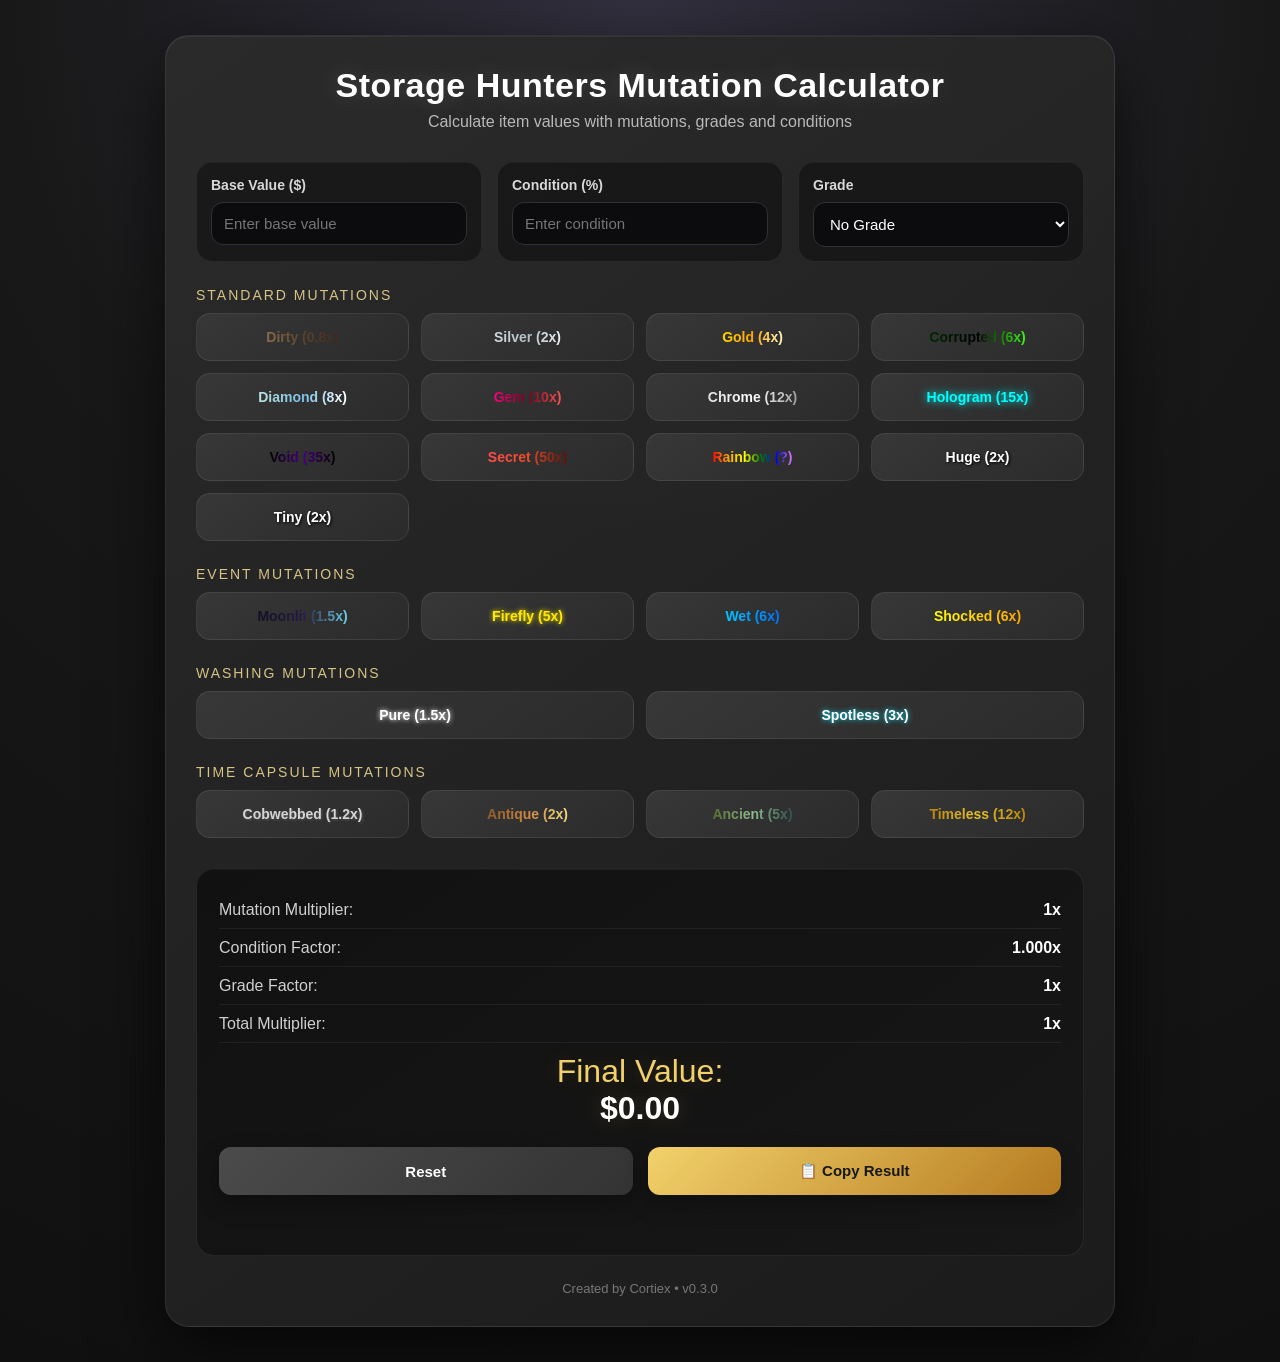
==== index.html @ ac9db8aa "Update index.html" ====
<!DOCTYPE html>
<html lang="en">
<head>
<meta charset="UTF-8">
<meta name="viewport" content="width=device-width, initial-scale=1.0">
<title>Storage Hunters Mutation Calculator</title>
<style>
*{box-sizing:border-box;}
body{background:radial-gradient(circle at top,#32303f 0,#181818 42%,#101010 100%);color:white;font-family:Arial,Helvetica,sans-serif;margin:0;min-height:100vh;padding:35px;}
.container{max-width:950px;margin:auto;background:linear-gradient(145deg,rgba(43,43,43,.96),rgba(28,28,28,.98));padding:30px;border:1px solid rgba(255,255,255,.08);border-radius:24px;box-shadow:0 25px 70px rgba(0,0,0,.65),inset 0 1px 0 rgba(255,255,255,.06);}
h1{text-align:center;font-size:34px;margin:0;letter-spacing:.5px;text-shadow:0 0 24px rgba(255,255,255,.16);}
.subtitle{text-align:center;color:#b9b9b9;margin-top:8px;margin-bottom:30px;}
.inputs{display:grid;grid-template-columns:repeat(3,1fr);gap:15px;}
.inputs>div{background:rgba(17,17,17,.62);border:1px solid rgba(255,255,255,.07);border-radius:16px;padding:14px;box-shadow:inset 0 1px 0 rgba(255,255,255,.04);}
label{color:#d8d8d8;font-weight:700;font-size:14px;}
@media(max-width:700px){.inputs{grid-template-columns:1fr;}}
input,select{width:100%;padding:12px;margin-top:8px;background:#0c0c0f;color:white;border:1px solid #303038;border-radius:12px;font-size:15px;transition:.2s;}
input:focus,select:focus{outline:none;border-color:#f2d16b;box-shadow:0 0 0 3px rgba(242,209,107,.18),0 0 18px rgba(242,209,107,.16);}
.category{margin-top:25px;margin-bottom:10px;color:#d6c486;font-size:14px;text-transform:uppercase;letter-spacing:2px;}
.grid{display:grid;grid-template-columns:repeat(auto-fit,minmax(180px,1fr));gap:12px;}
.active-panel{display:none;margin-top:25px;background:linear-gradient(135deg,rgba(21,21,21,.95),rgba(40,34,20,.9));border:1px solid rgba(242,209,107,.2);border-radius:18px;padding:16px;box-shadow:0 12px 35px rgba(0,0,0,.3);}
.active-panel.has-active{display:block;}
.active-title{color:#aaa;font-size:13px;letter-spacing:2px;text-transform:uppercase;margin-bottom:10px;}
.active-list{display:flex;flex-wrap:wrap;gap:8px;}
.active-pill{background:rgba(255,255,255,.08);border:1px solid rgba(255,255,255,.16);border-radius:999px;padding:7px 12px;font-size:14px;box-shadow:0 4px 12px rgba(0,0,0,.22);}
/* MUTATION CARDS */
.mutation-card{background:linear-gradient(145deg,#373737,#2b2b2b);padding:15px;border-radius:14px;cursor:pointer;border:1px solid rgba(255,255,255,.08);transition:.25s;text-align:center;position:relative;overflow:hidden;}
.mutation-card::before{content:"";position:absolute;inset:0;background:linear-gradient(120deg,transparent,rgba(255,255,255,.08),transparent);opacity:0;transition:.25s;}
.mutation-card:hover::before,.mutation-card:has(input:checked)::before{opacity:1;}
.mutation-card:hover{transform:translateY(-5px);background:#3d3d3d;box-shadow:0 14px 28px rgba(0,0,0,.5);}
.mutation-card input{display:none;}
.mutation-card:has(input:checked){border-color:var(--mutation-glow,#f2d16b);transform:translateY(-5px);box-shadow:0 0 22px color-mix(in srgb,var(--mutation-glow,#f2d16b) 58%,transparent),0 14px 28px rgba(0,0,0,.48);}
.mutation-card.pulse{animation:selectPulse .45s ease;}
@keyframes selectPulse{0%{transform:translateY(-5px) scale(1);border-color:var(--mutation-glow,#f2d16b);box-shadow:0 0 18px color-mix(in srgb,var(--mutation-glow,#f2d16b) 42%,transparent);}45%{transform:translateY(-5px) scale(.94);border-color:var(--mutation-glow,#f2d16b);box-shadow:0 0 32px color-mix(in srgb,var(--mutation-glow,#f2d16b) 90%,transparent),0 0 18px color-mix(in srgb,var(--mutation-glow,#f2d16b) 55%,transparent);}100%{transform:translateY(-5px) scale(1);border-color:var(--mutation-glow,#f2d16b);box-shadow:0 0 18px color-mix(in srgb,var(--mutation-glow,#f2d16b) 42%,transparent);}}
.mutation{font-weight:bold;}
/* MUTATION COLORS */
.Dirty{background:linear-gradient(to right,#8b6b4a,#5e432a,#3e2723);-webkit-background-clip:text;-webkit-text-fill-color:transparent;}
.Pure{color:white;text-shadow:0 0 5px white;}
.Silver{background:linear-gradient(to right,#cfd8dc,#b0bec5,#eceff1);-webkit-background-clip:text;-webkit-text-fill-color:transparent;}
.Gold{background:linear-gradient(to right,#ffd700,#ffa500,#fff7c2);-webkit-background-clip:text;-webkit-text-fill-color:transparent;}
.Corrupted{background:linear-gradient(to right,#002b00,#000,#39ff14);-webkit-background-clip:text;-webkit-text-fill-color:transparent;}
.Diamond{background:linear-gradient(to right,#b9e3de,#76c0e6,#fff);-webkit-background-clip:text;-webkit-text-fill-color:transparent;}
.Gem{background:linear-gradient(to right,#ff007f,#70011d,#ff5252);-webkit-background-clip:text;-webkit-text-fill-color:transparent;}
.Chrome{background:linear-gradient(to right,#e0e0e0,#fff,#9e9e9e);-webkit-background-clip:text;-webkit-text-fill-color:transparent;}
.Hologram{color:#00ffff;text-shadow:0 0 8px #00ffff;}
.Void{background:linear-gradient(to right,#000,#4b0082,#000);-webkit-background-clip:text;-webkit-text-fill-color:transparent;}
.Secret{background:linear-gradient(to right,#ff4b4b,#ee4b2b,#59110b);-webkit-background-clip:text;-webkit-text-fill-color:transparent;}
.Rainbow{background:linear-gradient(90deg,red,orange,yellow,green,blue,violet);-webkit-background-clip:text;-webkit-text-fill-color:transparent;}
.Huge,.Tiny{color:white;text-shadow:1px 1px 3px #000;}
.Moonlit{background:linear-gradient(to right,#130f27,#251a43,#6dd5ed);-webkit-background-clip:text;-webkit-text-fill-color:transparent;}
.Firefly{color:#ffea00;text-shadow:0 0 5px #ffea00;}
.Cobwebbed{color:#d6d6d6;text-shadow:1px 1px 3px #555;}
.Antique{background:linear-gradient(to right,#8b5a2b,#cd853f,#eedc82);-webkit-background-clip:text;-webkit-text-fill-color:transparent;}
.Ancient{background:linear-gradient(to right,#556b2f,#8fbc8f,#2f4f4f);-webkit-background-clip:text;-webkit-text-fill-color:transparent;}
.Timeless{background:linear-gradient(to right,#b8860b,#e6c229,#b8860b);-webkit-background-clip:text;-webkit-text-fill-color:transparent;}
.Spotless{color:white;text-shadow:0 0 5px #00e5ff;}
.Wet{background:linear-gradient(to right,#00c6ff,#0072ff);-webkit-background-clip:text;-webkit-text-fill-color:transparent;}
.Shocked{background:linear-gradient(to right,#ffff00,#ffa500);-webkit-background-clip:text;-webkit-text-fill-color:transparent;}
/* SPECIAL GLOW */
.Gold:hover,.mutation-card:has(input:checked) .Gold{filter:drop-shadow(0 0 8px gold);}
.Void:hover,.mutation-card:has(input:checked) .Void{filter:drop-shadow(0 0 12px #4b0082);}
.Secret:hover,.mutation-card:has(input:checked) .Secret{filter:drop-shadow(0 0 12px red);}
.Diamond:hover,.mutation-card:has(input:checked) .Diamond{filter:drop-shadow(0 0 10px #76c0e6);}
.result{margin-top:30px;background:linear-gradient(145deg,#111,#171717);padding:22px;border:1px solid rgba(255,255,255,.08);border-radius:18px;box-shadow:inset 0 1px 0 rgba(255,255,255,.04);}
.result div{margin:10px 0;}
.result>div:not(.big):not(.copy-status){display:flex;justify-content:space-between;gap:15px;padding-bottom:9px;border-bottom:1px solid rgba(255,255,255,.06);color:#cfcfcf;}
.result b{color:#fff;}
.big{margin-top:22px;font-size:32px;text-align:center;color:#f2d16b;text-shadow:0 0 22px rgba(242,209,107,.18);}
button{margin-top:20px;width:100%;padding:13px;border:none;border-radius:12px;background:linear-gradient(135deg,#4b4b4b,#333);color:white;cursor:pointer;font-size:15px;font-weight:700;transition:.2s;box-shadow:0 10px 22px rgba(0,0,0,.28);}
button:hover{background:linear-gradient(135deg,#5a5a5a,#3d3d3d);transform:translateY(-2px);}
.actions{display:grid!important;grid-template-columns:1fr 1fr;gap:12px;margin-top:20px!important;padding-bottom:0!important;border-bottom:0!important;}
.actions button{height:48px;margin-top:0;}
@media(max-width:520px){.actions{grid-template-columns:1fr;}}
#copyResult{background:linear-gradient(135deg,#f2d16b,#b57b20);color:#171717;}
#copyResult:hover{background:linear-gradient(135deg,#ffe08a,#c98a28);}
.copy-status{min-height:18px;text-align:center;color:#8cff9f;font-size:13px;margin-top:10px;}
.footer{text-align:center;color:#777;font-size:13px;margin-top:25px;}
</style>
</head>
<body>
<div class="container">
<h1>Storage Hunters Mutation Calculator</h1>
<div class="subtitle">Calculate item values with mutations, grades and conditions</div>
<div class="inputs">
<div><label>Base Value ($)</label><input id="base" type="number" min="0" placeholder="Enter base value"></div>
<div><label>Condition (%)</label><input id="condition" type="number" min="0" max="100" placeholder="Enter condition"></div>
<div><label>Grade</label><select id="grade"><option value="1" data-label="No Grade">No Grade</option><option value="0.55" data-label="Replica">Replica (55%)</option><option value="0.85" data-label="★">★ (85%)</option><option value="1.35" data-label="★★">★★ (135%)</option><option value="2" data-label="★★★">★★★ (200%)</option></select></div>
</div>
<div id="activeMutations" class="active-panel"><div class="active-title">Active Mutations</div><div id="activeList" class="active-list"></div></div>
<div id="mutationArea"></div>
<div class="result">
<div>Mutation Multiplier: <b id="muti">1x</b></div>
<div>Condition Factor: <b id="cond">1x</b></div>
<div>Grade Factor: <b id="gradeOut">1x</b></div>
<div>Total Multiplier: <b id="total">1x</b></div>
<div class="big">Final Value:<br><b id="value">$0.00</b></div>
<div class="actions"><button onclick="resetCalc()" type="button">Reset</button><button id="copyResult" type="button">📋 Copy Result</button></div>
<div id="copyStatus" class="copy-status" aria-live="polite"></div>
</div>
<div class="footer">Created by Cortiex • v0.3.0</div>
</div>
<script>
const groups={"Standard Mutations":{Dirty:.8,Silver:2,Gold:4,Corrupted:6,Diamond:8,Gem:10,Chrome:12,Hologram:15,Void:35,Secret:50,Rainbow:null,Huge:2,Tiny:2},"Event Mutations":{Moonlit:1.5,Firefly:5,Wet:6,Shocked:6},"Washing Mutations":{Pure:1.5,Spotless:3},"Time Capsule Mutations":{Cobwebbed:1.2,Antique:2,Ancient:5,Timeless:12}};
const area=document.getElementById("mutationArea");
const mutationColors={Dirty:"#8b6b4a",Pure:"#ffffff",Silver:"#cfd8dc",Gold:"#ffd700",Corrupted:"#39ff14",Diamond:"#76c0e6",Gem:"#ff007f",Chrome:"#e0e0e0",Hologram:"#00ffff",Void:"#4b0082",Secret:"#ff4b4b",Rainbow:"#ff3bd4",Huge:"#ffffff",Tiny:"#ffffff",Moonlit:"#6dd5ed",Firefly:"#ffea00",Wet:"#00c6ff",Shocked:"#ffff00",Spotless:"#00e5ff",Cobwebbed:"#d6d6d6",Antique:"#cd853f",Ancient:"#8fbc8f",Timeless:"#e6c229"};
const formatter=new Intl.NumberFormat("en-US",{minimumFractionDigits:2,maximumFractionDigits:2});
const wholeFormatter=new Intl.NumberFormat("en-US",{maximumFractionDigits:0});
let latestResult={base:0,condition:1,grade:1,mutations:[],multi:1,total:1,final:0};
for(let group in groups){area.innerHTML+=`<div class="category">${group}</div><div class="grid" id="${group}"></div>`;let box=document.getElementById(group);for(let m in groups[group]){let val=groups[group][m];box.innerHTML+=`<label class="mutation-card" style="--mutation-glow:${mutationColors[m] ?? '#f2d16b'}"><input type="checkbox" value="${val ?? 0}" data-name="${m}" ${val===null?"disabled":""} onchange="handleMutationChange(this)"><span class="mutation ${m}">${m} (${val===null?"?":val+"x"})</span></label>`;}}
function clampCondition(){const conditionInput=document.getElementById("condition");if(conditionInput.value==="")return;let current=parseFloat(conditionInput.value);if(Number.isNaN(current))return;conditionInput.value=Math.min(100,Math.max(0,current));}
function handleMutationChange(input){const card=input.closest(".mutation-card");card.classList.remove("pulse");void card.offsetWidth;card.classList.add("pulse");calc();}
function getSelectedMutations(){return Array.from(document.querySelectorAll("input[type=checkbox]:checked")).map(x=>({name:x.dataset.name,value:parseFloat(x.value)}));}
function updateActiveMutations(mutations){const panel=document.getElementById("activeMutations");const list=document.getElementById("activeList");panel.classList.toggle("has-active",mutations.length>0);list.innerHTML=mutations.map(m=>`<span class="active-pill"><span class="mutation ${m.name}">${m.name}</span> ${m.value}x</span>`).join("");}
function calc(){clampCondition();let base=parseFloat(document.getElementById("base").value)||0;let c=document.getElementById("condition").value;let condition=c===""?1:.6+.4*(parseFloat(c)/100);let grade=parseFloat(document.getElementById("grade").value);let mutations=getSelectedMutations();let multi=mutations.reduce((total,item)=>total*item.value,1);let total=multi*condition*grade;let final=base*total;latestResult={base,condition,grade,mutations,multi,total,final};updateActiveMutations(mutations);muti.innerText=multi.toLocaleString()+"x";cond.innerText=condition.toFixed(3)+"x";gradeOut.innerText=grade+"x";document.getElementById("total").innerText=total.toLocaleString()+"x";value.innerText="$"+formatter.format(final);}
function resetCalc(){base.value="";condition.value="";grade.value="1";document.querySelectorAll("input[type=checkbox]").forEach(x=>x.checked=false);document.getElementById("copyStatus").innerText="";calc();}
function buildCopyText(){const mutationNames=latestResult.mutations.map(m=>m.name).join(" + ")||"None";return [`Base: $${wholeFormatter.format(latestResult.base)}`,`Mutations: ${mutationNames}`,`Multiplier: ${latestResult.multi.toLocaleString()}x`,`Final Value: $${wholeFormatter.format(latestResult.final)}`].join("\n");}
async function copyResult(){const text=buildCopyText();const status=document.getElementById("copyStatus");try{await navigator.clipboard.writeText(text);status.innerText="Result copied!";}catch(e){const temp=document.createElement("textarea");temp.value=text;document.body.appendChild(temp);temp.select();document.execCommand("copy");temp.remove();status.innerText="Result copied!";}}
document.getElementById("copyResult").addEventListener("click",copyResult);
document.querySelectorAll("input,select").forEach(x=>x.addEventListener("input",calc));
calc();
</script>
</body>
</html>
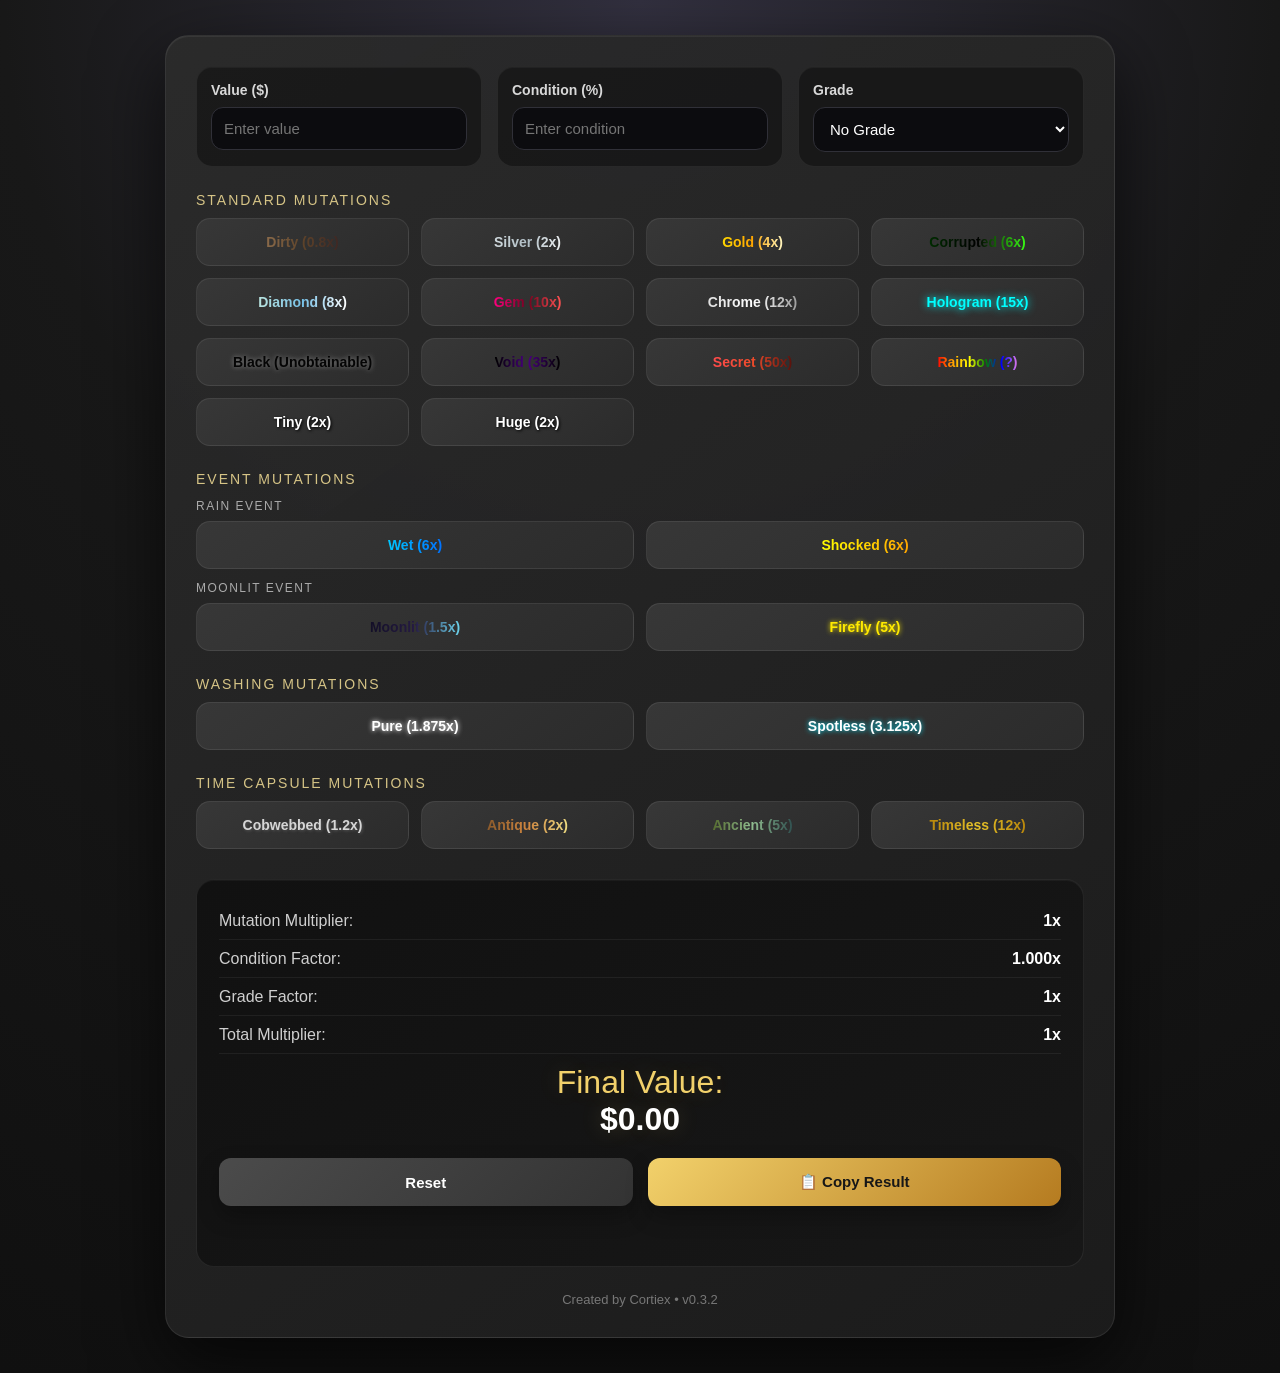
==== commit c7720459: "Update index.html" ====
--- a/index.html
+++ b/index.html
@@ -3,27 +3,34 @@
 <head>
 <meta charset="UTF-8">
 <meta name="viewport" content="width=device-width, initial-scale=1.0">
-<title>Storage Hunters Mutation Calculator</title>
+<title>Storage Hunters: Open World Mutation Calculator</title>
 <style>
+/* Basic page setup and shared layout rules. */
 *{box-sizing:border-box;}
 body{background:radial-gradient(circle at top,#32303f 0,#181818 42%,#101010 100%);color:white;font-family:Arial,Helvetica,sans-serif;margin:0;min-height:100vh;padding:35px;}
 .container{max-width:950px;margin:auto;background:linear-gradient(145deg,rgba(43,43,43,.96),rgba(28,28,28,.98));padding:30px;border:1px solid rgba(255,255,255,.08);border-radius:24px;box-shadow:0 25px 70px rgba(0,0,0,.65),inset 0 1px 0 rgba(255,255,255,.06);}
-h1{text-align:center;font-size:34px;margin:0;letter-spacing:.5px;text-shadow:0 0 24px rgba(255,255,255,.16);}
-.subtitle{text-align:center;color:#b9b9b9;margin-top:8px;margin-bottom:30px;}
+
+/* Input fields for base value, condition, and grade. */
 .inputs{display:grid;grid-template-columns:repeat(3,1fr);gap:15px;}
 .inputs>div{background:rgba(17,17,17,.62);border:1px solid rgba(255,255,255,.07);border-radius:16px;padding:14px;box-shadow:inset 0 1px 0 rgba(255,255,255,.04);}
 label{color:#d8d8d8;font-weight:700;font-size:14px;}
 @media(max-width:700px){.inputs{grid-template-columns:1fr;}}
 input,select{width:100%;padding:12px;margin-top:8px;background:#0c0c0f;color:white;border:1px solid #303038;border-radius:12px;font-size:15px;transition:.2s;}
 input:focus,select:focus{outline:none;border-color:#f2d16b;box-shadow:0 0 0 3px rgba(242,209,107,.18),0 0 18px rgba(242,209,107,.16);}
+
+/* Mutation category titles and the responsive card grid. */
 .category{margin-top:25px;margin-bottom:10px;color:#d6c486;font-size:14px;text-transform:uppercase;letter-spacing:2px;}
+.subcategory{margin-top:12px;margin-bottom:8px;color:#aaa;font-size:12px;text-transform:uppercase;letter-spacing:1.5px;}
 .grid{display:grid;grid-template-columns:repeat(auto-fit,minmax(180px,1fr));gap:12px;}
+
+/* Shows selected mutations after the user clicks mutation cards. */
 .active-panel{display:none;margin-top:25px;background:linear-gradient(135deg,rgba(21,21,21,.95),rgba(40,34,20,.9));border:1px solid rgba(242,209,107,.2);border-radius:18px;padding:16px;box-shadow:0 12px 35px rgba(0,0,0,.3);}
 .active-panel.has-active{display:block;}
 .active-title{color:#aaa;font-size:13px;letter-spacing:2px;text-transform:uppercase;margin-bottom:10px;}
 .active-list{display:flex;flex-wrap:wrap;gap:8px;}
 .active-pill{background:rgba(255,255,255,.08);border:1px solid rgba(255,255,255,.16);border-radius:999px;padding:7px 12px;font-size:14px;box-shadow:0 4px 12px rgba(0,0,0,.22);}
-/* MUTATION CARDS */
+
+/* Mutation cards are clickable labels that contain hidden checkboxes. */
 .mutation-card{background:linear-gradient(145deg,#373737,#2b2b2b);padding:15px;border-radius:14px;cursor:pointer;border:1px solid rgba(255,255,255,.08);transition:.25s;text-align:center;position:relative;overflow:hidden;}
 .mutation-card::before{content:"";position:absolute;inset:0;background:linear-gradient(120deg,transparent,rgba(255,255,255,.08),transparent);opacity:0;transition:.25s;}
 .mutation-card:hover::before,.mutation-card:has(input:checked)::before{opacity:1;}
@@ -33,7 +40,8 @@
 .mutation-card.pulse{animation:selectPulse .45s ease;}
 @keyframes selectPulse{0%{transform:translateY(-5px) scale(1);border-color:var(--mutation-glow,#f2d16b);box-shadow:0 0 18px color-mix(in srgb,var(--mutation-glow,#f2d16b) 42%,transparent);}45%{transform:translateY(-5px) scale(.94);border-color:var(--mutation-glow,#f2d16b);box-shadow:0 0 32px color-mix(in srgb,var(--mutation-glow,#f2d16b) 90%,transparent),0 0 18px color-mix(in srgb,var(--mutation-glow,#f2d16b) 55%,transparent);}100%{transform:translateY(-5px) scale(1);border-color:var(--mutation-glow,#f2d16b);box-shadow:0 0 18px color-mix(in srgb,var(--mutation-glow,#f2d16b) 42%,transparent);}}
 .mutation{font-weight:bold;}
-/* MUTATION COLORS */
+
+/* Text colors for each mutation name. */
 .Dirty{background:linear-gradient(to right,#8b6b4a,#5e432a,#3e2723);-webkit-background-clip:text;-webkit-text-fill-color:transparent;}
 .Pure{color:white;text-shadow:0 0 5px white;}
 .Silver{background:linear-gradient(to right,#cfd8dc,#b0bec5,#eceff1);-webkit-background-clip:text;-webkit-text-fill-color:transparent;}
@@ -43,6 +51,7 @@
 .Gem{background:linear-gradient(to right,#ff007f,#70011d,#ff5252);-webkit-background-clip:text;-webkit-text-fill-color:transparent;}
 .Chrome{background:linear-gradient(to right,#e0e0e0,#fff,#9e9e9e);-webkit-background-clip:text;-webkit-text-fill-color:transparent;}
 .Hologram{color:#00ffff;text-shadow:0 0 8px #00ffff;}
+.Black{color:#050505;text-shadow:0 0 5px #888;}
 .Void{background:linear-gradient(to right,#000,#4b0082,#000);-webkit-background-clip:text;-webkit-text-fill-color:transparent;}
 .Secret{background:linear-gradient(to right,#ff4b4b,#ee4b2b,#59110b);-webkit-background-clip:text;-webkit-text-fill-color:transparent;}
 .Rainbow{background:linear-gradient(90deg,red,orange,yellow,green,blue,violet);-webkit-background-clip:text;-webkit-text-fill-color:transparent;}
@@ -56,11 +65,14 @@
 .Spotless{color:white;text-shadow:0 0 5px #00e5ff;}
 .Wet{background:linear-gradient(to right,#00c6ff,#0072ff);-webkit-background-clip:text;-webkit-text-fill-color:transparent;}
 .Shocked{background:linear-gradient(to right,#ffff00,#ffa500);-webkit-background-clip:text;-webkit-text-fill-color:transparent;}
-/* SPECIAL GLOW */
+
+/* Extra glow for some high-value or visually special mutations. */
 .Gold:hover,.mutation-card:has(input:checked) .Gold{filter:drop-shadow(0 0 8px gold);}
 .Void:hover,.mutation-card:has(input:checked) .Void{filter:drop-shadow(0 0 12px #4b0082);}
 .Secret:hover,.mutation-card:has(input:checked) .Secret{filter:drop-shadow(0 0 12px red);}
 .Diamond:hover,.mutation-card:has(input:checked) .Diamond{filter:drop-shadow(0 0 10px #76c0e6);}
+
+/* Result box, action buttons, and footer. */
 .result{margin-top:30px;background:linear-gradient(145deg,#111,#171717);padding:22px;border:1px solid rgba(255,255,255,.08);border-radius:18px;box-shadow:inset 0 1px 0 rgba(255,255,255,.04);}
 .result div{margin:10px 0;}
 .result>div:not(.big):not(.copy-status){display:flex;justify-content:space-between;gap:15px;padding-bottom:9px;border-bottom:1px solid rgba(255,255,255,.06);color:#cfcfcf;}
@@ -79,15 +91,17 @@
 </head>
 <body>
 <div class="container">
-<h1>Storage Hunters Mutation Calculator</h1>
-<div class="subtitle">Calculate item values with mutations, grades and conditions</div>
+<!-- User inputs: base price, item condition, and grade multiplier. -->
 <div class="inputs">
-<div><label>Base Value ($)</label><input id="base" type="number" min="0" placeholder="Enter base value"></div>
+<div><label>Value ($)</label><input id="base" type="number" min="0" placeholder="Enter value"></div>
 <div><label>Condition (%)</label><input id="condition" type="number" min="0" max="100" placeholder="Enter condition"></div>
 <div><label>Grade</label><select id="grade"><option value="1" data-label="No Grade">No Grade</option><option value="0.55" data-label="Replica">Replica (55%)</option><option value="0.85" data-label="★">★ (85%)</option><option value="1.35" data-label="★★">★★ (135%)</option><option value="2" data-label="★★★">★★★ (200%)</option></select></div>
 </div>
+<!-- Mutation cards are inserted here automatically by JavaScript. -->
+<div id="mutationArea"></div>
+<!-- This panel appears only when at least one mutation is selected. -->
 <div id="activeMutations" class="active-panel"><div class="active-title">Active Mutations</div><div id="activeList" class="active-list"></div></div>
-<div id="mutationArea"></div>
+<!-- Calculation output and quick actions. -->
 <div class="result">
 <div>Mutation Multiplier: <b id="muti">1x</b></div>
 <div>Condition Factor: <b id="cond">1x</b></div>
@@ -97,24 +111,42 @@
 <div class="actions"><button onclick="resetCalc()" type="button">Reset</button><button id="copyResult" type="button">📋 Copy Result</button></div>
 <div id="copyStatus" class="copy-status" aria-live="polite"></div>
 </div>
-<div class="footer">Created by Cortiex • v0.3.0</div>
+<div class="footer">Created by Cortiex • v0.3.2</div>
 </div>
 <script>
-const groups={"Standard Mutations":{Dirty:.8,Silver:2,Gold:4,Corrupted:6,Diamond:8,Gem:10,Chrome:12,Hologram:15,Void:35,Secret:50,Rainbow:null,Huge:2,Tiny:2},"Event Mutations":{Moonlit:1.5,Firefly:5,Wet:6,Shocked:6},"Washing Mutations":{Pure:1.5,Spotless:3},"Time Capsule Mutations":{Cobwebbed:1.2,Antique:2,Ancient:5,Timeless:12}};
+// Mutation groups and their multipliers. A range has "min" and "max"; "null" means the value is unknown and the card is disabled.
+const groups={"Standard Mutations":{Dirty:.8,Silver:2,Gold:4,Corrupted:6,Diamond:8,Gem:10,Chrome:12,Hologram:15,Black:"Unobtainable",Void:35,Secret:50,Rainbow:null,Tiny:2,Huge:2},"Event Mutations":{"Rain Event":{Wet:6,Shocked:6},"Moonlit Event":{Moonlit:1.5,Firefly:5}},"Washing Mutations":{Pure:1.875,Spotless:3.125},"Time Capsule Mutations":{Cobwebbed:1.2,Antique:2,Ancient:5,Timeless:12}};
 const area=document.getElementById("mutationArea");
-const mutationColors={Dirty:"#8b6b4a",Pure:"#ffffff",Silver:"#cfd8dc",Gold:"#ffd700",Corrupted:"#39ff14",Diamond:"#76c0e6",Gem:"#ff007f",Chrome:"#e0e0e0",Hologram:"#00ffff",Void:"#4b0082",Secret:"#ff4b4b",Rainbow:"#ff3bd4",Huge:"#ffffff",Tiny:"#ffffff",Moonlit:"#6dd5ed",Firefly:"#ffea00",Wet:"#00c6ff",Shocked:"#ffff00",Spotless:"#00e5ff",Cobwebbed:"#d6d6d6",Antique:"#cd853f",Ancient:"#8fbc8f",Timeless:"#e6c229"};
+// Each mutation gets a matching highlight color for the selected-card glow effect.
+const mutationColors={Dirty:"#8b6b4a",Pure:"#ffffff",Silver:"#cfd8dc",Gold:"#ffd700",Corrupted:"#39ff14",Diamond:"#76c0e6",Gem:"#ff007f",Chrome:"#e0e0e0",Hologram:"#00ffff",Black:"#111111",Void:"#4b0082",Secret:"#ff4b4b",Rainbow:"#ff3bd4",Huge:"#ffffff",Tiny:"#ffffff",Moonlit:"#6dd5ed",Firefly:"#ffea00",Wet:"#00c6ff",Shocked:"#ffff00",Spotless:"#00e5ff",Cobwebbed:"#d6d6d6",Antique:"#cd853f",Ancient:"#8fbc8f",Timeless:"#e6c229"};
+// Number formatters keep money and copied values readable.
 const formatter=new Intl.NumberFormat("en-US",{minimumFractionDigits:2,maximumFractionDigits:2});
 const wholeFormatter=new Intl.NumberFormat("en-US",{maximumFractionDigits:0});
-let latestResult={base:0,condition:1,grade:1,mutations:[],multi:1,total:1,final:0};
-for(let group in groups){area.innerHTML+=`<div class="category">${group}</div><div class="grid" id="${group}"></div>`;let box=document.getElementById(group);for(let m in groups[group]){let val=groups[group][m];box.innerHTML+=`<label class="mutation-card" style="--mutation-glow:${mutationColors[m] ?? '#f2d16b'}"><input type="checkbox" value="${val ?? 0}" data-name="${m}" ${val===null?"disabled":""} onchange="handleMutationChange(this)"><span class="mutation ${m}">${m} (${val===null?"?":val+"x"})</span></label>`;}}
+// Stores the newest calculation so the copy button can reuse it.
+let latestResult={base:0,condition:1,grade:1,mutations:[],multi:1,multiMax:1,total:1,totalMax:1,final:0,finalMax:0};
+// Turns a single multiplier or a range into readable text.
+function formatMutationValue(val){return val&&typeof val==="object"?`${val.min}x - ${val.max}x`:typeof val==="string"?val:`${val}x`;}
+// Adds one mutation card to the given grid.
+function addMutationCard(box,m,val){let disabled=val===null||typeof val==="string";let min=val&&typeof val==="object"?val.min:disabled?0:val;let max=val&&typeof val==="object"?val.max:disabled?0:val;box.innerHTML+=`<label class="mutation-card" style="--mutation-glow:${mutationColors[m] ?? '#f2d16b'}"><input type="checkbox" value="${min ?? 0}" data-min="${min ?? 0}" data-max="${max ?? 0}" data-name="${m}" ${disabled?"disabled":""} onchange="handleMutationChange(this)"><span class="mutation ${m}">${m} (${val===null?"?":formatMutationValue(val)})</span></label>`;}
+// Builds all mutation categories and cards from the data above.
+for(let group in groups){area.innerHTML+=`<div class="category">${group}</div>`;let items=groups[group];let hasSubgroups=Object.values(items).some(x=>x&&typeof x==="object"&&!("min" in x));if(hasSubgroups){for(let subgroup in items){let gridId=`${group}-${subgroup}`.replace(/\s+/g,"-");area.innerHTML+=`<div class="subcategory">${subgroup}</div><div class="grid" id="${gridId}"></div>`;let box=document.getElementById(gridId);for(let m in items[subgroup])addMutationCard(box,m,items[subgroup][m]);}}else{area.innerHTML+=`<div class="grid" id="${group}"></div>`;let box=document.getElementById(group);for(let m in items)addMutationCard(box,m,items[m]);}}
+// Keeps the condition input between 0 and 100.
 function clampCondition(){const conditionInput=document.getElementById("condition");if(conditionInput.value==="")return;let current=parseFloat(conditionInput.value);if(Number.isNaN(current))return;conditionInput.value=Math.min(100,Math.max(0,current));}
+// Adds a short click animation, then recalculates the result.
 function handleMutationChange(input){const card=input.closest(".mutation-card");card.classList.remove("pulse");void card.offsetWidth;card.classList.add("pulse");calc();}
-function getSelectedMutations(){return Array.from(document.querySelectorAll("input[type=checkbox]:checked")).map(x=>({name:x.dataset.name,value:parseFloat(x.value)}));}
-function updateActiveMutations(mutations){const panel=document.getElementById("activeMutations");const list=document.getElementById("activeList");panel.classList.toggle("has-active",mutations.length>0);list.innerHTML=mutations.map(m=>`<span class="active-pill"><span class="mutation ${m.name}">${m.name}</span> ${m.value}x</span>`).join("");}
-function calc(){clampCondition();let base=parseFloat(document.getElementById("base").value)||0;let c=document.getElementById("condition").value;let condition=c===""?1:.6+.4*(parseFloat(c)/100);let grade=parseFloat(document.getElementById("grade").value);let mutations=getSelectedMutations();let multi=mutations.reduce((total,item)=>total*item.value,1);let total=multi*condition*grade;let final=base*total;latestResult={base,condition,grade,mutations,multi,total,final};updateActiveMutations(mutations);muti.innerText=multi.toLocaleString()+"x";cond.innerText=condition.toFixed(3)+"x";gradeOut.innerText=grade+"x";document.getElementById("total").innerText=total.toLocaleString()+"x";value.innerText="$"+formatter.format(final);}
+// Returns all checked mutation cards as simple name/value objects.
+function getSelectedMutations(){return Array.from(document.querySelectorAll("input[type=checkbox]:checked")).map(x=>({name:x.dataset.name,value:parseFloat(x.dataset.min),max:parseFloat(x.dataset.max)}));}
+// Updates the "Active Mutations" panel and sorts the biggest multipliers first.
+function updateActiveMutations(mutations){const panel=document.getElementById("activeMutations");const list=document.getElementById("activeList");const sorted=[...mutations].sort((a,b)=>a.name==="Dirty"?-1:b.name==="Dirty"?1:b.max-a.max||b.value-a.value);panel.classList.toggle("has-active",mutations.length>0);list.innerHTML=sorted.map(m=>`<span class="active-pill"><span class="mutation ${m.name}">${m.name}</span> ${m.value===m.max?m.value+"x":m.value+"x - "+m.max+"x"}</span>`).join("");}
+// Main calculation: base value * mutation multiplier * condition factor * grade factor.
+function calc(){clampCondition();let base=parseFloat(document.getElementById("base").value)||0;let c=document.getElementById("condition").value;let condition=c===""?1:.6+.4*(parseFloat(c)/100);let grade=parseFloat(document.getElementById("grade").value);let mutations=getSelectedMutations();let multi=mutations.reduce((total,item)=>total*item.value,1);let multiMax=mutations.reduce((total,item)=>total*item.max,1);let total=multi*condition*grade;let totalMax=multiMax*condition*grade;let final=base*total;let finalMax=base*totalMax;latestResult={base,condition,grade,mutations,multi,multiMax,total,totalMax,final,finalMax};updateActiveMutations(mutations);muti.innerText=multi===multiMax?multi.toLocaleString()+"x":multi.toLocaleString()+"x - "+multiMax.toLocaleString()+"x";cond.innerText=condition.toFixed(3)+"x";gradeOut.innerText=grade+"x";document.getElementById("total").innerText=total===totalMax?total.toLocaleString()+"x":total.toLocaleString()+"x - "+totalMax.toLocaleString()+"x";value.innerText=final===finalMax?"$"+formatter.format(final):"$"+formatter.format(final)+" - $"+formatter.format(finalMax);}
+// Clears all inputs, unchecked mutations, and the copy status message.
 function resetCalc(){base.value="";condition.value="";grade.value="1";document.querySelectorAll("input[type=checkbox]").forEach(x=>x.checked=false);document.getElementById("copyStatus").innerText="";calc();}
-function buildCopyText(){const mutationNames=latestResult.mutations.map(m=>m.name).join(" + ")||"None";return [`Base: $${wholeFormatter.format(latestResult.base)}`,`Mutations: ${mutationNames}`,`Multiplier: ${latestResult.multi.toLocaleString()}x`,`Final Value: $${wholeFormatter.format(latestResult.final)}`].join("\n");}
+// Creates the plain text version that will be copied to the clipboard.
+function buildCopyText(){const mutationNames=latestResult.mutations.map(m=>m.name).join(" + ")||"None";const multiplier=latestResult.multi===latestResult.multiMax?latestResult.multi.toLocaleString()+"x":latestResult.multi.toLocaleString()+"x - "+latestResult.multiMax.toLocaleString()+"x";const finalValue=latestResult.final===latestResult.finalMax?"$"+wholeFormatter.format(latestResult.final):"$"+wholeFormatter.format(latestResult.final)+" - $"+wholeFormatter.format(latestResult.finalMax);return [`Base: $${wholeFormatter.format(latestResult.base)}`,`Mutations: ${mutationNames}`,`Multiplier: ${multiplier}`,`Final Value: ${finalValue}`].join("\n");}
+// Copies the result, with a fallback for browsers that block the Clipboard API.
 async function copyResult(){const text=buildCopyText();const status=document.getElementById("copyStatus");try{await navigator.clipboard.writeText(text);status.innerText="Result copied!";}catch(e){const temp=document.createElement("textarea");temp.value=text;document.body.appendChild(temp);temp.select();document.execCommand("copy");temp.remove();status.innerText="Result copied!";}}
+// Recalculate whenever the user changes an input, and run once on page load.
 document.getElementById("copyResult").addEventListener("click",copyResult);
 document.querySelectorAll("input,select").forEach(x=>x.addEventListener("input",calc));
 calc();
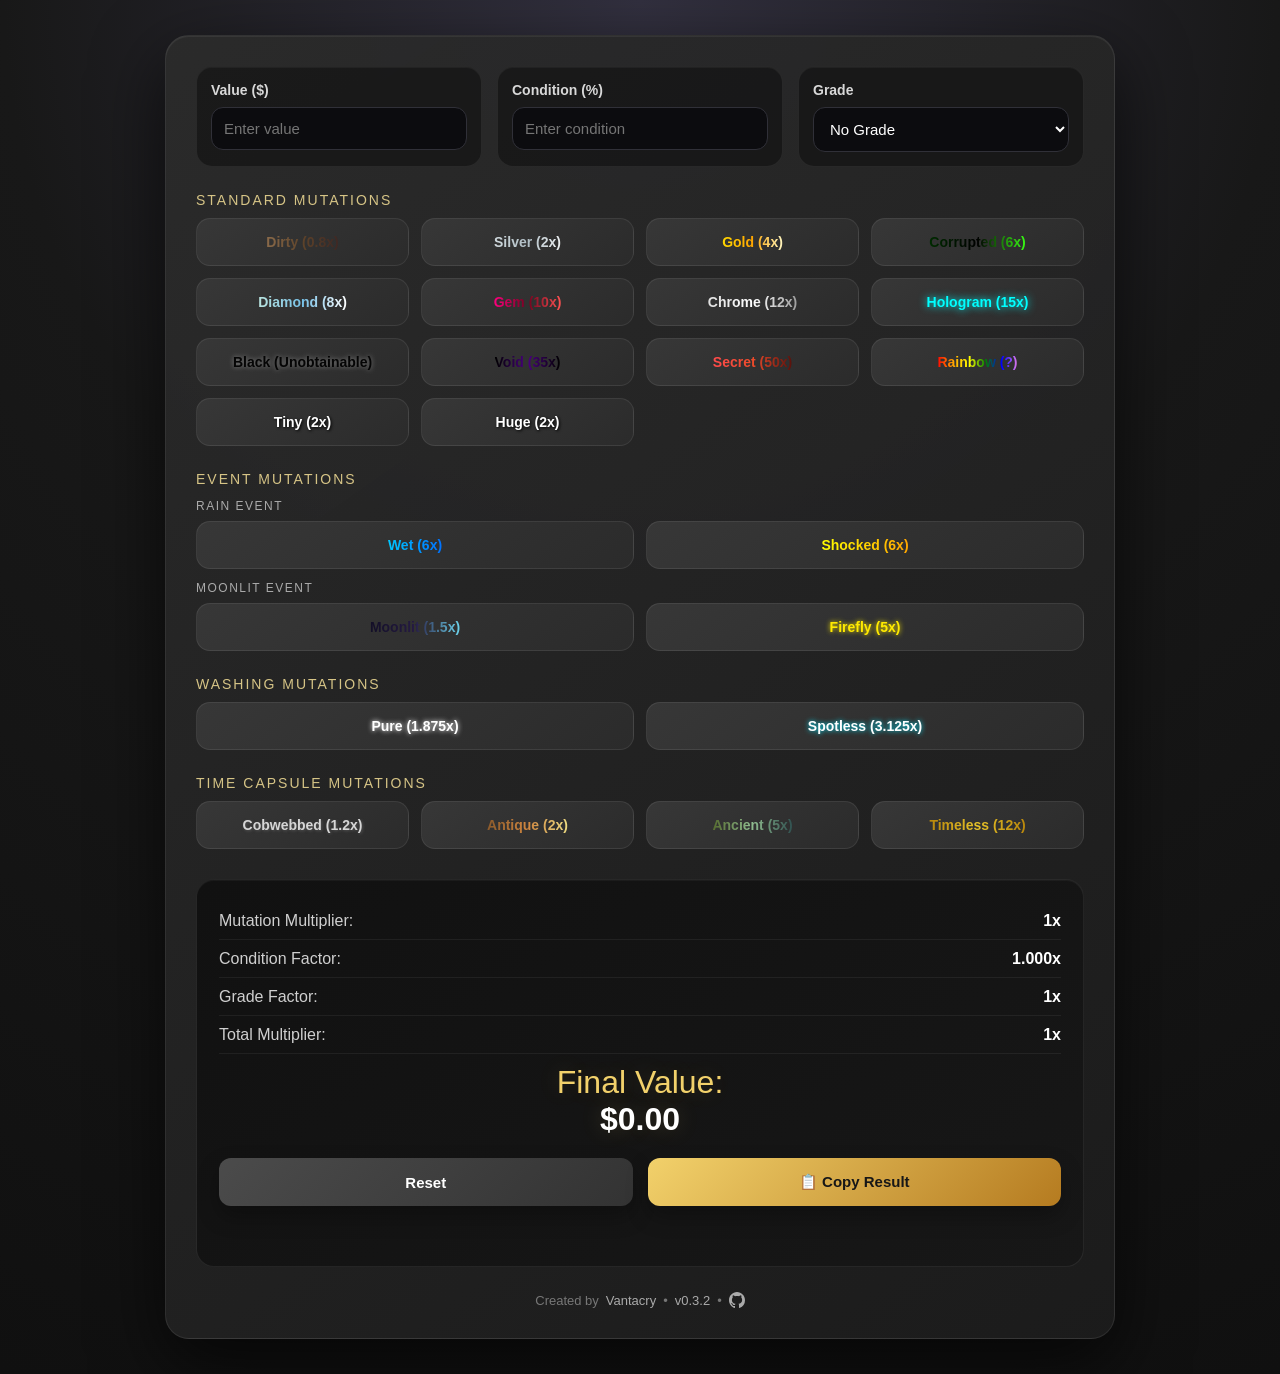
==== commit 24187c63: "Update index.html" ====
--- a/index.html
+++ b/index.html
@@ -86,7 +86,12 @@
 #copyResult{background:linear-gradient(135deg,#f2d16b,#b57b20);color:#171717;}
 #copyResult:hover{background:linear-gradient(135deg,#ffe08a,#c98a28);}
 .copy-status{min-height:18px;text-align:center;color:#8cff9f;font-size:13px;margin-top:10px;}
-.footer{text-align:center;color:#777;font-size:13px;margin-top:25px;}
+.footer{text-align:center;color:#777;font-size:13px;margin-top:25px;display:flex;justify-content:center;align-items:center;gap:7px;flex-wrap:wrap;}
+.footer a{color:#aaa;text-decoration:none;}
+.footer a:hover{color:#f2d16b;text-decoration:underline;}
+.footer .github-link{display:inline-flex;align-items:center;color:#aaa;}
+.footer .github-link:hover{color:#f2d16b;}
+.footer .github-link svg{width:16px;height:16px;fill:currentColor;}
 </style>
 </head>
 <body>
@@ -111,7 +116,7 @@
 <div class="actions"><button onclick="resetCalc()" type="button">Reset</button><button id="copyResult" type="button">📋 Copy Result</button></div>
 <div id="copyStatus" class="copy-status" aria-live="polite"></div>
 </div>
-<div class="footer">Created by Cortiex • v0.3.2</div>
+<div class="footer">Created by <a href="https://guns.lol/vantacry" target="_blank" rel="noopener noreferrer">Vantacry</a> <span>&bull;</span> <a href="https://github.com/vantacry/Storage-Hunters-Open-World-Calculator/blob/main/CHANGELOG.md" target="_blank" rel="noopener noreferrer">v0.3.2</a> <span>&bull;</span> <a class="github-link" href="https://github.com/vantacry/Storage-Hunters-Open-World-Calculator" target="_blank" rel="noopener noreferrer" aria-label="Open GitHub repository"><svg viewBox="0 0 16 16" aria-hidden="true"><path d="M8 0C3.58 0 0 3.67 0 8.2c0 3.62 2.29 6.69 5.47 7.78.4.08.55-.18.55-.4 0-.2-.01-.87-.01-1.58-2.01.38-2.53-.5-2.69-.96-.09-.24-.48-.96-.82-1.15-.28-.16-.68-.55-.01-.56.63-.01 1.08.59 1.23.84.72 1.24 1.87.89 2.33.68.07-.53.28-.89.51-1.09-1.78-.21-3.64-.91-3.64-4.03 0-.89.31-1.62.82-2.19-.08-.21-.36-1.04.08-2.16 0 0 .67-.22 2.2.84.64-.18 1.32-.27 2-.27s1.36.09 2 .27c1.53-1.06 2.2-.84 2.2-.84.44 1.12.16 1.95.08 2.16.51.57.82 1.3.82 2.19 0 3.13-1.87 3.82-3.65 4.03.29.26.54.75.54 1.52 0 1.09-.01 1.97-.01 2.24 0 .22.15.48.55.4A8.12 8.12 0 0 0 16 8.2C16 3.67 12.42 0 8 0Z"/></svg></a></div>
 </div>
 <script>
 // Mutation groups and their multipliers. A range has "min" and "max"; "null" means the value is unknown and the card is disabled.
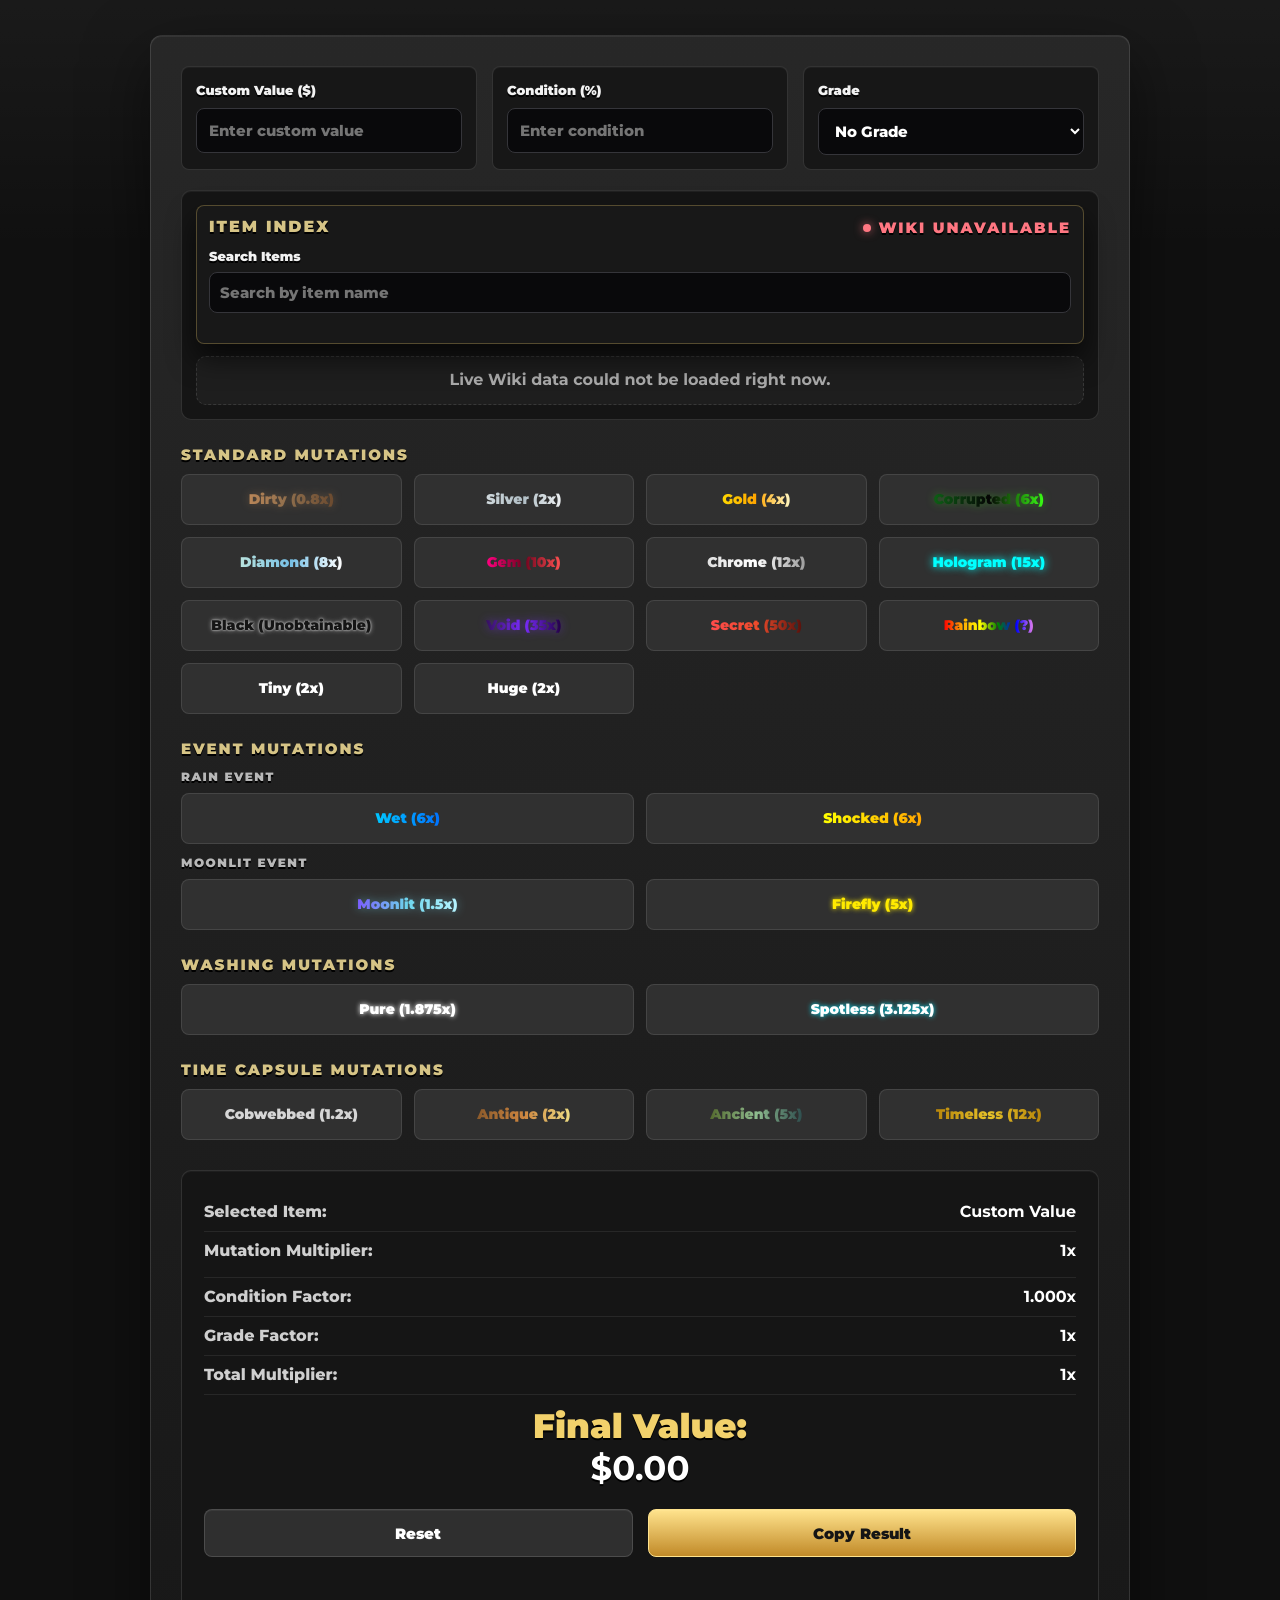
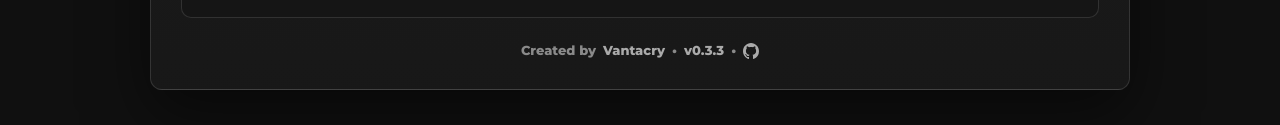
==== commit 0abb80a8: "Update index.html" ====
--- a/index.html
+++ b/index.html
@@ -5,60 +5,91 @@
 <meta name="viewport" content="width=device-width, initial-scale=1.0">
 <title>Storage Hunters: Open World Mutation Calculator</title>
 <style>
+@import url("https://fonts.googleapis.com/css2?family=Montserrat:wght@500;600;700;800;900&display=swap");
+
 /* Basic page setup and shared layout rules. */
+:root{--font-game:"Montserrat","Trebuchet MS",Arial,sans-serif;--page:#101010;--panel:#1a1a1a;--panel-2:#242424;--line:rgba(255,255,255,.12);--gold:#f2d16b;--green:#8cff9f;}
 *{box-sizing:border-box;}
-body{background:radial-gradient(circle at top,#32303f 0,#181818 42%,#101010 100%);color:white;font-family:Arial,Helvetica,sans-serif;margin:0;min-height:100vh;padding:35px;}
-.container{max-width:950px;margin:auto;background:linear-gradient(145deg,rgba(43,43,43,.96),rgba(28,28,28,.98));padding:30px;border:1px solid rgba(255,255,255,.08);border-radius:24px;box-shadow:0 25px 70px rgba(0,0,0,.65),inset 0 1px 0 rgba(255,255,255,.06);}
+html{background:var(--page);min-height:100%;}
+body{background:var(--page);color:white;font-family:var(--font-game);font-weight:700;margin:0;min-height:100vh;padding:35px;position:relative;-webkit-font-smoothing:antialiased;text-rendering:geometricPrecision;}
+body::before{content:"";position:fixed;inset:0;background:linear-gradient(180deg,rgba(255,255,255,.045),rgba(255,255,255,0) 250px),#101010;z-index:0;pointer-events:none;}
+.container{position:relative;z-index:1;max-width:980px;margin:auto;background:linear-gradient(180deg,rgba(40,40,40,.98),rgba(24,24,24,.99));padding:30px;border:1px solid rgba(255,255,255,.12);border-radius:12px;box-shadow:0 24px 64px rgba(0,0,0,.5),inset 0 1px 0 rgba(255,255,255,.06);}
 
 /* Input fields for base value, condition, and grade. */
 .inputs{display:grid;grid-template-columns:repeat(3,1fr);gap:15px;}
-.inputs>div{background:rgba(17,17,17,.62);border:1px solid rgba(255,255,255,.07);border-radius:16px;padding:14px;box-shadow:inset 0 1px 0 rgba(255,255,255,.04);}
-label{color:#d8d8d8;font-weight:700;font-size:14px;}
+.inputs>div{background:#171717;border:1px solid var(--line);border-radius:8px;padding:14px;box-shadow:inset 0 1px 0 rgba(255,255,255,.04);}
+.inputs label,.index-search label{color:#f2f2f2;font-weight:900;font-size:13px;text-shadow:0 2px 0 #000;}
 @media(max-width:700px){.inputs{grid-template-columns:1fr;}}
-input,select{width:100%;padding:12px;margin-top:8px;background:#0c0c0f;color:white;border:1px solid #303038;border-radius:12px;font-size:15px;transition:.2s;}
-input:focus,select:focus{outline:none;border-color:#f2d16b;box-shadow:0 0 0 3px rgba(242,209,107,.18),0 0 18px rgba(242,209,107,.16);}
+input,select,button{font-family:var(--font-game);}
+input,select{width:100%;padding:12px;margin-top:8px;background:#09090b;color:white;border:1px solid #35353a;border-radius:8px;font-size:15px;font-weight:800;transition:border-color .16s ease,box-shadow .16s ease;}
+input:focus,select:focus{outline:none;border-color:var(--gold);box-shadow:0 0 0 3px rgba(242,209,107,.16);}
 
 /* Mutation category titles and the responsive card grid. */
-.category{margin-top:25px;margin-bottom:10px;color:#d6c486;font-size:14px;text-transform:uppercase;letter-spacing:2px;}
-.subcategory{margin-top:12px;margin-bottom:8px;color:#aaa;font-size:12px;text-transform:uppercase;letter-spacing:1.5px;}
+.category{margin-top:25px;margin-bottom:10px;color:#d6c486;font-size:15px;font-weight:900;text-transform:uppercase;letter-spacing:2px;text-shadow:0 2px 0 #000;}
+.subcategory{margin-top:12px;margin-bottom:8px;color:#b8b8b8;font-size:12px;font-weight:900;text-transform:uppercase;letter-spacing:1.5px;text-shadow:0 2px 0 #000;}
 .grid{display:grid;grid-template-columns:repeat(auto-fit,minmax(180px,1fr));gap:12px;}
 
-/* Shows selected mutations after the user clicks mutation cards. */
-.active-panel{display:none;margin-top:25px;background:linear-gradient(135deg,rgba(21,21,21,.95),rgba(40,34,20,.9));border:1px solid rgba(242,209,107,.2);border-radius:18px;padding:16px;box-shadow:0 12px 35px rgba(0,0,0,.3);}
-.active-panel.has-active{display:block;}
-.active-title{color:#aaa;font-size:13px;letter-spacing:2px;text-transform:uppercase;margin-bottom:10px;}
-.active-list{display:flex;flex-wrap:wrap;gap:8px;}
-.active-pill{background:rgba(255,255,255,.08);border:1px solid rgba(255,255,255,.16);border-radius:999px;padding:7px 12px;font-size:14px;box-shadow:0 4px 12px rgba(0,0,0,.22);}
+/* Item index search, area filters, and four-column item grid. */
+.item-index{margin-top:20px;background:#151515;border:1px solid rgba(255,255,255,.12);border-radius:10px;padding:14px;box-shadow:inset 0 1px 0 rgba(255,255,255,.05);}
+.index-controls{position:sticky;top:0;z-index:50;background:#181818;border:1px solid rgba(242,209,107,.28);border-radius:8px;padding:12px;box-shadow:0 14px 28px rgba(0,0,0,.62);}
+.index-head{display:flex;justify-content:space-between;gap:12px;align-items:center;margin-bottom:10px;}
+.index-title{color:#d6c486;font-size:16px;text-transform:uppercase;letter-spacing:2px;font-weight:900;text-shadow:0 2px 0 #000;}
+.index-source{color:var(--green);font-size:15px;text-transform:uppercase;letter-spacing:2px;font-weight:900;white-space:nowrap;display:inline-flex;align-items:center;gap:7px;text-shadow:0 2px 0 #000;}
+.live-dot{width:8px;height:8px;border-radius:50%;background:#8cff9f;box-shadow:0 0 10px rgba(140,255,159,.75);display:inline-block;}
+.index-source.is-offline{color:#ff7782;}
+.index-source.is-offline .live-dot{background:#ff7782;box-shadow:0 0 10px rgba(255,119,130,.75);}
+.index-search{margin-bottom:10px;}
+.index-search input{padding:10px;margin-top:6px;}
+.area-filters{display:grid;grid-template-columns:repeat(7,minmax(104px,1fr));gap:8px;margin-bottom:8px;}
+.area-filter{position:relative;display:block;cursor:pointer;min-width:0;}
+.area-filter input{position:absolute;opacity:0;pointer-events:none;}
+.area-card{min-height:56px;border:1px solid rgba(255,255,255,.14);background:#242424;border-radius:6px;padding:8px 9px;display:flex;flex-direction:column;justify-content:center;gap:4px;transition:border-color .16s ease,box-shadow .16s ease,background .16s ease;box-shadow:inset 0 1px 0 rgba(255,255,255,.04);overflow:hidden;}
+.area-name{color:var(--area-color,#ddd);font-size:14px;font-weight:900;line-height:1.05;text-shadow:0 2px 0 #000;white-space:nowrap;overflow:visible;}
+.area-count{color:#a8a8a8;font-size:12px;font-weight:700;line-height:1.1;text-shadow:0 2px 0 #000;white-space:nowrap;}
+.area-filter:hover .area-card{border-color:var(--area-color,#ddd);box-shadow:0 0 0 1px rgba(255,255,255,.08);}
+.area-filter input:checked+.area-card{background:#202020;border-color:var(--area-color,#ddd);box-shadow:0 0 0 1px var(--area-color,#ddd),0 0 16px color-mix(in srgb,var(--area-color,#ddd),transparent 68%);}
+.area-filter input:checked+.area-card .area-count{color:#9cffaa;}
+.item-grid{display:grid;grid-template-columns:repeat(4,minmax(0,1fr));gap:10px;margin-top:12px;}
+.item-card{min-height:92px;background:#222;border:1px solid var(--rarity-color,#3e3e3e);border-radius:8px;padding:10px;display:flex;flex-direction:column;justify-content:space-between;gap:7px;cursor:pointer;transition:border-color .14s ease,box-shadow .14s ease,opacity .14s ease;background-color .14s ease;box-shadow:inset 0 1px 0 rgba(255,255,255,.04);text-align:left;margin-top:0;width:100%;contain:layout paint;content-visibility:auto;contain-intrinsic-size:92px 150px;}
+.item-card:hover{background:#282828;box-shadow:0 0 0 1px rgba(255,255,255,.08);}
+.item-card.is-selected{border-color:#fff;box-shadow:0 0 0 2px rgba(255,255,255,.95),0 0 24px rgba(255,255,255,.5),0 10px 20px rgba(0,0,0,.36);}
+.item-card.is-unknown{cursor:not-allowed;opacity:.62;border-color:#555;background:linear-gradient(145deg,#242424,#1a1a1a);}
+.item-card.is-unknown:hover{transform:none;box-shadow:inset 0 1px 0 rgba(255,255,255,.04);}
+.item-card.is-unknown .item-name,.item-card.is-unknown .item-price{color:#888;}
+.item-name{font-weight:900;font-size:14px;line-height:1.25;color:#fff;overflow-wrap:anywhere;text-shadow:0 2px 0 #000;}
+.item-meta{display:flex;justify-content:space-between;align-items:center;gap:8px;color:#9e9e9e;font-size:12px;font-weight:800;}
+.item-price{color:#6eff83;font-weight:900;font-size:14px;text-shadow:0 2px 0 #000;}
+.item-rarity{text-transform:uppercase;letter-spacing:.8px;color:var(--rarity-color,#aaa);font-weight:900;font-size:11px;}
+.item-empty{grid-column:1/-1;text-align:center;color:#aaa;background:rgba(255,255,255,.04);border:1px dashed rgba(255,255,255,.12);border-radius:10px;padding:14px;}
+@media(max-width:820px){.area-filters{grid-template-columns:repeat(7,112px);overflow-x:auto;padding-bottom:4px;scrollbar-color:#555 #202020;}.item-grid{grid-template-columns:repeat(2,minmax(0,1fr));}.index-head{align-items:flex-start;flex-direction:column;gap:6px;}}
+@media(max-width:560px){body{padding:18px;}.container{padding:18px;}.area-filters{grid-template-columns:repeat(7,108px);}.area-name{font-size:13px;}}
+@media(max-width:460px){.item-grid{grid-template-columns:1fr;}}
 
 /* Mutation cards are clickable labels that contain hidden checkboxes. */
-.mutation-card{background:linear-gradient(145deg,#373737,#2b2b2b);padding:15px;border-radius:14px;cursor:pointer;border:1px solid rgba(255,255,255,.08);transition:.25s;text-align:center;position:relative;overflow:hidden;}
-.mutation-card::before{content:"";position:absolute;inset:0;background:linear-gradient(120deg,transparent,rgba(255,255,255,.08),transparent);opacity:0;transition:.25s;}
-.mutation-card:hover::before,.mutation-card:has(input:checked)::before{opacity:1;}
-.mutation-card:hover{transform:translateY(-5px);background:#3d3d3d;box-shadow:0 14px 28px rgba(0,0,0,.5);}
+.mutation-card{background:#303030;padding:15px;border-radius:8px;cursor:pointer;border:1px solid rgba(255,255,255,.1);transition:border-color .14s ease,box-shadow .14s ease,background .14s ease;text-align:center;position:relative;overflow:hidden;text-shadow:none;}
+.mutation-card:hover{background:#383838;box-shadow:0 0 0 1px rgba(255,255,255,.08);}
 .mutation-card input{display:none;}
-.mutation-card:has(input:checked){border-color:var(--mutation-glow,#f2d16b);transform:translateY(-5px);box-shadow:0 0 22px color-mix(in srgb,var(--mutation-glow,#f2d16b) 58%,transparent),0 14px 28px rgba(0,0,0,.48);}
-.mutation-card.pulse{animation:selectPulse .45s ease;}
-@keyframes selectPulse{0%{transform:translateY(-5px) scale(1);border-color:var(--mutation-glow,#f2d16b);box-shadow:0 0 18px color-mix(in srgb,var(--mutation-glow,#f2d16b) 42%,transparent);}45%{transform:translateY(-5px) scale(.94);border-color:var(--mutation-glow,#f2d16b);box-shadow:0 0 32px color-mix(in srgb,var(--mutation-glow,#f2d16b) 90%,transparent),0 0 18px color-mix(in srgb,var(--mutation-glow,#f2d16b) 55%,transparent);}100%{transform:translateY(-5px) scale(1);border-color:var(--mutation-glow,#f2d16b);box-shadow:0 0 18px color-mix(in srgb,var(--mutation-glow,#f2d16b) 42%,transparent);}}
-.mutation{font-weight:bold;}
+.mutation-card.is-selected{border-color:var(--mutation-glow,#f2d16b);box-shadow:0 0 0 1px var(--mutation-glow,#f2d16b),0 0 16px color-mix(in srgb,var(--mutation-glow,#f2d16b),transparent 68%);}
+.mutation{display:inline-block;font-size:14px;font-weight:900;text-shadow:none;}
 
 /* Text colors for each mutation name. */
-.Dirty{background:linear-gradient(to right,#8b6b4a,#5e432a,#3e2723);-webkit-background-clip:text;-webkit-text-fill-color:transparent;}
+.Dirty{background:linear-gradient(to right,#b98658,#8b6b4a,#6b4a2f);-webkit-background-clip:text;-webkit-text-fill-color:transparent;filter:drop-shadow(0 0 4px rgba(185,134,88,.38));}
 .Pure{color:white;text-shadow:0 0 5px white;}
 .Silver{background:linear-gradient(to right,#cfd8dc,#b0bec5,#eceff1);-webkit-background-clip:text;-webkit-text-fill-color:transparent;}
 .Gold{background:linear-gradient(to right,#ffd700,#ffa500,#fff7c2);-webkit-background-clip:text;-webkit-text-fill-color:transparent;}
-.Corrupted{background:linear-gradient(to right,#002b00,#000,#39ff14);-webkit-background-clip:text;-webkit-text-fill-color:transparent;}
+.Corrupted{background:linear-gradient(to right,#0d5f15,#050505,#39ff14);-webkit-background-clip:text;-webkit-text-fill-color:transparent;filter:drop-shadow(0 0 4px rgba(57,255,20,.3));}
 .Diamond{background:linear-gradient(to right,#b9e3de,#76c0e6,#fff);-webkit-background-clip:text;-webkit-text-fill-color:transparent;}
 .Gem{background:linear-gradient(to right,#ff007f,#70011d,#ff5252);-webkit-background-clip:text;-webkit-text-fill-color:transparent;}
 .Chrome{background:linear-gradient(to right,#e0e0e0,#fff,#9e9e9e);-webkit-background-clip:text;-webkit-text-fill-color:transparent;}
 .Hologram{color:#00ffff;text-shadow:0 0 8px #00ffff;}
-.Black{color:#050505;text-shadow:0 0 5px #888;}
-.Void{background:linear-gradient(to right,#000,#4b0082,#000);-webkit-background-clip:text;-webkit-text-fill-color:transparent;}
+.Black{color:#151515;text-shadow:0 0 5px #aaa,0 0 2px #fff;}
+.Void{background:linear-gradient(to right,#35105f,#7b2cff,#230047);-webkit-background-clip:text;-webkit-text-fill-color:transparent;filter:drop-shadow(0 0 5px rgba(123,44,255,.45));}
 .Secret{background:linear-gradient(to right,#ff4b4b,#ee4b2b,#59110b);-webkit-background-clip:text;-webkit-text-fill-color:transparent;}
 .Rainbow{background:linear-gradient(90deg,red,orange,yellow,green,blue,violet);-webkit-background-clip:text;-webkit-text-fill-color:transparent;}
-.Huge,.Tiny{color:white;text-shadow:1px 1px 3px #000;}
-.Moonlit{background:linear-gradient(to right,#130f27,#251a43,#6dd5ed);-webkit-background-clip:text;-webkit-text-fill-color:transparent;}
+.Huge,.Tiny{color:white;}
+.Moonlit{background:linear-gradient(to right,#7b5cff,#6dd5ed,#b8f4ff);-webkit-background-clip:text;-webkit-text-fill-color:transparent;filter:drop-shadow(0 0 5px rgba(109,213,237,.45));}
 .Firefly{color:#ffea00;text-shadow:0 0 5px #ffea00;}
-.Cobwebbed{color:#d6d6d6;text-shadow:1px 1px 3px #555;}
+.Cobwebbed{color:#d6d6d6;}
 .Antique{background:linear-gradient(to right,#8b5a2b,#cd853f,#eedc82);-webkit-background-clip:text;-webkit-text-fill-color:transparent;}
 .Ancient{background:linear-gradient(to right,#556b2f,#8fbc8f,#2f4f4f);-webkit-background-clip:text;-webkit-text-fill-color:transparent;}
 .Timeless{background:linear-gradient(to right,#b8860b,#e6c229,#b8860b);-webkit-background-clip:text;-webkit-text-fill-color:transparent;}
@@ -66,27 +97,27 @@
 .Wet{background:linear-gradient(to right,#00c6ff,#0072ff);-webkit-background-clip:text;-webkit-text-fill-color:transparent;}
 .Shocked{background:linear-gradient(to right,#ffff00,#ffa500);-webkit-background-clip:text;-webkit-text-fill-color:transparent;}
 
-/* Extra glow for some high-value or visually special mutations. */
-.Gold:hover,.mutation-card:has(input:checked) .Gold{filter:drop-shadow(0 0 8px gold);}
-.Void:hover,.mutation-card:has(input:checked) .Void{filter:drop-shadow(0 0 12px #4b0082);}
-.Secret:hover,.mutation-card:has(input:checked) .Secret{filter:drop-shadow(0 0 12px red);}
-.Diamond:hover,.mutation-card:has(input:checked) .Diamond{filter:drop-shadow(0 0 10px #76c0e6);}
-
 /* Result box, action buttons, and footer. */
-.result{margin-top:30px;background:linear-gradient(145deg,#111,#171717);padding:22px;border:1px solid rgba(255,255,255,.08);border-radius:18px;box-shadow:inset 0 1px 0 rgba(255,255,255,.04);}
+.result{margin-top:30px;background:#151515;padding:22px;border:1px solid rgba(255,255,255,.12);border-radius:10px;box-shadow:inset 0 1px 0 rgba(255,255,255,.04);}
 .result div{margin:10px 0;}
-.result>div:not(.big):not(.copy-status){display:flex;justify-content:space-between;gap:15px;padding-bottom:9px;border-bottom:1px solid rgba(255,255,255,.06);color:#cfcfcf;}
+.result>div:not(.big):not(.copy-status){display:flex;justify-content:space-between;gap:15px;padding-bottom:9px;border-bottom:1px solid rgba(255,255,255,.08);color:#cfcfcf;font-weight:800;}
 .result b{color:#fff;}
-.big{margin-top:22px;font-size:32px;text-align:center;color:#f2d16b;text-shadow:0 0 22px rgba(242,209,107,.18);}
-button{margin-top:20px;width:100%;padding:13px;border:none;border-radius:12px;background:linear-gradient(135deg,#4b4b4b,#333);color:white;cursor:pointer;font-size:15px;font-weight:700;transition:.2s;box-shadow:0 10px 22px rgba(0,0,0,.28);}
-button:hover{background:linear-gradient(135deg,#5a5a5a,#3d3d3d);transform:translateY(-2px);}
+.multiplier-result-row{align-items:flex-start;}
+.result-value-stack{display:flex;flex-direction:column;align-items:flex-end;max-width:72%;min-width:0;}
+.active-multipliers{display:flex;justify-content:flex-end;flex-wrap:wrap;gap:4px 9px;margin-top:7px;font-size:13px;line-height:1.35;}
+.active-mutation-token{color:#d8d8d8;white-space:nowrap;}
+.active-mutation-token .mutation{font-size:13px;}
+.big{margin-top:22px;font-size:34px;font-weight:900;text-align:center;color:var(--gold);text-shadow:0 2px 0 #000;}
+button{margin-top:20px;width:100%;padding:13px;border:1px solid rgba(255,255,255,.14);border-radius:8px;background:#2f2f2f;color:white;cursor:pointer;font-size:15px;font-weight:900;transition:background .16s ease,border-color .16s ease,box-shadow .16s ease;box-shadow:inset 0 1px 0 rgba(255,255,255,.05);}
+button:hover{background:#3a3a3a;border-color:rgba(255,255,255,.24);box-shadow:0 0 0 1px rgba(255,255,255,.08);}
 .actions{display:grid!important;grid-template-columns:1fr 1fr;gap:12px;margin-top:20px!important;padding-bottom:0!important;border-bottom:0!important;}
 .actions button{height:48px;margin-top:0;}
 @media(max-width:520px){.actions{grid-template-columns:1fr;}}
-#copyResult{background:linear-gradient(135deg,#f2d16b,#b57b20);color:#171717;}
-#copyResult:hover{background:linear-gradient(135deg,#ffe08a,#c98a28);}
-.copy-status{min-height:18px;text-align:center;color:#8cff9f;font-size:13px;margin-top:10px;}
-.footer{text-align:center;color:#777;font-size:13px;margin-top:25px;display:flex;justify-content:center;align-items:center;gap:7px;flex-wrap:wrap;}
+@media(max-width:620px){.multiplier-result-row{flex-direction:column;}.result-value-stack{align-items:flex-start;max-width:100%;}.active-multipliers{justify-content:flex-start;}}
+#copyResult{background:linear-gradient(180deg,#ffe38d,#c18a28);border-color:#ffe38d;color:#151515;text-shadow:none;}
+#copyResult:hover{background:linear-gradient(180deg,#fff0b2,#d49a34);box-shadow:0 0 0 1px rgba(255,224,138,.35);}
+.copy-status{min-height:18px;text-align:center;color:var(--green);font-size:13px;font-weight:900;margin-top:10px;text-shadow:0 2px 0 #000;}
+.footer{text-align:center;color:#8a8a8a;font-size:13px;font-weight:800;margin-top:25px;display:flex;justify-content:center;align-items:center;gap:7px;flex-wrap:wrap;}
 .footer a{color:#aaa;text-decoration:none;}
 .footer a:hover{color:#f2d16b;text-decoration:underline;}
 .footer .github-link{display:inline-flex;align-items:center;color:#aaa;}
@@ -98,25 +129,33 @@
 <div class="container">
 <!-- User inputs: base price, item condition, and grade multiplier. -->
 <div class="inputs">
-<div><label>Value ($)</label><input id="base" type="number" min="0" placeholder="Enter value"></div>
+<div><label>Custom Value ($)</label><input id="base" type="number" min="0" placeholder="Enter custom value"></div>
 <div><label>Condition (%)</label><input id="condition" type="number" min="0" max="100" placeholder="Enter condition"></div>
 <div><label>Grade</label><select id="grade"><option value="1" data-label="No Grade">No Grade</option><option value="0.55" data-label="Replica">Replica (55%)</option><option value="0.85" data-label="★">★ (85%)</option><option value="1.35" data-label="★★">★★ (135%)</option><option value="2" data-label="★★★">★★★ (200%)</option></select></div>
 </div>
+<!-- Searchable item index loaded live from the Wiki. Clicking an item copies its base value into the calculator. -->
+<section class="item-index" aria-labelledby="itemIndexTitle">
+<div class="index-controls">
+<div class="index-head"><div id="itemIndexTitle" class="index-title">Item Index</div><div id="itemSource" class="index-source"><span class="live-dot" aria-hidden="true"></span><span>Loading live data...</span></div></div>
+<div class="index-search"><label for="itemSearch">Search Items</label><input id="itemSearch" type="search" placeholder="Search by item name" autocomplete="off"></div>
+<div id="areaFilters" class="area-filters" aria-label="Area filters"></div>
+</div>
+<div id="itemGrid" class="item-grid" aria-live="polite"></div>
+</section>
 <!-- Mutation cards are inserted here automatically by JavaScript. -->
 <div id="mutationArea"></div>
-<!-- This panel appears only when at least one mutation is selected. -->
-<div id="activeMutations" class="active-panel"><div class="active-title">Active Mutations</div><div id="activeList" class="active-list"></div></div>
 <!-- Calculation output and quick actions. -->
 <div class="result">
-<div>Mutation Multiplier: <b id="muti">1x</b></div>
+<div>Selected Item: <b id="selectedItemOut">Custom Value</b></div>
+<div class="multiplier-result-row"><span>Mutation Multiplier:</span><span class="result-value-stack"><b id="muti">1x</b><span id="activeMultipliers" class="active-multipliers" aria-live="polite"></span></span></div>
 <div>Condition Factor: <b id="cond">1x</b></div>
 <div>Grade Factor: <b id="gradeOut">1x</b></div>
 <div>Total Multiplier: <b id="total">1x</b></div>
 <div class="big">Final Value:<br><b id="value">$0.00</b></div>
-<div class="actions"><button onclick="resetCalc()" type="button">Reset</button><button id="copyResult" type="button">📋 Copy Result</button></div>
+<div class="actions"><button onclick="resetCalc()" type="button">Reset</button><button id="copyResult" type="button">Copy Result</button></div>
 <div id="copyStatus" class="copy-status" aria-live="polite"></div>
 </div>
-<div class="footer">Created by <a href="https://guns.lol/vantacry" target="_blank" rel="noopener noreferrer">Vantacry</a> <span>&bull;</span> <a href="https://github.com/vantacry/Storage-Hunters-Open-World-Calculator/blob/main/CHANGELOG.md" target="_blank" rel="noopener noreferrer">v0.3.2</a> <span>&bull;</span> <a class="github-link" href="https://github.com/vantacry/Storage-Hunters-Open-World-Calculator" target="_blank" rel="noopener noreferrer" aria-label="Open GitHub repository"><svg viewBox="0 0 16 16" aria-hidden="true"><path d="M8 0C3.58 0 0 3.67 0 8.2c0 3.62 2.29 6.69 5.47 7.78.4.08.55-.18.55-.4 0-.2-.01-.87-.01-1.58-2.01.38-2.53-.5-2.69-.96-.09-.24-.48-.96-.82-1.15-.28-.16-.68-.55-.01-.56.63-.01 1.08.59 1.23.84.72 1.24 1.87.89 2.33.68.07-.53.28-.89.51-1.09-1.78-.21-3.64-.91-3.64-4.03 0-.89.31-1.62.82-2.19-.08-.21-.36-1.04.08-2.16 0 0 .67-.22 2.2.84.64-.18 1.32-.27 2-.27s1.36.09 2 .27c1.53-1.06 2.2-.84 2.2-.84.44 1.12.16 1.95.08 2.16.51.57.82 1.3.82 2.19 0 3.13-1.87 3.82-3.65 4.03.29.26.54.75.54 1.52 0 1.09-.01 1.97-.01 2.24 0 .22.15.48.55.4A8.12 8.12 0 0 0 16 8.2C16 3.67 12.42 0 8 0Z"/></svg></a></div>
+<div class="footer">Created by <a href="https://guns.lol/vantacry" target="_blank" rel="noopener noreferrer">Vantacry</a> <span>&bull;</span> <a href="https://github.com/vantacry/Storage-Hunters-Open-World-Calculator/blob/main/CHANGELOG.md" target="_blank" rel="noopener noreferrer">v0.3.3</a> <span>&bull;</span> <a class="github-link" href="https://github.com/vantacry/Storage-Hunters-Open-World-Calculator" target="_blank" rel="noopener noreferrer" aria-label="Open GitHub repository"><svg viewBox="0 0 16 16" aria-hidden="true"><path d="M8 0C3.58 0 0 3.67 0 8.2c0 3.62 2.29 6.69 5.47 7.78.4.08.55-.18.55-.4 0-.2-.01-.87-.01-1.58-2.01.38-2.53-.5-2.69-.96-.09-.24-.48-.96-.82-1.15-.28-.16-.68-.55-.01-.56.63-.01 1.08.59 1.23.84.72 1.24 1.87.89 2.33.68.07-.53.28-.89.51-1.09-1.78-.21-3.64-.91-3.64-4.03 0-.89.31-1.62.82-2.19-.08-.21-.36-1.04.08-2.16 0 0 .67-.22 2.2.84.64-.18 1.32-.27 2-.27s1.36.09 2 .27c1.53-1.06 2.2-.84 2.2-.84.44 1.12.16 1.95.08 2.16.51.57.82 1.3.82 2.19 0 3.13-1.87 3.82-3.65 4.03.29.26.54.75.54 1.52 0 1.09-.01 1.97-.01 2.24 0 .22.15.48.55.4A8.12 8.12 0 0 0 16 8.2C16 3.67 12.42 0 8 0Z"/></svg></a></div>
 </div>
 <script>
 // Mutation groups and their multipliers. A range has "min" and "max"; "null" means the value is unknown and the card is disabled.
@@ -127,8 +166,18 @@
 // Number formatters keep money and copied values readable.
 const formatter=new Intl.NumberFormat("en-US",{minimumFractionDigits:2,maximumFractionDigits:2});
 const wholeFormatter=new Intl.NumberFormat("en-US",{maximumFractionDigits:0});
+const canvasFont='"Montserrat", Arial, sans-serif';
 // Stores the newest calculation so the copy button can reuse it.
 let latestResult={base:0,condition:1,grade:1,mutations:[],multi:1,multiMax:1,total:1,totalMax:1,final:0,finalMax:0};
+let indexItems=[];
+let selectedItem=null;
+let renderFrame=null;
+const activeAreas=new Set();
+const rarityColors={junk:"#7b5835",uncommon:"#62b978",rare:"#6e9fe8",epic:"#b675e7",legendary:"#f0c95d",mythical:"#ef78ed",lost:"#d58a52"};
+const areaOrder=["Junk Yard","Back Alley","Farmyard","Shipyard","Cargo Ship","Lost","Exclusive"];
+const areaColors={"Junk Yard":"#9b8240","Back Alley":"#8b6be8","Farmyard":"#7fd36c","Shipyard":"#4f9cff","Cargo Ship":"#ff6846","Lost":"#ff8a35","Exclusive":"#ff7782"};
+const areaLabels={"Cargo Ship":"Cargo"};
+const wikiApiUrl="https://storagehunters.fandom.com/api.php?action=query&prop=revisions&titles=Module:ItemData&rvprop=content&format=json&origin=*";
 // Turns a single multiplier or a range into readable text.
 function formatMutationValue(val){return val&&typeof val==="object"?`${val.min}x - ${val.max}x`:typeof val==="string"?val:`${val}x`;}
 // Adds one mutation card to the given grid.
@@ -138,22 +187,214 @@
 // Keeps the condition input between 0 and 100.
 function clampCondition(){const conditionInput=document.getElementById("condition");if(conditionInput.value==="")return;let current=parseFloat(conditionInput.value);if(Number.isNaN(current))return;conditionInput.value=Math.min(100,Math.max(0,current));}
 // Adds a short click animation, then recalculates the result.
-function handleMutationChange(input){const card=input.closest(".mutation-card");card.classList.remove("pulse");void card.offsetWidth;card.classList.add("pulse");calc();}
+function handleMutationChange(input){input.closest(".mutation-card").classList.toggle("is-selected",input.checked);calc();}
 // Returns all checked mutation cards as simple name/value objects.
-function getSelectedMutations(){return Array.from(document.querySelectorAll("input[type=checkbox]:checked")).map(x=>({name:x.dataset.name,value:parseFloat(x.dataset.min),max:parseFloat(x.dataset.max)}));}
-// Updates the "Active Mutations" panel and sorts the biggest multipliers first.
-function updateActiveMutations(mutations){const panel=document.getElementById("activeMutations");const list=document.getElementById("activeList");const sorted=[...mutations].sort((a,b)=>a.name==="Dirty"?-1:b.name==="Dirty"?1:b.max-a.max||b.value-a.value);panel.classList.toggle("has-active",mutations.length>0);list.innerHTML=sorted.map(m=>`<span class="active-pill"><span class="mutation ${m.name}">${m.name}</span> ${m.value===m.max?m.value+"x":m.value+"x - "+m.max+"x"}</span>`).join("");}
+function getSelectedMutations(){return Array.from(document.querySelectorAll(".mutation-card input[type=checkbox]:checked")).map(x=>({name:x.dataset.name,value:parseFloat(x.dataset.min),max:parseFloat(x.dataset.max)}));}
+function sortMutations(mutations){return [...mutations].sort((a,b)=>{
+if(a.name==="Dirty"&&b.name!=="Dirty")return -1;
+if(b.name==="Dirty"&&a.name!=="Dirty")return 1;
+return b.max-a.max||b.value-a.value||a.name.localeCompare(b.name);
+});}
+function getMutationValueText(mutation){return mutation.value===mutation.max?`${mutation.value}x`:`${mutation.value}x - ${mutation.max}x`;}
+function getMutationDisplayText(mutation){return `${mutation.name} (${getMutationValueText(mutation)})`;}
+function renderActiveMultipliers(mutations){
+const holder=document.getElementById("activeMultipliers");
+const sorted=sortMutations(mutations);
+holder.innerHTML=sorted.map(mutation=>`<span class="active-mutation-token"><span class="mutation ${escapeHtml(mutation.name)}">${escapeHtml(getMutationDisplayText(mutation))}</span></span>`).join("");
+}
+function updateSelectedItemOutput(){document.getElementById("selectedItemOut").innerText=selectedItem?`${selectedItem.name} (${selectedItem.price})`:"Custom Value";}
 // Main calculation: base value * mutation multiplier * condition factor * grade factor.
-function calc(){clampCondition();let base=parseFloat(document.getElementById("base").value)||0;let c=document.getElementById("condition").value;let condition=c===""?1:.6+.4*(parseFloat(c)/100);let grade=parseFloat(document.getElementById("grade").value);let mutations=getSelectedMutations();let multi=mutations.reduce((total,item)=>total*item.value,1);let multiMax=mutations.reduce((total,item)=>total*item.max,1);let total=multi*condition*grade;let totalMax=multiMax*condition*grade;let final=base*total;let finalMax=base*totalMax;latestResult={base,condition,grade,mutations,multi,multiMax,total,totalMax,final,finalMax};updateActiveMutations(mutations);muti.innerText=multi===multiMax?multi.toLocaleString()+"x":multi.toLocaleString()+"x - "+multiMax.toLocaleString()+"x";cond.innerText=condition.toFixed(3)+"x";gradeOut.innerText=grade+"x";document.getElementById("total").innerText=total===totalMax?total.toLocaleString()+"x":total.toLocaleString()+"x - "+totalMax.toLocaleString()+"x";value.innerText=final===finalMax?"$"+formatter.format(final):"$"+formatter.format(final)+" - $"+formatter.format(finalMax);}
+function calc(){clampCondition();let base=parseFloat(document.getElementById("base").value)||0;let c=document.getElementById("condition").value;let condition=c===""?1:.6+.4*(parseFloat(c)/100);let grade=parseFloat(document.getElementById("grade").value);let mutations=getSelectedMutations();let multi=mutations.reduce((total,item)=>total*item.value,1);let multiMax=mutations.reduce((total,item)=>total*item.max,1);let total=multi*condition*grade;let totalMax=multiMax*condition*grade;let final=base*total;let finalMax=base*totalMax;latestResult={base,condition,grade,mutations,multi,multiMax,total,totalMax,final,finalMax,selectedItem};updateSelectedItemOutput();renderActiveMultipliers(mutations);muti.innerText=multi===multiMax?multi.toLocaleString()+"x":multi.toLocaleString()+"x - "+multiMax.toLocaleString()+"x";cond.innerText=condition.toFixed(3)+"x";gradeOut.innerText=grade+"x";document.getElementById("total").innerText=total===totalMax?total.toLocaleString()+"x":total.toLocaleString()+"x - "+totalMax.toLocaleString()+"x";value.innerText=final===finalMax?"$"+formatter.format(final):"$"+formatter.format(final)+" - $"+formatter.format(finalMax);}
 // Clears all inputs, unchecked mutations, and the copy status message.
-function resetCalc(){base.value="";condition.value="";grade.value="1";document.querySelectorAll("input[type=checkbox]").forEach(x=>x.checked=false);document.getElementById("copyStatus").innerText="";calc();}
-// Creates the plain text version that will be copied to the clipboard.
-function buildCopyText(){const mutationNames=latestResult.mutations.map(m=>m.name).join(" + ")||"None";const multiplier=latestResult.multi===latestResult.multiMax?latestResult.multi.toLocaleString()+"x":latestResult.multi.toLocaleString()+"x - "+latestResult.multiMax.toLocaleString()+"x";const finalValue=latestResult.final===latestResult.finalMax?"$"+wholeFormatter.format(latestResult.final):"$"+wholeFormatter.format(latestResult.final)+" - $"+wholeFormatter.format(latestResult.finalMax);return [`Base: $${wholeFormatter.format(latestResult.base)}`,`Mutations: ${mutationNames}`,`Multiplier: ${multiplier}`,`Final Value: ${finalValue}`].join("\n");}
-// Copies the result, with a fallback for browsers that block the Clipboard API.
-async function copyResult(){const text=buildCopyText();const status=document.getElementById("copyStatus");try{await navigator.clipboard.writeText(text);status.innerText="Result copied!";}catch(e){const temp=document.createElement("textarea");temp.value=text;document.body.appendChild(temp);temp.select();document.execCommand("copy");temp.remove();status.innerText="Result copied!";}}
+function resetCalc(){base.value="";condition.value="";grade.value="1";selectedItem=null;document.querySelectorAll(".mutation-card input[type=checkbox]").forEach(x=>{x.checked=false;x.closest(".mutation-card").classList.remove("is-selected");});document.getElementById("copyStatus").innerText="";updateItemSelectionStyles();calc();}
+function roundedRect(ctx,x,y,w,h,r){ctx.beginPath();ctx.moveTo(x+r,y);ctx.lineTo(x+w-r,y);ctx.quadraticCurveTo(x+w,y,x+w,y+r);ctx.lineTo(x+w,y+h-r);ctx.quadraticCurveTo(x+w,y+h,x+w-r,y+h);ctx.lineTo(x+r,y+h);ctx.quadraticCurveTo(x,y+h,x,y+h-r);ctx.lineTo(x,y+r);ctx.quadraticCurveTo(x,y,x+r,y);ctx.closePath();}
+function formatRange(min,max,digits=2){return min===max?min.toLocaleString("en-US",{maximumFractionDigits:digits})+"x":min.toLocaleString("en-US",{maximumFractionDigits:digits})+"x - "+max.toLocaleString("en-US",{maximumFractionDigits:digits})+"x";}
+function setCanvasFont(ctx,weight,size){ctx.font=`${weight} ${size}px ${canvasFont}`;}
+function drawFittedText(ctx,text,x,y,maxWidth,weight,size,color,minSize=18){
+let current=size;
+do{setCanvasFont(ctx,weight,current);}while(ctx.measureText(text).width>maxWidth&&--current>=minSize);
+ctx.fillStyle=color;
+ctx.fillText(text,x,y);
+return current;
+}
+function drawStatBox(ctx,label,value,x,y,w,h){
+roundedRect(ctx,x,y,w,h,12);
+ctx.fillStyle="#151515";
+ctx.fill();
+ctx.strokeStyle="rgba(255,255,255,.12)";
+ctx.lineWidth=2;
+ctx.stroke();
+ctx.fillStyle="#a6a6a6";
+setCanvasFont(ctx,900,17);
+ctx.fillText(label.toUpperCase(),x+18,y+30);
+drawFittedText(ctx,value,x+18,y+69,w-36,900,26,"#fff",14);
+}
+const canvasMutationGradients={
+Dirty:["#b98658","#8b6b4a","#6b4a2f"],Silver:["#cfd8dc","#b0bec5","#eceff1"],Gold:["#ffd700","#ffa500","#fff7c2"],Corrupted:["#0d5f15","#050505","#39ff14"],Diamond:["#b9e3de","#76c0e6","#ffffff"],Gem:["#ff007f","#70011d","#ff5252"],Chrome:["#e0e0e0","#ffffff","#9e9e9e"],Void:["#35105f","#7b2cff","#230047"],Secret:["#ff4b4b","#ee4b2b","#59110b"],Rainbow:["#ff0000","#ffa500","#ffff00","#00aa00","#006aff","#8a2be2"],Moonlit:["#7b5cff","#6dd5ed","#b8f4ff"],Antique:["#8b5a2b","#cd853f","#eedc82"],Ancient:["#556b2f","#8fbc8f","#2f4f4f"],Timeless:["#b8860b","#e6c229","#b8860b"],Wet:["#00c6ff","#0072ff"],Shocked:["#ffff00","#ffa500"]
+};
+function getCanvasMutationFill(ctx,name,x,width){
+const stops=canvasMutationGradients[name];
+if(!stops)return name==="Black"?"#151515":mutationColors[name]||"#f2d16b";
+const gradient=ctx.createLinearGradient(x,0,x+width,0);
+stops.forEach((color,index)=>gradient.addColorStop(stops.length===1?0:index/(stops.length-1),color));
+return gradient;
+}
+function getCanvasMutationGlow(name){
+if(name==="Hologram")return "#00ffff";
+if(name==="Firefly")return "#ffea00";
+if(name==="Spotless")return "#00e5ff";
+if(name==="Pure")return "#ffffff";
+if(name==="Black")return "#aaaaaa";
+if(name==="Moonlit")return "#6dd5ed";
+if(name==="Void")return "#7b2cff";
+if(name==="Dirty")return "#b98658";
+if(name==="Corrupted")return "#39ff14";
+return "";
+}
+function getMutationChipText(mutation){return getMutationDisplayText(mutation);}
+function layoutMutationChips(ctx,mutations,maxWidth){
+setCanvasFont(ctx,900,21);
+const chips=[];
+let x=0,y=0;
+const gap=16,rowHeight=34;
+mutations.forEach(mutation=>{
+const text=getMutationChipText(mutation);
+const width=Math.min(maxWidth,ctx.measureText(text).width+2);
+if(x&&x+width>maxWidth){x=0;y+=rowHeight;}
+chips.push({mutation,text,x,y,width});
+x+=width+gap;
+});
+return {chips,height:chips.length?y+26:30};
+}
+function drawResultMutationChip(ctx,chip,originX,originY){
+const x=originX+chip.x,y=originY+chip.y;
+setCanvasFont(ctx,900,20);
+const glow=getCanvasMutationGlow(chip.mutation.name);
+ctx.shadowColor=glow||"transparent";
+ctx.shadowBlur=glow?10:0;
+ctx.fillStyle=getCanvasMutationFill(ctx,chip.mutation.name,x,chip.width);
+ctx.fillText(chip.text,x,y+22);
+ctx.shadowBlur=0;
+}
+function createResultCanvas(){
+const width=1080,pad=56,inner=width-pad*2;
+const mutations=sortMutations(latestResult.mutations);
+const measureCanvas=document.createElement("canvas");
+const measureCtx=measureCanvas.getContext("2d");
+const chipLayout=layoutMutationChips(measureCtx,mutations,inner);
+const itemName=latestResult.selectedItem?latestResult.selectedItem.name:"Custom Value";
+const itemMeta=latestResult.selectedItem?`${latestResult.selectedItem.location} \u2022 ${latestResult.selectedItem.rarity}`:"";
+const finalTop=itemMeta?212:188;
+const statY=finalTop+140;
+const mutationsTitleY=statY+128;
+const mutationPanelTop=mutationsTitleY+14;
+const noneY=mutationsTitleY+42;
+const height=mutations.length?Math.max(itemMeta?610:586,mutationPanelTop+chipLayout.height+56):itemMeta?590:566;
+const canvas=document.createElement("canvas");
+canvas.width=width;
+canvas.height=height;
+const ctx=canvas.getContext("2d");
+ctx.textBaseline="alphabetic";
+ctx.fillStyle="#0f0f0f";
+ctx.fillRect(0,0,width,height);
+const bg=ctx.createLinearGradient(0,0,width,height);
+bg.addColorStop(0,"#252525");
+bg.addColorStop(.55,"#181818");
+bg.addColorStop(1,"#101010");
+roundedRect(ctx,28,28,width-56,height-56,22);
+ctx.fillStyle=bg;
+ctx.fill();
+ctx.strokeStyle="rgba(242,209,107,.45)";
+ctx.lineWidth=2;
+ctx.stroke();
+ctx.fillStyle="#8cff9f";
+setCanvasFont(ctx,900,20);
+ctx.fillText("Storage Hunters Calculator",pad,78);
+drawFittedText(ctx,itemName,pad,142,inner,900,56,"#fff",30);
+if(itemMeta)drawFittedText(ctx,itemMeta,pad,180,inner,900,22,"#c7c7c7",16);
+const finalValue=latestResult.final===latestResult.finalMax?"$"+formatter.format(latestResult.final):"$"+formatter.format(latestResult.final)+" - $"+formatter.format(latestResult.finalMax);
+roundedRect(ctx,pad,finalTop,inner,108,14);
+ctx.fillStyle="#0d0d0f";
+ctx.fill();
+ctx.strokeStyle="rgba(255,255,255,.16)";
+ctx.lineWidth=2;
+ctx.stroke();
+ctx.fillStyle="#a6a6a6";
+setCanvasFont(ctx,900,18);
+ctx.fillText("FINAL VALUE",pad+24,finalTop+34);
+drawFittedText(ctx,finalValue,pad+24,finalTop+84,inner-48,900,46,"#f2d16b",24);
+const statGap=14,statW=(inner-statGap*3)/4;
+drawStatBox(ctx,latestResult.selectedItem?"Base":"Custom Value","$"+wholeFormatter.format(latestResult.base),pad,statY,statW,92);
+drawStatBox(ctx,"Multiplier",formatRange(latestResult.multi,latestResult.multiMax,2),pad+(statW+statGap),statY,statW,92);
+drawStatBox(ctx,"Condition",latestResult.condition.toFixed(3)+"x",pad+(statW+statGap)*2,statY,statW,92);
+drawStatBox(ctx,"Grade",latestResult.grade+"x",pad+(statW+statGap)*3,statY,statW,92);
+ctx.fillStyle="#d6c486";
+setCanvasFont(ctx,900,20);
+ctx.fillText("MUTATIONS",pad,mutationsTitleY);
+if(!mutations.length){
+ctx.fillStyle="#a6a6a6";
+setCanvasFont(ctx,900,22);
+ctx.fillText("None",pad,noneY);
+}else{
+chipLayout.chips.forEach(chip=>drawResultMutationChip(ctx,chip,pad,mutationPanelTop));
+}
+return canvas;
+}
+function canvasToBlob(canvas){return new Promise(resolve=>canvas.toBlob(resolve,"image/png"));}
+function downloadBlob(blob){const link=document.createElement("a");link.href=URL.createObjectURL(blob);link.download="storage-hunters-result.png";document.body.appendChild(link);link.click();link.remove();setTimeout(()=>URL.revokeObjectURL(link.href),1000);}
+// Copies a styled result image, with a download fallback for browsers that block image clipboard writes.
+async function copyResult(){
+const status=document.getElementById("copyStatus");
+if(document.fonts?.ready)await document.fonts.ready.catch(()=>{});
+const canvas=createResultCanvas();
+const blob=await canvasToBlob(canvas);
+if(!blob){status.innerText="Could not create image.";return;}
+try{
+if(!window.ClipboardItem)throw new Error("Image clipboard unavailable");
+await navigator.clipboard.write([new ClipboardItem({"image/png":blob})]);
+status.innerText="Result image copied!";
+}catch(error){
+downloadBlob(blob);
+status.innerText="Result image downloaded. Browser blocked image copy.";
+}
+}
+function escapeHtml(value){return String(value).replace(/[&<>"']/g,char=>({"&":"&amp;","<":"&lt;",">":"&gt;",'"':"&quot;","'":"&#39;"}[char]));}
+function parseItemValue(price){const clean=(price||"").replace(/[^\d.]/g,"");return clean?parseFloat(clean):null;}
+function parseItemsFile(text){const itemPattern=/\{\s*name\s*=\s*"([^"]*)",\s*price\s*=\s*"([^"]*)",\s*rarity\s*=\s*"([^"]*)",\s*location\s*=\s*"([^"]*)"\s*\}/g;return Array.from(text.matchAll(itemPattern),m=>({name:m[1],price:m[2],rarity:m[3],location:m[4],value:parseItemValue(m[2])}));}
+function isKnownItem(item){return item.name.trim()!=="?"&&item.price.trim()!=="?";}
+function itemMatchesSearch(item,query){return query===""||item.name.toLowerCase().includes(query);}
+function getVisibleIndexItems(){return indexItems.filter(item=>areaOrder.includes(item.location));}
+function getAreaStats(areaName){const areaItems=indexItems.filter(item=>item.location===areaName);const known=areaItems.filter(isKnownItem).length;return {known,total:areaItems.length};}
+function updateAreaCounts(){document.querySelectorAll(".area-filter").forEach(filter=>{const areaName=filter.querySelector("input").value;const stats=getAreaStats(areaName);filter.querySelector(".area-count").innerText=`${stats.known}/${stats.total}`;});}
+function setActiveArea(areaName,shouldActivate){
+activeAreas.clear();
+document.querySelectorAll(".area-filter input").forEach(input=>{
+const isActive=shouldActivate&&input.value===areaName;
+input.checked=isActive;
+if(isActive)activeAreas.add(input.value);
+});
+queueRenderItemIndex();
+}
+function createAreaFilters(){const holder=document.getElementById("areaFilters");activeAreas.clear();holder.innerHTML=areaOrder.map(areaName=>`<label class="area-filter" style="--area-color:${areaColors[areaName]}"><input type="checkbox" value="${escapeHtml(areaName)}"><span class="area-card"><span class="area-name">${escapeHtml(areaLabels[areaName]||areaName)}</span><span class="area-count">0/0</span></span></label>`).join("");holder.querySelectorAll("input").forEach(input=>input.addEventListener("change",()=>setActiveArea(input.value,input.checked)));}
+function isSelectedItem(item){return selectedItem&&selectedItem.name===item.name&&selectedItem.location===item.location;}
+function updateItemSelectionStyles(){document.querySelectorAll(".item-card").forEach(card=>{card.classList.toggle("is-selected",selectedItem&&card.dataset.name===selectedItem.name&&card.dataset.location===selectedItem.location);});}
+function selectIndexItem(card){if(card.dataset.value==="")return;selectedItem={name:card.dataset.name,location:card.dataset.location,price:card.dataset.price,rarity:card.dataset.rarity,value:parseFloat(card.dataset.value)};document.getElementById("base").value=selectedItem.value;document.getElementById("copyStatus").innerText=`${selectedItem.name} value loaded.`;updateItemSelectionStyles();calc();}
+function clearSelectedItem(){if(!selectedItem)return;selectedItem=null;updateSelectedItemOutput();updateItemSelectionStyles();}
+function getIndexScope(query){if(activeAreas.size)return getVisibleIndexItems().filter(item=>activeAreas.has(item.location));return query?indexItems:[];}
+function renderItemCard(item){const known=isKnownItem(item);const rarityKey=item.rarity.toLowerCase();const color=known?rarityColors[rarityKey]||"#9e9e9e":"#555";const selected=known&&isSelectedItem(item)?" is-selected":"";const common=`class="item-card${selected}${known?"":" is-unknown"}" style="--rarity-color:${color}" data-value="${item.value??""}" data-name="${escapeHtml(item.name)}" data-location="${escapeHtml(item.location)}" data-price="${escapeHtml(item.price)}" data-rarity="${escapeHtml(item.rarity)}"`;const body=`<span class="item-name">${escapeHtml(item.name)}</span><span class="item-meta"><span>${escapeHtml(item.location)}</span><span class="item-rarity">${escapeHtml(item.rarity)}</span></span><span class="item-price">${escapeHtml(item.price)}</span>`;return known?`<button ${common} type="button">${body}</button>`:`<div ${common} aria-disabled="true">${body}</div>`;}
+function renderItemIndex(){const query=document.getElementById("itemSearch").value.trim().toLowerCase();const grid=document.getElementById("itemGrid");const filtered=getIndexScope(query).filter(item=>itemMatchesSearch(item,query));updateAreaCounts();if(!activeAreas.size&&!query){grid.innerHTML="";return;}if(!filtered.length){grid.innerHTML=`<div class="item-empty">No matching items.</div>`;return;}grid.innerHTML=filtered.map(renderItemCard).join("");}
+function queueRenderItemIndex(){if(renderFrame)cancelAnimationFrame(renderFrame);renderFrame=requestAnimationFrame(()=>{renderFrame=null;renderItemIndex();});}
+function getWikiModuleContent(data){const pages=data?.query?.pages||{};const page=pages[Object.keys(pages)[0]];const revision=page?.revisions?.[0]||{};return revision["*"]||revision.slots?.main?.["*"]||"";}
+async function fetchWikiItems(){const response=await fetch(wikiApiUrl,{cache:"no-store"});if(!response.ok)throw new Error("Wiki API could not be loaded");const moduleText=getWikiModuleContent(await response.json());const items=parseItemsFile(moduleText);if(!items.length)throw new Error("Wiki API did not return item data");return items;}
+function setItemSource(text,isLive){document.getElementById("itemSource").innerHTML=`<span class="live-dot" aria-hidden="true"></span><span>${escapeHtml(text)}</span>`;document.getElementById("itemSource").classList.toggle("is-offline",!isLive);}
+async function loadItemIndex(){const grid=document.getElementById("itemGrid");try{indexItems=await fetchWikiItems();setItemSource("Wiki live",true);createAreaFilters();renderItemIndex();}catch(error){setItemSource("Wiki unavailable",false);grid.innerHTML=`<div class="item-empty">Live Wiki data could not be loaded right now.</div>`;}}
 // Recalculate whenever the user changes an input, and run once on page load.
 document.getElementById("copyResult").addEventListener("click",copyResult);
-document.querySelectorAll("input,select").forEach(x=>x.addEventListener("input",calc));
+document.getElementById("itemGrid").addEventListener("click",event=>{const card=event.target.closest("button.item-card");if(card)selectIndexItem(card);});
+document.getElementById("itemSearch").addEventListener("input",queueRenderItemIndex);
+document.getElementById("base").addEventListener("input",()=>{clearSelectedItem();document.getElementById("copyStatus").innerText="";calc();});
+["condition","grade"].forEach(id=>document.getElementById(id).addEventListener("input",calc));
+loadItemIndex();
 calc();
 </script>
 </body>
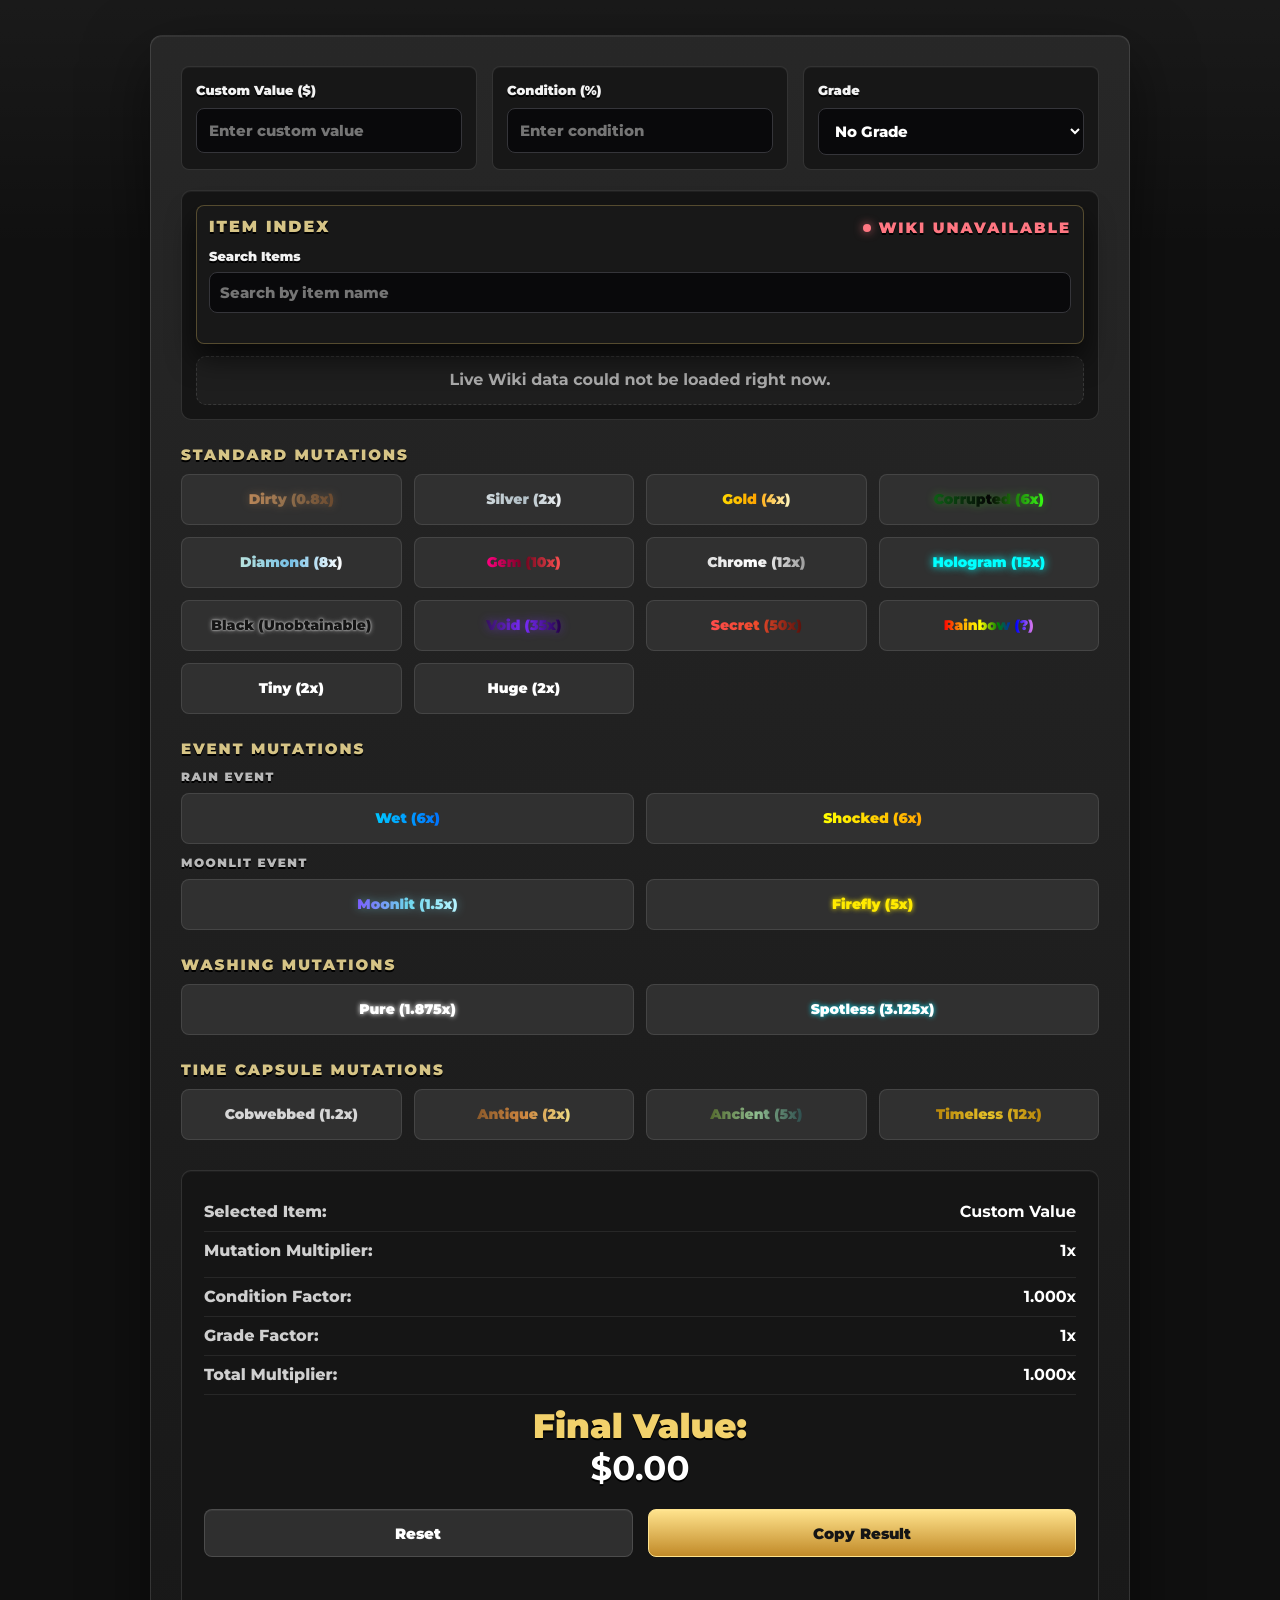
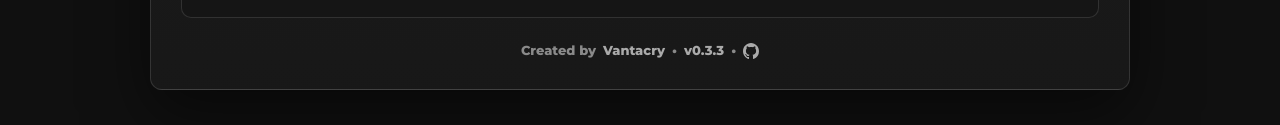
==== commit 8563689c: "Refactor into a more typical modular structure, prettify the code and implement under-1000 curve, an" ====
--- a/index.html
+++ b/index.html
@@ -1,401 +1,127 @@
-<!DOCTYPE html>
-<html lang="en">
-<head>
-<meta charset="UTF-8">
-<meta name="viewport" content="width=device-width, initial-scale=1.0">
-<title>Storage Hunters: Open World Mutation Calculator</title>
-<style>
-@import url("https://fonts.googleapis.com/css2?family=Montserrat:wght@500;600;700;800;900&display=swap");
-
-/* Basic page setup and shared layout rules. */
-:root{--font-game:"Montserrat","Trebuchet MS",Arial,sans-serif;--page:#101010;--panel:#1a1a1a;--panel-2:#242424;--line:rgba(255,255,255,.12);--gold:#f2d16b;--green:#8cff9f;}
-*{box-sizing:border-box;}
-html{background:var(--page);min-height:100%;}
-body{background:var(--page);color:white;font-family:var(--font-game);font-weight:700;margin:0;min-height:100vh;padding:35px;position:relative;-webkit-font-smoothing:antialiased;text-rendering:geometricPrecision;}
-body::before{content:"";position:fixed;inset:0;background:linear-gradient(180deg,rgba(255,255,255,.045),rgba(255,255,255,0) 250px),#101010;z-index:0;pointer-events:none;}
-.container{position:relative;z-index:1;max-width:980px;margin:auto;background:linear-gradient(180deg,rgba(40,40,40,.98),rgba(24,24,24,.99));padding:30px;border:1px solid rgba(255,255,255,.12);border-radius:12px;box-shadow:0 24px 64px rgba(0,0,0,.5),inset 0 1px 0 rgba(255,255,255,.06);}
-
-/* Input fields for base value, condition, and grade. */
-.inputs{display:grid;grid-template-columns:repeat(3,1fr);gap:15px;}
-.inputs>div{background:#171717;border:1px solid var(--line);border-radius:8px;padding:14px;box-shadow:inset 0 1px 0 rgba(255,255,255,.04);}
-.inputs label,.index-search label{color:#f2f2f2;font-weight:900;font-size:13px;text-shadow:0 2px 0 #000;}
-@media(max-width:700px){.inputs{grid-template-columns:1fr;}}
-input,select,button{font-family:var(--font-game);}
-input,select{width:100%;padding:12px;margin-top:8px;background:#09090b;color:white;border:1px solid #35353a;border-radius:8px;font-size:15px;font-weight:800;transition:border-color .16s ease,box-shadow .16s ease;}
-input:focus,select:focus{outline:none;border-color:var(--gold);box-shadow:0 0 0 3px rgba(242,209,107,.16);}
-
-/* Mutation category titles and the responsive card grid. */
-.category{margin-top:25px;margin-bottom:10px;color:#d6c486;font-size:15px;font-weight:900;text-transform:uppercase;letter-spacing:2px;text-shadow:0 2px 0 #000;}
-.subcategory{margin-top:12px;margin-bottom:8px;color:#b8b8b8;font-size:12px;font-weight:900;text-transform:uppercase;letter-spacing:1.5px;text-shadow:0 2px 0 #000;}
-.grid{display:grid;grid-template-columns:repeat(auto-fit,minmax(180px,1fr));gap:12px;}
-
-/* Item index search, area filters, and four-column item grid. */
-.item-index{margin-top:20px;background:#151515;border:1px solid rgba(255,255,255,.12);border-radius:10px;padding:14px;box-shadow:inset 0 1px 0 rgba(255,255,255,.05);}
-.index-controls{position:sticky;top:0;z-index:50;background:#181818;border:1px solid rgba(242,209,107,.28);border-radius:8px;padding:12px;box-shadow:0 14px 28px rgba(0,0,0,.62);}
-.index-head{display:flex;justify-content:space-between;gap:12px;align-items:center;margin-bottom:10px;}
-.index-title{color:#d6c486;font-size:16px;text-transform:uppercase;letter-spacing:2px;font-weight:900;text-shadow:0 2px 0 #000;}
-.index-source{color:var(--green);font-size:15px;text-transform:uppercase;letter-spacing:2px;font-weight:900;white-space:nowrap;display:inline-flex;align-items:center;gap:7px;text-shadow:0 2px 0 #000;}
-.live-dot{width:8px;height:8px;border-radius:50%;background:#8cff9f;box-shadow:0 0 10px rgba(140,255,159,.75);display:inline-block;}
-.index-source.is-offline{color:#ff7782;}
-.index-source.is-offline .live-dot{background:#ff7782;box-shadow:0 0 10px rgba(255,119,130,.75);}
-.index-search{margin-bottom:10px;}
-.index-search input{padding:10px;margin-top:6px;}
-.area-filters{display:grid;grid-template-columns:repeat(7,minmax(104px,1fr));gap:8px;margin-bottom:8px;}
-.area-filter{position:relative;display:block;cursor:pointer;min-width:0;}
-.area-filter input{position:absolute;opacity:0;pointer-events:none;}
-.area-card{min-height:56px;border:1px solid rgba(255,255,255,.14);background:#242424;border-radius:6px;padding:8px 9px;display:flex;flex-direction:column;justify-content:center;gap:4px;transition:border-color .16s ease,box-shadow .16s ease,background .16s ease;box-shadow:inset 0 1px 0 rgba(255,255,255,.04);overflow:hidden;}
-.area-name{color:var(--area-color,#ddd);font-size:14px;font-weight:900;line-height:1.05;text-shadow:0 2px 0 #000;white-space:nowrap;overflow:visible;}
-.area-count{color:#a8a8a8;font-size:12px;font-weight:700;line-height:1.1;text-shadow:0 2px 0 #000;white-space:nowrap;}
-.area-filter:hover .area-card{border-color:var(--area-color,#ddd);box-shadow:0 0 0 1px rgba(255,255,255,.08);}
-.area-filter input:checked+.area-card{background:#202020;border-color:var(--area-color,#ddd);box-shadow:0 0 0 1px var(--area-color,#ddd),0 0 16px color-mix(in srgb,var(--area-color,#ddd),transparent 68%);}
-.area-filter input:checked+.area-card .area-count{color:#9cffaa;}
-.item-grid{display:grid;grid-template-columns:repeat(4,minmax(0,1fr));gap:10px;margin-top:12px;}
-.item-card{min-height:92px;background:#222;border:1px solid var(--rarity-color,#3e3e3e);border-radius:8px;padding:10px;display:flex;flex-direction:column;justify-content:space-between;gap:7px;cursor:pointer;transition:border-color .14s ease,box-shadow .14s ease,opacity .14s ease;background-color .14s ease;box-shadow:inset 0 1px 0 rgba(255,255,255,.04);text-align:left;margin-top:0;width:100%;contain:layout paint;content-visibility:auto;contain-intrinsic-size:92px 150px;}
-.item-card:hover{background:#282828;box-shadow:0 0 0 1px rgba(255,255,255,.08);}
-.item-card.is-selected{border-color:#fff;box-shadow:0 0 0 2px rgba(255,255,255,.95),0 0 24px rgba(255,255,255,.5),0 10px 20px rgba(0,0,0,.36);}
-.item-card.is-unknown{cursor:not-allowed;opacity:.62;border-color:#555;background:linear-gradient(145deg,#242424,#1a1a1a);}
-.item-card.is-unknown:hover{transform:none;box-shadow:inset 0 1px 0 rgba(255,255,255,.04);}
-.item-card.is-unknown .item-name,.item-card.is-unknown .item-price{color:#888;}
-.item-name{font-weight:900;font-size:14px;line-height:1.25;color:#fff;overflow-wrap:anywhere;text-shadow:0 2px 0 #000;}
-.item-meta{display:flex;justify-content:space-between;align-items:center;gap:8px;color:#9e9e9e;font-size:12px;font-weight:800;}
-.item-price{color:#6eff83;font-weight:900;font-size:14px;text-shadow:0 2px 0 #000;}
-.item-rarity{text-transform:uppercase;letter-spacing:.8px;color:var(--rarity-color,#aaa);font-weight:900;font-size:11px;}
-.item-empty{grid-column:1/-1;text-align:center;color:#aaa;background:rgba(255,255,255,.04);border:1px dashed rgba(255,255,255,.12);border-radius:10px;padding:14px;}
-@media(max-width:820px){.area-filters{grid-template-columns:repeat(7,112px);overflow-x:auto;padding-bottom:4px;scrollbar-color:#555 #202020;}.item-grid{grid-template-columns:repeat(2,minmax(0,1fr));}.index-head{align-items:flex-start;flex-direction:column;gap:6px;}}
-@media(max-width:560px){body{padding:18px;}.container{padding:18px;}.area-filters{grid-template-columns:repeat(7,108px);}.area-name{font-size:13px;}}
-@media(max-width:460px){.item-grid{grid-template-columns:1fr;}}
-
-/* Mutation cards are clickable labels that contain hidden checkboxes. */
-.mutation-card{background:#303030;padding:15px;border-radius:8px;cursor:pointer;border:1px solid rgba(255,255,255,.1);transition:border-color .14s ease,box-shadow .14s ease,background .14s ease;text-align:center;position:relative;overflow:hidden;text-shadow:none;}
-.mutation-card:hover{background:#383838;box-shadow:0 0 0 1px rgba(255,255,255,.08);}
-.mutation-card input{display:none;}
-.mutation-card.is-selected{border-color:var(--mutation-glow,#f2d16b);box-shadow:0 0 0 1px var(--mutation-glow,#f2d16b),0 0 16px color-mix(in srgb,var(--mutation-glow,#f2d16b),transparent 68%);}
-.mutation{display:inline-block;font-size:14px;font-weight:900;text-shadow:none;}
-
-/* Text colors for each mutation name. */
-.Dirty{background:linear-gradient(to right,#b98658,#8b6b4a,#6b4a2f);-webkit-background-clip:text;-webkit-text-fill-color:transparent;filter:drop-shadow(0 0 4px rgba(185,134,88,.38));}
-.Pure{color:white;text-shadow:0 0 5px white;}
-.Silver{background:linear-gradient(to right,#cfd8dc,#b0bec5,#eceff1);-webkit-background-clip:text;-webkit-text-fill-color:transparent;}
-.Gold{background:linear-gradient(to right,#ffd700,#ffa500,#fff7c2);-webkit-background-clip:text;-webkit-text-fill-color:transparent;}
-.Corrupted{background:linear-gradient(to right,#0d5f15,#050505,#39ff14);-webkit-background-clip:text;-webkit-text-fill-color:transparent;filter:drop-shadow(0 0 4px rgba(57,255,20,.3));}
-.Diamond{background:linear-gradient(to right,#b9e3de,#76c0e6,#fff);-webkit-background-clip:text;-webkit-text-fill-color:transparent;}
-.Gem{background:linear-gradient(to right,#ff007f,#70011d,#ff5252);-webkit-background-clip:text;-webkit-text-fill-color:transparent;}
-.Chrome{background:linear-gradient(to right,#e0e0e0,#fff,#9e9e9e);-webkit-background-clip:text;-webkit-text-fill-color:transparent;}
-.Hologram{color:#00ffff;text-shadow:0 0 8px #00ffff;}
-.Black{color:#151515;text-shadow:0 0 5px #aaa,0 0 2px #fff;}
-.Void{background:linear-gradient(to right,#35105f,#7b2cff,#230047);-webkit-background-clip:text;-webkit-text-fill-color:transparent;filter:drop-shadow(0 0 5px rgba(123,44,255,.45));}
-.Secret{background:linear-gradient(to right,#ff4b4b,#ee4b2b,#59110b);-webkit-background-clip:text;-webkit-text-fill-color:transparent;}
-.Rainbow{background:linear-gradient(90deg,red,orange,yellow,green,blue,violet);-webkit-background-clip:text;-webkit-text-fill-color:transparent;}
-.Huge,.Tiny{color:white;}
-.Moonlit{background:linear-gradient(to right,#7b5cff,#6dd5ed,#b8f4ff);-webkit-background-clip:text;-webkit-text-fill-color:transparent;filter:drop-shadow(0 0 5px rgba(109,213,237,.45));}
-.Firefly{color:#ffea00;text-shadow:0 0 5px #ffea00;}
-.Cobwebbed{color:#d6d6d6;}
-.Antique{background:linear-gradient(to right,#8b5a2b,#cd853f,#eedc82);-webkit-background-clip:text;-webkit-text-fill-color:transparent;}
-.Ancient{background:linear-gradient(to right,#556b2f,#8fbc8f,#2f4f4f);-webkit-background-clip:text;-webkit-text-fill-color:transparent;}
-.Timeless{background:linear-gradient(to right,#b8860b,#e6c229,#b8860b);-webkit-background-clip:text;-webkit-text-fill-color:transparent;}
-.Spotless{color:white;text-shadow:0 0 5px #00e5ff;}
-.Wet{background:linear-gradient(to right,#00c6ff,#0072ff);-webkit-background-clip:text;-webkit-text-fill-color:transparent;}
-.Shocked{background:linear-gradient(to right,#ffff00,#ffa500);-webkit-background-clip:text;-webkit-text-fill-color:transparent;}
-
-/* Result box, action buttons, and footer. */
-.result{margin-top:30px;background:#151515;padding:22px;border:1px solid rgba(255,255,255,.12);border-radius:10px;box-shadow:inset 0 1px 0 rgba(255,255,255,.04);}
-.result div{margin:10px 0;}
-.result>div:not(.big):not(.copy-status){display:flex;justify-content:space-between;gap:15px;padding-bottom:9px;border-bottom:1px solid rgba(255,255,255,.08);color:#cfcfcf;font-weight:800;}
-.result b{color:#fff;}
-.multiplier-result-row{align-items:flex-start;}
-.result-value-stack{display:flex;flex-direction:column;align-items:flex-end;max-width:72%;min-width:0;}
-.active-multipliers{display:flex;justify-content:flex-end;flex-wrap:wrap;gap:4px 9px;margin-top:7px;font-size:13px;line-height:1.35;}
-.active-mutation-token{color:#d8d8d8;white-space:nowrap;}
-.active-mutation-token .mutation{font-size:13px;}
-.big{margin-top:22px;font-size:34px;font-weight:900;text-align:center;color:var(--gold);text-shadow:0 2px 0 #000;}
-button{margin-top:20px;width:100%;padding:13px;border:1px solid rgba(255,255,255,.14);border-radius:8px;background:#2f2f2f;color:white;cursor:pointer;font-size:15px;font-weight:900;transition:background .16s ease,border-color .16s ease,box-shadow .16s ease;box-shadow:inset 0 1px 0 rgba(255,255,255,.05);}
-button:hover{background:#3a3a3a;border-color:rgba(255,255,255,.24);box-shadow:0 0 0 1px rgba(255,255,255,.08);}
-.actions{display:grid!important;grid-template-columns:1fr 1fr;gap:12px;margin-top:20px!important;padding-bottom:0!important;border-bottom:0!important;}
-.actions button{height:48px;margin-top:0;}
-@media(max-width:520px){.actions{grid-template-columns:1fr;}}
-@media(max-width:620px){.multiplier-result-row{flex-direction:column;}.result-value-stack{align-items:flex-start;max-width:100%;}.active-multipliers{justify-content:flex-start;}}
-#copyResult{background:linear-gradient(180deg,#ffe38d,#c18a28);border-color:#ffe38d;color:#151515;text-shadow:none;}
-#copyResult:hover{background:linear-gradient(180deg,#fff0b2,#d49a34);box-shadow:0 0 0 1px rgba(255,224,138,.35);}
-.copy-status{min-height:18px;text-align:center;color:var(--green);font-size:13px;font-weight:900;margin-top:10px;text-shadow:0 2px 0 #000;}
-.footer{text-align:center;color:#8a8a8a;font-size:13px;font-weight:800;margin-top:25px;display:flex;justify-content:center;align-items:center;gap:7px;flex-wrap:wrap;}
-.footer a{color:#aaa;text-decoration:none;}
-.footer a:hover{color:#f2d16b;text-decoration:underline;}
-.footer .github-link{display:inline-flex;align-items:center;color:#aaa;}
-.footer .github-link:hover{color:#f2d16b;}
-.footer .github-link svg{width:16px;height:16px;fill:currentColor;}
-</style>
-</head>
-<body>
-<div class="container">
-<!-- User inputs: base price, item condition, and grade multiplier. -->
-<div class="inputs">
-<div><label>Custom Value ($)</label><input id="base" type="number" min="0" placeholder="Enter custom value"></div>
-<div><label>Condition (%)</label><input id="condition" type="number" min="0" max="100" placeholder="Enter condition"></div>
-<div><label>Grade</label><select id="grade"><option value="1" data-label="No Grade">No Grade</option><option value="0.55" data-label="Replica">Replica (55%)</option><option value="0.85" data-label="★">★ (85%)</option><option value="1.35" data-label="★★">★★ (135%)</option><option value="2" data-label="★★★">★★★ (200%)</option></select></div>
-</div>
-<!-- Searchable item index loaded live from the Wiki. Clicking an item copies its base value into the calculator. -->
-<section class="item-index" aria-labelledby="itemIndexTitle">
-<div class="index-controls">
-<div class="index-head"><div id="itemIndexTitle" class="index-title">Item Index</div><div id="itemSource" class="index-source"><span class="live-dot" aria-hidden="true"></span><span>Loading live data...</span></div></div>
-<div class="index-search"><label for="itemSearch">Search Items</label><input id="itemSearch" type="search" placeholder="Search by item name" autocomplete="off"></div>
-<div id="areaFilters" class="area-filters" aria-label="Area filters"></div>
-</div>
-<div id="itemGrid" class="item-grid" aria-live="polite"></div>
-</section>
-<!-- Mutation cards are inserted here automatically by JavaScript. -->
-<div id="mutationArea"></div>
-<!-- Calculation output and quick actions. -->
-<div class="result">
-<div>Selected Item: <b id="selectedItemOut">Custom Value</b></div>
-<div class="multiplier-result-row"><span>Mutation Multiplier:</span><span class="result-value-stack"><b id="muti">1x</b><span id="activeMultipliers" class="active-multipliers" aria-live="polite"></span></span></div>
-<div>Condition Factor: <b id="cond">1x</b></div>
-<div>Grade Factor: <b id="gradeOut">1x</b></div>
-<div>Total Multiplier: <b id="total">1x</b></div>
-<div class="big">Final Value:<br><b id="value">$0.00</b></div>
-<div class="actions"><button onclick="resetCalc()" type="button">Reset</button><button id="copyResult" type="button">Copy Result</button></div>
-<div id="copyStatus" class="copy-status" aria-live="polite"></div>
-</div>
-<div class="footer">Created by <a href="https://guns.lol/vantacry" target="_blank" rel="noopener noreferrer">Vantacry</a> <span>&bull;</span> <a href="https://github.com/vantacry/Storage-Hunters-Open-World-Calculator/blob/main/CHANGELOG.md" target="_blank" rel="noopener noreferrer">v0.3.3</a> <span>&bull;</span> <a class="github-link" href="https://github.com/vantacry/Storage-Hunters-Open-World-Calculator" target="_blank" rel="noopener noreferrer" aria-label="Open GitHub repository"><svg viewBox="0 0 16 16" aria-hidden="true"><path d="M8 0C3.58 0 0 3.67 0 8.2c0 3.62 2.29 6.69 5.47 7.78.4.08.55-.18.55-.4 0-.2-.01-.87-.01-1.58-2.01.38-2.53-.5-2.69-.96-.09-.24-.48-.96-.82-1.15-.28-.16-.68-.55-.01-.56.63-.01 1.08.59 1.23.84.72 1.24 1.87.89 2.33.68.07-.53.28-.89.51-1.09-1.78-.21-3.64-.91-3.64-4.03 0-.89.31-1.62.82-2.19-.08-.21-.36-1.04.08-2.16 0 0 .67-.22 2.2.84.64-.18 1.32-.27 2-.27s1.36.09 2 .27c1.53-1.06 2.2-.84 2.2-.84.44 1.12.16 1.95.08 2.16.51.57.82 1.3.82 2.19 0 3.13-1.87 3.82-3.65 4.03.29.26.54.75.54 1.52 0 1.09-.01 1.97-.01 2.24 0 .22.15.48.55.4A8.12 8.12 0 0 0 16 8.2C16 3.67 12.42 0 8 0Z"/></svg></a></div>
-</div>
-<script>
-// Mutation groups and their multipliers. A range has "min" and "max"; "null" means the value is unknown and the card is disabled.
-const groups={"Standard Mutations":{Dirty:.8,Silver:2,Gold:4,Corrupted:6,Diamond:8,Gem:10,Chrome:12,Hologram:15,Black:"Unobtainable",Void:35,Secret:50,Rainbow:null,Tiny:2,Huge:2},"Event Mutations":{"Rain Event":{Wet:6,Shocked:6},"Moonlit Event":{Moonlit:1.5,Firefly:5}},"Washing Mutations":{Pure:1.875,Spotless:3.125},"Time Capsule Mutations":{Cobwebbed:1.2,Antique:2,Ancient:5,Timeless:12}};
-const area=document.getElementById("mutationArea");
-// Each mutation gets a matching highlight color for the selected-card glow effect.
-const mutationColors={Dirty:"#8b6b4a",Pure:"#ffffff",Silver:"#cfd8dc",Gold:"#ffd700",Corrupted:"#39ff14",Diamond:"#76c0e6",Gem:"#ff007f",Chrome:"#e0e0e0",Hologram:"#00ffff",Black:"#111111",Void:"#4b0082",Secret:"#ff4b4b",Rainbow:"#ff3bd4",Huge:"#ffffff",Tiny:"#ffffff",Moonlit:"#6dd5ed",Firefly:"#ffea00",Wet:"#00c6ff",Shocked:"#ffff00",Spotless:"#00e5ff",Cobwebbed:"#d6d6d6",Antique:"#cd853f",Ancient:"#8fbc8f",Timeless:"#e6c229"};
-// Number formatters keep money and copied values readable.
-const formatter=new Intl.NumberFormat("en-US",{minimumFractionDigits:2,maximumFractionDigits:2});
-const wholeFormatter=new Intl.NumberFormat("en-US",{maximumFractionDigits:0});
-const canvasFont='"Montserrat", Arial, sans-serif';
-// Stores the newest calculation so the copy button can reuse it.
-let latestResult={base:0,condition:1,grade:1,mutations:[],multi:1,multiMax:1,total:1,totalMax:1,final:0,finalMax:0};
-let indexItems=[];
-let selectedItem=null;
-let renderFrame=null;
-const activeAreas=new Set();
-const rarityColors={junk:"#7b5835",uncommon:"#62b978",rare:"#6e9fe8",epic:"#b675e7",legendary:"#f0c95d",mythical:"#ef78ed",lost:"#d58a52"};
-const areaOrder=["Junk Yard","Back Alley","Farmyard","Shipyard","Cargo Ship","Lost","Exclusive"];
-const areaColors={"Junk Yard":"#9b8240","Back Alley":"#8b6be8","Farmyard":"#7fd36c","Shipyard":"#4f9cff","Cargo Ship":"#ff6846","Lost":"#ff8a35","Exclusive":"#ff7782"};
-const areaLabels={"Cargo Ship":"Cargo"};
-const wikiApiUrl="https://storagehunters.fandom.com/api.php?action=query&prop=revisions&titles=Module:ItemData&rvprop=content&format=json&origin=*";
-// Turns a single multiplier or a range into readable text.
-function formatMutationValue(val){return val&&typeof val==="object"?`${val.min}x - ${val.max}x`:typeof val==="string"?val:`${val}x`;}
-// Adds one mutation card to the given grid.
-function addMutationCard(box,m,val){let disabled=val===null||typeof val==="string";let min=val&&typeof val==="object"?val.min:disabled?0:val;let max=val&&typeof val==="object"?val.max:disabled?0:val;box.innerHTML+=`<label class="mutation-card" style="--mutation-glow:${mutationColors[m] ?? '#f2d16b'}"><input type="checkbox" value="${min ?? 0}" data-min="${min ?? 0}" data-max="${max ?? 0}" data-name="${m}" ${disabled?"disabled":""} onchange="handleMutationChange(this)"><span class="mutation ${m}">${m} (${val===null?"?":formatMutationValue(val)})</span></label>`;}
-// Builds all mutation categories and cards from the data above.
-for(let group in groups){area.innerHTML+=`<div class="category">${group}</div>`;let items=groups[group];let hasSubgroups=Object.values(items).some(x=>x&&typeof x==="object"&&!("min" in x));if(hasSubgroups){for(let subgroup in items){let gridId=`${group}-${subgroup}`.replace(/\s+/g,"-");area.innerHTML+=`<div class="subcategory">${subgroup}</div><div class="grid" id="${gridId}"></div>`;let box=document.getElementById(gridId);for(let m in items[subgroup])addMutationCard(box,m,items[subgroup][m]);}}else{area.innerHTML+=`<div class="grid" id="${group}"></div>`;let box=document.getElementById(group);for(let m in items)addMutationCard(box,m,items[m]);}}
-// Keeps the condition input between 0 and 100.
-function clampCondition(){const conditionInput=document.getElementById("condition");if(conditionInput.value==="")return;let current=parseFloat(conditionInput.value);if(Number.isNaN(current))return;conditionInput.value=Math.min(100,Math.max(0,current));}
-// Adds a short click animation, then recalculates the result.
-function handleMutationChange(input){input.closest(".mutation-card").classList.toggle("is-selected",input.checked);calc();}
-// Returns all checked mutation cards as simple name/value objects.
-function getSelectedMutations(){return Array.from(document.querySelectorAll(".mutation-card input[type=checkbox]:checked")).map(x=>({name:x.dataset.name,value:parseFloat(x.dataset.min),max:parseFloat(x.dataset.max)}));}
-function sortMutations(mutations){return [...mutations].sort((a,b)=>{
-if(a.name==="Dirty"&&b.name!=="Dirty")return -1;
-if(b.name==="Dirty"&&a.name!=="Dirty")return 1;
-return b.max-a.max||b.value-a.value||a.name.localeCompare(b.name);
-});}
-function getMutationValueText(mutation){return mutation.value===mutation.max?`${mutation.value}x`:`${mutation.value}x - ${mutation.max}x`;}
-function getMutationDisplayText(mutation){return `${mutation.name} (${getMutationValueText(mutation)})`;}
-function renderActiveMultipliers(mutations){
-const holder=document.getElementById("activeMultipliers");
-const sorted=sortMutations(mutations);
-holder.innerHTML=sorted.map(mutation=>`<span class="active-mutation-token"><span class="mutation ${escapeHtml(mutation.name)}">${escapeHtml(getMutationDisplayText(mutation))}</span></span>`).join("");
-}
-function updateSelectedItemOutput(){document.getElementById("selectedItemOut").innerText=selectedItem?`${selectedItem.name} (${selectedItem.price})`:"Custom Value";}
-// Main calculation: base value * mutation multiplier * condition factor * grade factor.
-function calc(){clampCondition();let base=parseFloat(document.getElementById("base").value)||0;let c=document.getElementById("condition").value;let condition=c===""?1:.6+.4*(parseFloat(c)/100);let grade=parseFloat(document.getElementById("grade").value);let mutations=getSelectedMutations();let multi=mutations.reduce((total,item)=>total*item.value,1);let multiMax=mutations.reduce((total,item)=>total*item.max,1);let total=multi*condition*grade;let totalMax=multiMax*condition*grade;let final=base*total;let finalMax=base*totalMax;latestResult={base,condition,grade,mutations,multi,multiMax,total,totalMax,final,finalMax,selectedItem};updateSelectedItemOutput();renderActiveMultipliers(mutations);muti.innerText=multi===multiMax?multi.toLocaleString()+"x":multi.toLocaleString()+"x - "+multiMax.toLocaleString()+"x";cond.innerText=condition.toFixed(3)+"x";gradeOut.innerText=grade+"x";document.getElementById("total").innerText=total===totalMax?total.toLocaleString()+"x":total.toLocaleString()+"x - "+totalMax.toLocaleString()+"x";value.innerText=final===finalMax?"$"+formatter.format(final):"$"+formatter.format(final)+" - $"+formatter.format(finalMax);}
-// Clears all inputs, unchecked mutations, and the copy status message.
-function resetCalc(){base.value="";condition.value="";grade.value="1";selectedItem=null;document.querySelectorAll(".mutation-card input[type=checkbox]").forEach(x=>{x.checked=false;x.closest(".mutation-card").classList.remove("is-selected");});document.getElementById("copyStatus").innerText="";updateItemSelectionStyles();calc();}
-function roundedRect(ctx,x,y,w,h,r){ctx.beginPath();ctx.moveTo(x+r,y);ctx.lineTo(x+w-r,y);ctx.quadraticCurveTo(x+w,y,x+w,y+r);ctx.lineTo(x+w,y+h-r);ctx.quadraticCurveTo(x+w,y+h,x+w-r,y+h);ctx.lineTo(x+r,y+h);ctx.quadraticCurveTo(x,y+h,x,y+h-r);ctx.lineTo(x,y+r);ctx.quadraticCurveTo(x,y,x+r,y);ctx.closePath();}
-function formatRange(min,max,digits=2){return min===max?min.toLocaleString("en-US",{maximumFractionDigits:digits})+"x":min.toLocaleString("en-US",{maximumFractionDigits:digits})+"x - "+max.toLocaleString("en-US",{maximumFractionDigits:digits})+"x";}
-function setCanvasFont(ctx,weight,size){ctx.font=`${weight} ${size}px ${canvasFont}`;}
-function drawFittedText(ctx,text,x,y,maxWidth,weight,size,color,minSize=18){
-let current=size;
-do{setCanvasFont(ctx,weight,current);}while(ctx.measureText(text).width>maxWidth&&--current>=minSize);
-ctx.fillStyle=color;
-ctx.fillText(text,x,y);
-return current;
-}
-function drawStatBox(ctx,label,value,x,y,w,h){
-roundedRect(ctx,x,y,w,h,12);
-ctx.fillStyle="#151515";
-ctx.fill();
-ctx.strokeStyle="rgba(255,255,255,.12)";
-ctx.lineWidth=2;
-ctx.stroke();
-ctx.fillStyle="#a6a6a6";
-setCanvasFont(ctx,900,17);
-ctx.fillText(label.toUpperCase(),x+18,y+30);
-drawFittedText(ctx,value,x+18,y+69,w-36,900,26,"#fff",14);
-}
-const canvasMutationGradients={
-Dirty:["#b98658","#8b6b4a","#6b4a2f"],Silver:["#cfd8dc","#b0bec5","#eceff1"],Gold:["#ffd700","#ffa500","#fff7c2"],Corrupted:["#0d5f15","#050505","#39ff14"],Diamond:["#b9e3de","#76c0e6","#ffffff"],Gem:["#ff007f","#70011d","#ff5252"],Chrome:["#e0e0e0","#ffffff","#9e9e9e"],Void:["#35105f","#7b2cff","#230047"],Secret:["#ff4b4b","#ee4b2b","#59110b"],Rainbow:["#ff0000","#ffa500","#ffff00","#00aa00","#006aff","#8a2be2"],Moonlit:["#7b5cff","#6dd5ed","#b8f4ff"],Antique:["#8b5a2b","#cd853f","#eedc82"],Ancient:["#556b2f","#8fbc8f","#2f4f4f"],Timeless:["#b8860b","#e6c229","#b8860b"],Wet:["#00c6ff","#0072ff"],Shocked:["#ffff00","#ffa500"]
-};
-function getCanvasMutationFill(ctx,name,x,width){
-const stops=canvasMutationGradients[name];
-if(!stops)return name==="Black"?"#151515":mutationColors[name]||"#f2d16b";
-const gradient=ctx.createLinearGradient(x,0,x+width,0);
-stops.forEach((color,index)=>gradient.addColorStop(stops.length===1?0:index/(stops.length-1),color));
-return gradient;
-}
-function getCanvasMutationGlow(name){
-if(name==="Hologram")return "#00ffff";
-if(name==="Firefly")return "#ffea00";
-if(name==="Spotless")return "#00e5ff";
-if(name==="Pure")return "#ffffff";
-if(name==="Black")return "#aaaaaa";
-if(name==="Moonlit")return "#6dd5ed";
-if(name==="Void")return "#7b2cff";
-if(name==="Dirty")return "#b98658";
-if(name==="Corrupted")return "#39ff14";
-return "";
-}
-function getMutationChipText(mutation){return getMutationDisplayText(mutation);}
-function layoutMutationChips(ctx,mutations,maxWidth){
-setCanvasFont(ctx,900,21);
-const chips=[];
-let x=0,y=0;
-const gap=16,rowHeight=34;
-mutations.forEach(mutation=>{
-const text=getMutationChipText(mutation);
-const width=Math.min(maxWidth,ctx.measureText(text).width+2);
-if(x&&x+width>maxWidth){x=0;y+=rowHeight;}
-chips.push({mutation,text,x,y,width});
-x+=width+gap;
-});
-return {chips,height:chips.length?y+26:30};
-}
-function drawResultMutationChip(ctx,chip,originX,originY){
-const x=originX+chip.x,y=originY+chip.y;
-setCanvasFont(ctx,900,20);
-const glow=getCanvasMutationGlow(chip.mutation.name);
-ctx.shadowColor=glow||"transparent";
-ctx.shadowBlur=glow?10:0;
-ctx.fillStyle=getCanvasMutationFill(ctx,chip.mutation.name,x,chip.width);
-ctx.fillText(chip.text,x,y+22);
-ctx.shadowBlur=0;
-}
-function createResultCanvas(){
-const width=1080,pad=56,inner=width-pad*2;
-const mutations=sortMutations(latestResult.mutations);
-const measureCanvas=document.createElement("canvas");
-const measureCtx=measureCanvas.getContext("2d");
-const chipLayout=layoutMutationChips(measureCtx,mutations,inner);
-const itemName=latestResult.selectedItem?latestResult.selectedItem.name:"Custom Value";
-const itemMeta=latestResult.selectedItem?`${latestResult.selectedItem.location} \u2022 ${latestResult.selectedItem.rarity}`:"";
-const finalTop=itemMeta?212:188;
-const statY=finalTop+140;
-const mutationsTitleY=statY+128;
-const mutationPanelTop=mutationsTitleY+14;
-const noneY=mutationsTitleY+42;
-const height=mutations.length?Math.max(itemMeta?610:586,mutationPanelTop+chipLayout.height+56):itemMeta?590:566;
-const canvas=document.createElement("canvas");
-canvas.width=width;
-canvas.height=height;
-const ctx=canvas.getContext("2d");
-ctx.textBaseline="alphabetic";
-ctx.fillStyle="#0f0f0f";
-ctx.fillRect(0,0,width,height);
-const bg=ctx.createLinearGradient(0,0,width,height);
-bg.addColorStop(0,"#252525");
-bg.addColorStop(.55,"#181818");
-bg.addColorStop(1,"#101010");
-roundedRect(ctx,28,28,width-56,height-56,22);
-ctx.fillStyle=bg;
-ctx.fill();
-ctx.strokeStyle="rgba(242,209,107,.45)";
-ctx.lineWidth=2;
-ctx.stroke();
-ctx.fillStyle="#8cff9f";
-setCanvasFont(ctx,900,20);
-ctx.fillText("Storage Hunters Calculator",pad,78);
-drawFittedText(ctx,itemName,pad,142,inner,900,56,"#fff",30);
-if(itemMeta)drawFittedText(ctx,itemMeta,pad,180,inner,900,22,"#c7c7c7",16);
-const finalValue=latestResult.final===latestResult.finalMax?"$"+formatter.format(latestResult.final):"$"+formatter.format(latestResult.final)+" - $"+formatter.format(latestResult.finalMax);
-roundedRect(ctx,pad,finalTop,inner,108,14);
-ctx.fillStyle="#0d0d0f";
-ctx.fill();
-ctx.strokeStyle="rgba(255,255,255,.16)";
-ctx.lineWidth=2;
-ctx.stroke();
-ctx.fillStyle="#a6a6a6";
-setCanvasFont(ctx,900,18);
-ctx.fillText("FINAL VALUE",pad+24,finalTop+34);
-drawFittedText(ctx,finalValue,pad+24,finalTop+84,inner-48,900,46,"#f2d16b",24);
-const statGap=14,statW=(inner-statGap*3)/4;
-drawStatBox(ctx,latestResult.selectedItem?"Base":"Custom Value","$"+wholeFormatter.format(latestResult.base),pad,statY,statW,92);
-drawStatBox(ctx,"Multiplier",formatRange(latestResult.multi,latestResult.multiMax,2),pad+(statW+statGap),statY,statW,92);
-drawStatBox(ctx,"Condition",latestResult.condition.toFixed(3)+"x",pad+(statW+statGap)*2,statY,statW,92);
-drawStatBox(ctx,"Grade",latestResult.grade+"x",pad+(statW+statGap)*3,statY,statW,92);
-ctx.fillStyle="#d6c486";
-setCanvasFont(ctx,900,20);
-ctx.fillText("MUTATIONS",pad,mutationsTitleY);
-if(!mutations.length){
-ctx.fillStyle="#a6a6a6";
-setCanvasFont(ctx,900,22);
-ctx.fillText("None",pad,noneY);
-}else{
-chipLayout.chips.forEach(chip=>drawResultMutationChip(ctx,chip,pad,mutationPanelTop));
-}
-return canvas;
-}
-function canvasToBlob(canvas){return new Promise(resolve=>canvas.toBlob(resolve,"image/png"));}
-function downloadBlob(blob){const link=document.createElement("a");link.href=URL.createObjectURL(blob);link.download="storage-hunters-result.png";document.body.appendChild(link);link.click();link.remove();setTimeout(()=>URL.revokeObjectURL(link.href),1000);}
-// Copies a styled result image, with a download fallback for browsers that block image clipboard writes.
-async function copyResult(){
-const status=document.getElementById("copyStatus");
-if(document.fonts?.ready)await document.fonts.ready.catch(()=>{});
-const canvas=createResultCanvas();
-const blob=await canvasToBlob(canvas);
-if(!blob){status.innerText="Could not create image.";return;}
-try{
-if(!window.ClipboardItem)throw new Error("Image clipboard unavailable");
-await navigator.clipboard.write([new ClipboardItem({"image/png":blob})]);
-status.innerText="Result image copied!";
-}catch(error){
-downloadBlob(blob);
-status.innerText="Result image downloaded. Browser blocked image copy.";
-}
-}
-function escapeHtml(value){return String(value).replace(/[&<>"']/g,char=>({"&":"&amp;","<":"&lt;",">":"&gt;",'"':"&quot;","'":"&#39;"}[char]));}
-function parseItemValue(price){const clean=(price||"").replace(/[^\d.]/g,"");return clean?parseFloat(clean):null;}
-function parseItemsFile(text){const itemPattern=/\{\s*name\s*=\s*"([^"]*)",\s*price\s*=\s*"([^"]*)",\s*rarity\s*=\s*"([^"]*)",\s*location\s*=\s*"([^"]*)"\s*\}/g;return Array.from(text.matchAll(itemPattern),m=>({name:m[1],price:m[2],rarity:m[3],location:m[4],value:parseItemValue(m[2])}));}
-function isKnownItem(item){return item.name.trim()!=="?"&&item.price.trim()!=="?";}
-function itemMatchesSearch(item,query){return query===""||item.name.toLowerCase().includes(query);}
-function getVisibleIndexItems(){return indexItems.filter(item=>areaOrder.includes(item.location));}
-function getAreaStats(areaName){const areaItems=indexItems.filter(item=>item.location===areaName);const known=areaItems.filter(isKnownItem).length;return {known,total:areaItems.length};}
-function updateAreaCounts(){document.querySelectorAll(".area-filter").forEach(filter=>{const areaName=filter.querySelector("input").value;const stats=getAreaStats(areaName);filter.querySelector(".area-count").innerText=`${stats.known}/${stats.total}`;});}
-function setActiveArea(areaName,shouldActivate){
-activeAreas.clear();
-document.querySelectorAll(".area-filter input").forEach(input=>{
-const isActive=shouldActivate&&input.value===areaName;
-input.checked=isActive;
-if(isActive)activeAreas.add(input.value);
-});
-queueRenderItemIndex();
-}
-function createAreaFilters(){const holder=document.getElementById("areaFilters");activeAreas.clear();holder.innerHTML=areaOrder.map(areaName=>`<label class="area-filter" style="--area-color:${areaColors[areaName]}"><input type="checkbox" value="${escapeHtml(areaName)}"><span class="area-card"><span class="area-name">${escapeHtml(areaLabels[areaName]||areaName)}</span><span class="area-count">0/0</span></span></label>`).join("");holder.querySelectorAll("input").forEach(input=>input.addEventListener("change",()=>setActiveArea(input.value,input.checked)));}
-function isSelectedItem(item){return selectedItem&&selectedItem.name===item.name&&selectedItem.location===item.location;}
-function updateItemSelectionStyles(){document.querySelectorAll(".item-card").forEach(card=>{card.classList.toggle("is-selected",selectedItem&&card.dataset.name===selectedItem.name&&card.dataset.location===selectedItem.location);});}
-function selectIndexItem(card){if(card.dataset.value==="")return;selectedItem={name:card.dataset.name,location:card.dataset.location,price:card.dataset.price,rarity:card.dataset.rarity,value:parseFloat(card.dataset.value)};document.getElementById("base").value=selectedItem.value;document.getElementById("copyStatus").innerText=`${selectedItem.name} value loaded.`;updateItemSelectionStyles();calc();}
-function clearSelectedItem(){if(!selectedItem)return;selectedItem=null;updateSelectedItemOutput();updateItemSelectionStyles();}
-function getIndexScope(query){if(activeAreas.size)return getVisibleIndexItems().filter(item=>activeAreas.has(item.location));return query?indexItems:[];}
-function renderItemCard(item){const known=isKnownItem(item);const rarityKey=item.rarity.toLowerCase();const color=known?rarityColors[rarityKey]||"#9e9e9e":"#555";const selected=known&&isSelectedItem(item)?" is-selected":"";const common=`class="item-card${selected}${known?"":" is-unknown"}" style="--rarity-color:${color}" data-value="${item.value??""}" data-name="${escapeHtml(item.name)}" data-location="${escapeHtml(item.location)}" data-price="${escapeHtml(item.price)}" data-rarity="${escapeHtml(item.rarity)}"`;const body=`<span class="item-name">${escapeHtml(item.name)}</span><span class="item-meta"><span>${escapeHtml(item.location)}</span><span class="item-rarity">${escapeHtml(item.rarity)}</span></span><span class="item-price">${escapeHtml(item.price)}</span>`;return known?`<button ${common} type="button">${body}</button>`:`<div ${common} aria-disabled="true">${body}</div>`;}
-function renderItemIndex(){const query=document.getElementById("itemSearch").value.trim().toLowerCase();const grid=document.getElementById("itemGrid");const filtered=getIndexScope(query).filter(item=>itemMatchesSearch(item,query));updateAreaCounts();if(!activeAreas.size&&!query){grid.innerHTML="";return;}if(!filtered.length){grid.innerHTML=`<div class="item-empty">No matching items.</div>`;return;}grid.innerHTML=filtered.map(renderItemCard).join("");}
-function queueRenderItemIndex(){if(renderFrame)cancelAnimationFrame(renderFrame);renderFrame=requestAnimationFrame(()=>{renderFrame=null;renderItemIndex();});}
-function getWikiModuleContent(data){const pages=data?.query?.pages||{};const page=pages[Object.keys(pages)[0]];const revision=page?.revisions?.[0]||{};return revision["*"]||revision.slots?.main?.["*"]||"";}
-async function fetchWikiItems(){const response=await fetch(wikiApiUrl,{cache:"no-store"});if(!response.ok)throw new Error("Wiki API could not be loaded");const moduleText=getWikiModuleContent(await response.json());const items=parseItemsFile(moduleText);if(!items.length)throw new Error("Wiki API did not return item data");return items;}
-function setItemSource(text,isLive){document.getElementById("itemSource").innerHTML=`<span class="live-dot" aria-hidden="true"></span><span>${escapeHtml(text)}</span>`;document.getElementById("itemSource").classList.toggle("is-offline",!isLive);}
-async function loadItemIndex(){const grid=document.getElementById("itemGrid");try{indexItems=await fetchWikiItems();setItemSource("Wiki live",true);createAreaFilters();renderItemIndex();}catch(error){setItemSource("Wiki unavailable",false);grid.innerHTML=`<div class="item-empty">Live Wiki data could not be loaded right now.</div>`;}}
-// Recalculate whenever the user changes an input, and run once on page load.
-document.getElementById("copyResult").addEventListener("click",copyResult);
-document.getElementById("itemGrid").addEventListener("click",event=>{const card=event.target.closest("button.item-card");if(card)selectIndexItem(card);});
-document.getElementById("itemSearch").addEventListener("input",queueRenderItemIndex);
-document.getElementById("base").addEventListener("input",()=>{clearSelectedItem();document.getElementById("copyStatus").innerText="";calc();});
-["condition","grade"].forEach(id=>document.getElementById(id).addEventListener("input",calc));
-loadItemIndex();
-calc();
-</script>
-</body>
-</html>
+<!doctype html>
+<html lang="en">
+  <head>
+    <meta charset="UTF-8" />
+    <meta name="viewport" content="width=device-width, initial-scale=1.0" />
+    <title>Storage Hunters: Open World Mutation Calculator</title>
+    <link rel="stylesheet" href="style.css" />
+  </head>
+  <body>
+    <div class="container">
+      <!-- User inputs: base price, item condition, and grade multiplier. -->
+      <div class="inputs">
+        <div>
+          <label>Custom Value ($)</label
+          ><input
+            id="base"
+            type="number"
+            min="0"
+            placeholder="Enter custom value"
+          />
+        </div>
+        <div>
+          <label>Condition (%)</label
+          ><input
+            id="condition"
+            type="number"
+            min="0"
+            max="100"
+            placeholder="Enter condition"
+          />
+        </div>
+        <div>
+          <label>Grade</label
+          ><select id="grade">
+            <option value="1" data-label="No Grade">No Grade</option>
+            <option value="0.55" data-label="Replica">Replica (55%)</option>
+            <option value="0.85" data-label="★">★ (85%)</option>
+            <option value="1.35" data-label="★★">★★ (135%)</option>
+            <option value="2" data-label="★★★">★★★ (200%)</option>
+          </select>
+        </div>
+      </div>
+      <!-- Searchable item index loaded live from the Wiki. Clicking an item copies its base value into the calculator. -->
+      <section class="item-index" aria-labelledby="itemIndexTitle">
+        <div class="index-controls">
+          <div class="index-head">
+            <div id="itemIndexTitle" class="index-title">Item Index</div>
+            <div id="itemSource" class="index-source">
+              <span class="live-dot" aria-hidden="true"></span
+              ><span>Loading live data...</span>
+            </div>
+          </div>
+          <div class="index-search">
+            <label for="itemSearch">Search Items</label
+            ><input
+              id="itemSearch"
+              type="search"
+              placeholder="Search by item name"
+              autocomplete="off"
+            />
+          </div>
+          <div
+            id="areaFilters"
+            class="area-filters"
+            aria-label="Area filters"
+          ></div>
+        </div>
+        <div id="itemGrid" class="item-grid" aria-live="polite"></div>
+      </section>
+      <!-- Mutation cards are inserted here automatically by JavaScript. -->
+      <div id="mutationArea"></div>
+      <!-- Calculation output and quick actions. -->
+      <div class="result">
+        <div>Selected Item: <b id="selectedItemOut">Custom Value</b></div>
+        <div class="multiplier-result-row">
+          <span>Mutation Multiplier:</span
+          ><span class="result-value-stack"
+            ><b id="muti">1x</b
+            ><span
+              id="activeMultipliers"
+              class="active-multipliers"
+              aria-live="polite"
+            ></span
+          ></span>
+        </div>
+        <div>Condition Factor: <b id="cond">1x</b></div>
+        <div>Grade Factor: <b id="gradeOut">1x</b></div>
+        <div>Total Multiplier: <b id="total">1x</b></div>
+        <div class="big">Final Value:<br /><b id="value">$0.00</b></div>
+        <div class="actions">
+          <button onclick="resetCalc()" type="button">Reset</button
+          ><button id="copyResult" type="button">Copy Result</button>
+        </div>
+        <div id="copyStatus" class="copy-status" aria-live="polite"></div>
+      </div>
+      <div class="footer">
+        Created by
+        <a
+          href="https://guns.lol/vantacry"
+          target="_blank"
+          rel="noopener noreferrer"
+          >Vantacry</a
+        >
+        <span>&bull;</span>
+        <a
+          href="https://github.com/vantacry/Storage-Hunters-Open-World-Calculator/blob/main/CHANGELOG.md"
+          target="_blank"
+          rel="noopener noreferrer"
+          >v0.3.3</a
+        >
+        <span>&bull;</span>
+        <a
+          class="github-link"
+          href="https://github.com/vantacry/Storage-Hunters-Open-World-Calculator"
+          target="_blank"
+          rel="noopener noreferrer"
+          aria-label="Open GitHub repository"
+          ><svg viewBox="0 0 16 16" aria-hidden="true">
+            <path
+              d="M8 0C3.58 0 0 3.67 0 8.2c0 3.62 2.29 6.69 5.47 7.78.4.08.55-.18.55-.4 0-.2-.01-.87-.01-1.58-2.01.38-2.53-.5-2.69-.96-.09-.24-.48-.96-.82-1.15-.28-.16-.68-.55-.01-.56.63-.01 1.08.59 1.23.84.72 1.24 1.87.89 2.33.68.07-.53.28-.89.51-1.09-1.78-.21-3.64-.91-3.64-4.03 0-.89.31-1.62.82-2.19-.08-.21-.36-1.04.08-2.16 0 0 .67-.22 2.2.84.64-.18 1.32-.27 2-.27s1.36.09 2 .27c1.53-1.06 2.2-.84 2.2-.84.44 1.12.16 1.95.08 2.16.51.57.82 1.3.82 2.19 0 3.13-1.87 3.82-3.65 4.03.29.26.54.75.54 1.52 0 1.09-.01 1.97-.01 2.24 0 .22.15.48.55.4A8.12 8.12 0 0 0 16 8.2C16 3.67 12.42 0 8 0Z"
+            /></svg
+        ></a>
+      </div>
+    </div>
+    <script src="script.js"></script>
+  </body>
+</html>
--- a/style.css
+++ b/style.css
@@ -0,0 +1,717 @@
+@import url("https://fonts.googleapis.com/css2?family=Montserrat:wght@500;600;700;800;900&display=swap");
+
+/* Basic page setup and shared layout rules. */
+:root {
+  --font-game: "Montserrat", "Trebuchet MS", Arial, sans-serif;
+  --page: #101010;
+  --panel: #1a1a1a;
+  --panel-2: #242424;
+  --line: rgba(255, 255, 255, 0.12);
+  --gold: #f2d16b;
+  --green: #8cff9f;
+}
+* {
+  box-sizing: border-box;
+}
+html {
+  background: var(--page);
+  min-height: 100%;
+}
+body {
+  background: var(--page);
+  color: white;
+  font-family: var(--font-game);
+  font-weight: 700;
+  margin: 0;
+  min-height: 100vh;
+  padding: 35px;
+  position: relative;
+  -webkit-font-smoothing: antialiased;
+  text-rendering: geometricPrecision;
+}
+body::before {
+  content: "";
+  position: fixed;
+  inset: 0;
+  background:
+    linear-gradient(
+      180deg,
+      rgba(255, 255, 255, 0.045),
+      rgba(255, 255, 255, 0) 250px
+    ),
+    #101010;
+  z-index: 0;
+  pointer-events: none;
+}
+.container {
+  position: relative;
+  z-index: 1;
+  max-width: 980px;
+  margin: auto;
+  background: linear-gradient(
+    180deg,
+    rgba(40, 40, 40, 0.98),
+    rgba(24, 24, 24, 0.99)
+  );
+  padding: 30px;
+  border: 1px solid rgba(255, 255, 255, 0.12);
+  border-radius: 12px;
+  box-shadow:
+    0 24px 64px rgba(0, 0, 0, 0.5),
+    inset 0 1px 0 rgba(255, 255, 255, 0.06);
+}
+
+/* Input fields for base value, condition, and grade. */
+.inputs {
+  display: grid;
+  grid-template-columns: repeat(3, 1fr);
+  gap: 15px;
+}
+.inputs > div {
+  background: #171717;
+  border: 1px solid var(--line);
+  border-radius: 8px;
+  padding: 14px;
+  box-shadow: inset 0 1px 0 rgba(255, 255, 255, 0.04);
+}
+.inputs label,
+.index-search label {
+  color: #f2f2f2;
+  font-weight: 900;
+  font-size: 13px;
+  text-shadow: 0 2px 0 #000;
+}
+@media (max-width: 700px) {
+  .inputs {
+    grid-template-columns: 1fr;
+  }
+}
+input,
+select,
+button {
+  font-family: var(--font-game);
+}
+input,
+select {
+  width: 100%;
+  padding: 12px;
+  margin-top: 8px;
+  background: #09090b;
+  color: white;
+  border: 1px solid #35353a;
+  border-radius: 8px;
+  font-size: 15px;
+  font-weight: 800;
+  transition:
+    border-color 0.16s ease,
+    box-shadow 0.16s ease;
+}
+input:focus,
+select:focus {
+  outline: none;
+  border-color: var(--gold);
+  box-shadow: 0 0 0 3px rgba(242, 209, 107, 0.16);
+}
+
+/* Mutation category titles and the responsive card grid. */
+.category {
+  margin-top: 25px;
+  margin-bottom: 10px;
+  color: #d6c486;
+  font-size: 15px;
+  font-weight: 900;
+  text-transform: uppercase;
+  letter-spacing: 2px;
+  text-shadow: 0 2px 0 #000;
+}
+.subcategory {
+  margin-top: 12px;
+  margin-bottom: 8px;
+  color: #b8b8b8;
+  font-size: 12px;
+  font-weight: 900;
+  text-transform: uppercase;
+  letter-spacing: 1.5px;
+  text-shadow: 0 2px 0 #000;
+}
+.grid {
+  display: grid;
+  grid-template-columns: repeat(auto-fit, minmax(180px, 1fr));
+  gap: 12px;
+}
+
+/* Item index search, area filters, and four-column item grid. */
+.item-index {
+  margin-top: 20px;
+  background: #151515;
+  border: 1px solid rgba(255, 255, 255, 0.12);
+  border-radius: 10px;
+  padding: 14px;
+  box-shadow: inset 0 1px 0 rgba(255, 255, 255, 0.05);
+}
+.index-controls {
+  position: sticky;
+  top: 0;
+  z-index: 50;
+  background: #181818;
+  border: 1px solid rgba(242, 209, 107, 0.28);
+  border-radius: 8px;
+  padding: 12px;
+  box-shadow: 0 14px 28px rgba(0, 0, 0, 0.62);
+}
+.index-head {
+  display: flex;
+  justify-content: space-between;
+  gap: 12px;
+  align-items: center;
+  margin-bottom: 10px;
+}
+.index-title {
+  color: #d6c486;
+  font-size: 16px;
+  text-transform: uppercase;
+  letter-spacing: 2px;
+  font-weight: 900;
+  text-shadow: 0 2px 0 #000;
+}
+.index-source {
+  color: var(--green);
+  font-size: 15px;
+  text-transform: uppercase;
+  letter-spacing: 2px;
+  font-weight: 900;
+  white-space: nowrap;
+  display: inline-flex;
+  align-items: center;
+  gap: 7px;
+  text-shadow: 0 2px 0 #000;
+}
+.live-dot {
+  width: 8px;
+  height: 8px;
+  border-radius: 50%;
+  background: #8cff9f;
+  box-shadow: 0 0 10px rgba(140, 255, 159, 0.75);
+  display: inline-block;
+}
+.index-source.is-offline {
+  color: #ff7782;
+}
+.index-source.is-offline .live-dot {
+  background: #ff7782;
+  box-shadow: 0 0 10px rgba(255, 119, 130, 0.75);
+}
+.index-search {
+  margin-bottom: 10px;
+}
+.index-search input {
+  padding: 10px;
+  margin-top: 6px;
+}
+.area-filters {
+  display: grid;
+  grid-template-columns: repeat(7, minmax(104px, 1fr));
+  gap: 8px;
+  margin-bottom: 8px;
+}
+.area-filter {
+  position: relative;
+  display: block;
+  cursor: pointer;
+  min-width: 0;
+}
+.area-filter input {
+  position: absolute;
+  opacity: 0;
+  pointer-events: none;
+}
+.area-card {
+  min-height: 56px;
+  border: 1px solid rgba(255, 255, 255, 0.14);
+  background: #242424;
+  border-radius: 6px;
+  padding: 8px 9px;
+  display: flex;
+  flex-direction: column;
+  justify-content: center;
+  gap: 4px;
+  transition:
+    border-color 0.16s ease,
+    box-shadow 0.16s ease,
+    background 0.16s ease;
+  box-shadow: inset 0 1px 0 rgba(255, 255, 255, 0.04);
+  overflow: hidden;
+}
+.area-name {
+  color: var(--area-color, #ddd);
+  font-size: 14px;
+  font-weight: 900;
+  line-height: 1.05;
+  text-shadow: 0 2px 0 #000;
+  white-space: nowrap;
+  overflow: visible;
+}
+.area-count {
+  color: #a8a8a8;
+  font-size: 12px;
+  font-weight: 700;
+  line-height: 1.1;
+  text-shadow: 0 2px 0 #000;
+  white-space: nowrap;
+}
+.area-filter:hover .area-card {
+  border-color: var(--area-color, #ddd);
+  box-shadow: 0 0 0 1px rgba(255, 255, 255, 0.08);
+}
+.area-filter input:checked + .area-card {
+  background: #202020;
+  border-color: var(--area-color, #ddd);
+  box-shadow:
+    0 0 0 1px var(--area-color, #ddd),
+    0 0 16px color-mix(in srgb, var(--area-color, #ddd), transparent 68%);
+}
+.area-filter input:checked + .area-card .area-count {
+  color: #9cffaa;
+}
+.item-grid {
+  display: grid;
+  grid-template-columns: repeat(4, minmax(0, 1fr));
+  gap: 10px;
+  margin-top: 12px;
+}
+.item-card {
+  min-height: 92px;
+  background: #222;
+  border: 1px solid var(--rarity-color, #3e3e3e);
+  border-radius: 8px;
+  padding: 10px;
+  display: flex;
+  flex-direction: column;
+  justify-content: space-between;
+  gap: 7px;
+  cursor: pointer;
+  transition:
+    border-color 0.14s ease,
+    box-shadow 0.14s ease,
+    opacity 0.14s ease,
+    background-color 0.14s ease;
+  box-shadow: inset 0 1px 0 rgba(255, 255, 255, 0.04);
+  text-align: left;
+  margin-top: 0;
+  width: 100%;
+  contain: layout paint;
+  content-visibility: auto;
+  contain-intrinsic-size: 92px 150px;
+}
+.item-card:hover {
+  background: #282828;
+  box-shadow: 0 0 0 1px rgba(255, 255, 255, 0.08);
+}
+.item-card.is-selected {
+  border-color: #fff;
+  box-shadow:
+    0 0 0 2px rgba(255, 255, 255, 0.95),
+    0 0 24px rgba(255, 255, 255, 0.5),
+    0 10px 20px rgba(0, 0, 0, 0.36);
+}
+.item-card.is-unknown {
+  cursor: not-allowed;
+  opacity: 0.62;
+  border-color: #555;
+  background: linear-gradient(145deg, #242424, #1a1a1a);
+}
+.item-card.is-unknown:hover {
+  transform: none;
+  box-shadow: inset 0 1px 0 rgba(255, 255, 255, 0.04);
+}
+.item-card.is-unknown .item-name,
+.item-card.is-unknown .item-price {
+  color: #888;
+}
+.item-name {
+  font-weight: 900;
+  font-size: 14px;
+  line-height: 1.25;
+  color: #fff;
+  overflow-wrap: anywhere;
+  text-shadow: 0 2px 0 #000;
+}
+.item-meta {
+  display: flex;
+  justify-content: space-between;
+  align-items: center;
+  gap: 8px;
+  color: #9e9e9e;
+  font-size: 12px;
+  font-weight: 800;
+}
+.item-price {
+  color: #6eff83;
+  font-weight: 900;
+  font-size: 14px;
+  text-shadow: 0 2px 0 #000;
+}
+.item-rarity {
+  text-transform: uppercase;
+  letter-spacing: 0.8px;
+  color: var(--rarity-color, #aaa);
+  font-weight: 900;
+  font-size: 11px;
+}
+.item-empty {
+  grid-column: 1/-1;
+  text-align: center;
+  color: #aaa;
+  background: rgba(255, 255, 255, 0.04);
+  border: 1px dashed rgba(255, 255, 255, 0.12);
+  border-radius: 10px;
+  padding: 14px;
+}
+@media (max-width: 820px) {
+  .area-filters {
+    grid-template-columns: repeat(7, 112px);
+    overflow-x: auto;
+    padding-bottom: 4px;
+    scrollbar-color: #555 #202020;
+  }
+  .item-grid {
+    grid-template-columns: repeat(2, minmax(0, 1fr));
+  }
+  .index-head {
+    align-items: flex-start;
+    flex-direction: column;
+    gap: 6px;
+  }
+}
+@media (max-width: 560px) {
+  body {
+    padding: 18px;
+  }
+  .container {
+    padding: 18px;
+  }
+  .area-filters {
+    grid-template-columns: repeat(7, 108px);
+  }
+  .area-name {
+    font-size: 13px;
+  }
+}
+@media (max-width: 460px) {
+  .item-grid {
+    grid-template-columns: 1fr;
+  }
+}
+
+/* Mutation cards are clickable labels that contain hidden checkboxes. */
+.mutation-card {
+  background: #303030;
+  padding: 15px;
+  border-radius: 8px;
+  cursor: pointer;
+  border: 1px solid rgba(255, 255, 255, 0.1);
+  transition:
+    border-color 0.14s ease,
+    box-shadow 0.14s ease,
+    background 0.14s ease;
+  text-align: center;
+  position: relative;
+  overflow: hidden;
+  text-shadow: none;
+}
+.mutation-card:hover {
+  background: #383838;
+  box-shadow: 0 0 0 1px rgba(255, 255, 255, 0.08);
+}
+.mutation-card input {
+  display: none;
+}
+.mutation-card.is-selected {
+  border-color: var(--mutation-glow, #f2d16b);
+  box-shadow:
+    0 0 0 1px var(--mutation-glow, #f2d16b),
+    0 0 16px color-mix(in srgb, var(--mutation-glow, #f2d16b), transparent 68%);
+}
+.mutation {
+  display: inline-block;
+  font-size: 14px;
+  font-weight: 900;
+  text-shadow: none;
+}
+
+/* Text colors for each mutation name. */
+.Dirty {
+  background: linear-gradient(to right, #b98658, #8b6b4a, #6b4a2f);
+  -webkit-background-clip: text;
+  -webkit-text-fill-color: transparent;
+  filter: drop-shadow(0 0 4px rgba(185, 134, 88, 0.38));
+}
+.Pure {
+  color: white;
+  text-shadow: 0 0 5px white;
+}
+.Silver {
+  background: linear-gradient(to right, #cfd8dc, #b0bec5, #eceff1);
+  -webkit-background-clip: text;
+  -webkit-text-fill-color: transparent;
+}
+.Gold {
+  background: linear-gradient(to right, #ffd700, #ffa500, #fff7c2);
+  -webkit-background-clip: text;
+  -webkit-text-fill-color: transparent;
+}
+.Corrupted {
+  background: linear-gradient(to right, #0d5f15, #050505, #39ff14);
+  -webkit-background-clip: text;
+  -webkit-text-fill-color: transparent;
+  filter: drop-shadow(0 0 4px rgba(57, 255, 20, 0.3));
+}
+.Diamond {
+  background: linear-gradient(to right, #b9e3de, #76c0e6, #fff);
+  -webkit-background-clip: text;
+  -webkit-text-fill-color: transparent;
+}
+.Gem {
+  background: linear-gradient(to right, #ff007f, #70011d, #ff5252);
+  -webkit-background-clip: text;
+  -webkit-text-fill-color: transparent;
+}
+.Chrome {
+  background: linear-gradient(to right, #e0e0e0, #fff, #9e9e9e);
+  -webkit-background-clip: text;
+  -webkit-text-fill-color: transparent;
+}
+.Hologram {
+  color: #00ffff;
+  text-shadow: 0 0 8px #00ffff;
+}
+.Black {
+  color: #151515;
+  text-shadow:
+    0 0 5px #aaa,
+    0 0 2px #fff;
+}
+.Void {
+  background: linear-gradient(to right, #35105f, #7b2cff, #230047);
+  -webkit-background-clip: text;
+  -webkit-text-fill-color: transparent;
+  filter: drop-shadow(0 0 5px rgba(123, 44, 255, 0.45));
+}
+.Secret {
+  background: linear-gradient(to right, #ff4b4b, #ee4b2b, #59110b);
+  -webkit-background-clip: text;
+  -webkit-text-fill-color: transparent;
+}
+.Rainbow {
+  background: linear-gradient(90deg, red, orange, yellow, green, blue, violet);
+  -webkit-background-clip: text;
+  -webkit-text-fill-color: transparent;
+}
+.Huge,
+.Tiny {
+  color: white;
+}
+.Moonlit {
+  background: linear-gradient(to right, #7b5cff, #6dd5ed, #b8f4ff);
+  -webkit-background-clip: text;
+  -webkit-text-fill-color: transparent;
+  filter: drop-shadow(0 0 5px rgba(109, 213, 237, 0.45));
+}
+.Firefly {
+  color: #ffea00;
+  text-shadow: 0 0 5px #ffea00;
+}
+.Cobwebbed {
+  color: #d6d6d6;
+}
+.Antique {
+  background: linear-gradient(to right, #8b5a2b, #cd853f, #eedc82);
+  -webkit-background-clip: text;
+  -webkit-text-fill-color: transparent;
+}
+.Ancient {
+  background: linear-gradient(to right, #556b2f, #8fbc8f, #2f4f4f);
+  -webkit-background-clip: text;
+  -webkit-text-fill-color: transparent;
+}
+.Timeless {
+  background: linear-gradient(to right, #b8860b, #e6c229, #b8860b);
+  -webkit-background-clip: text;
+  -webkit-text-fill-color: transparent;
+}
+.Spotless {
+  color: white;
+  text-shadow: 0 0 5px #00e5ff;
+}
+.Wet {
+  background: linear-gradient(to right, #00c6ff, #0072ff);
+  -webkit-background-clip: text;
+  -webkit-text-fill-color: transparent;
+}
+.Shocked {
+  background: linear-gradient(to right, #ffff00, #ffa500);
+  -webkit-background-clip: text;
+  -webkit-text-fill-color: transparent;
+}
+
+/* Result box, action buttons, and footer. */
+.result {
+  margin-top: 30px;
+  background: #151515;
+  padding: 22px;
+  border: 1px solid rgba(255, 255, 255, 0.12);
+  border-radius: 10px;
+  box-shadow: inset 0 1px 0 rgba(255, 255, 255, 0.04);
+}
+.result div {
+  margin: 10px 0;
+}
+.result > div:not(.big):not(.copy-status) {
+  display: flex;
+  justify-content: space-between;
+  gap: 15px;
+  padding-bottom: 9px;
+  border-bottom: 1px solid rgba(255, 255, 255, 0.08);
+  color: #cfcfcf;
+  font-weight: 800;
+}
+.result b {
+  color: #fff;
+}
+.multiplier-result-row {
+  align-items: flex-start;
+}
+.result-value-stack {
+  display: flex;
+  flex-direction: column;
+  align-items: flex-end;
+  max-width: 72%;
+  min-width: 0;
+}
+.active-multipliers {
+  display: flex;
+  justify-content: flex-end;
+  flex-wrap: wrap;
+  gap: 4px 9px;
+  margin-top: 7px;
+  font-size: 13px;
+  line-height: 1.35;
+}
+.active-mutation-token {
+  color: #d8d8d8;
+  white-space: nowrap;
+}
+.active-mutation-token .mutation {
+  font-size: 13px;
+}
+.big {
+  margin-top: 22px;
+  font-size: 34px;
+  font-weight: 900;
+  text-align: center;
+  color: var(--gold);
+  text-shadow: 0 2px 0 #000;
+}
+button {
+  margin-top: 20px;
+  width: 100%;
+  padding: 13px;
+  border: 1px solid rgba(255, 255, 255, 0.14);
+  border-radius: 8px;
+  background: #2f2f2f;
+  color: white;
+  cursor: pointer;
+  font-size: 15px;
+  font-weight: 900;
+  transition:
+    background 0.16s ease,
+    border-color 0.16s ease,
+    box-shadow 0.16s ease;
+  box-shadow: inset 0 1px 0 rgba(255, 255, 255, 0.05);
+}
+button:hover {
+  background: #3a3a3a;
+  border-color: rgba(255, 255, 255, 0.24);
+  box-shadow: 0 0 0 1px rgba(255, 255, 255, 0.08);
+}
+.actions {
+  display: grid !important;
+  grid-template-columns: 1fr 1fr;
+  gap: 12px;
+  margin-top: 20px !important;
+  padding-bottom: 0 !important;
+  border-bottom: 0 !important;
+}
+.actions button {
+  height: 48px;
+  margin-top: 0;
+}
+@media (max-width: 520px) {
+  .actions {
+    grid-template-columns: 1fr;
+  }
+}
+@media (max-width: 620px) {
+  .multiplier-result-row {
+    flex-direction: column;
+  }
+  .result-value-stack {
+    align-items: flex-start;
+    max-width: 100%;
+  }
+  .active-multipliers {
+    justify-content: flex-start;
+  }
+}
+#copyResult {
+  background: linear-gradient(180deg, #ffe38d, #c18a28);
+  border-color: #ffe38d;
+  color: #151515;
+  text-shadow: none;
+}
+#copyResult:hover {
+  background: linear-gradient(180deg, #fff0b2, #d49a34);
+  box-shadow: 0 0 0 1px rgba(255, 224, 138, 0.35);
+}
+.copy-status {
+  min-height: 18px;
+  text-align: center;
+  color: var(--green);
+  font-size: 13px;
+  font-weight: 900;
+  margin-top: 10px;
+  text-shadow: 0 2px 0 #000;
+}
+.footer {
+  text-align: center;
+  color: #8a8a8a;
+  font-size: 13px;
+  font-weight: 800;
+  margin-top: 25px;
+  display: flex;
+  justify-content: center;
+  align-items: center;
+  gap: 7px;
+  flex-wrap: wrap;
+}
+.footer a {
+  color: #aaa;
+  text-decoration: none;
+}
+.footer a:hover {
+  color: #f2d16b;
+  text-decoration: underline;
+}
+.footer .github-link {
+  display: inline-flex;
+  align-items: center;
+  color: #aaa;
+}
+.footer .github-link:hover {
+  color: #f2d16b;
+}
+.footer .github-link svg {
+  width: 16px;
+  height: 16px;
+  fill: currentColor;
+}
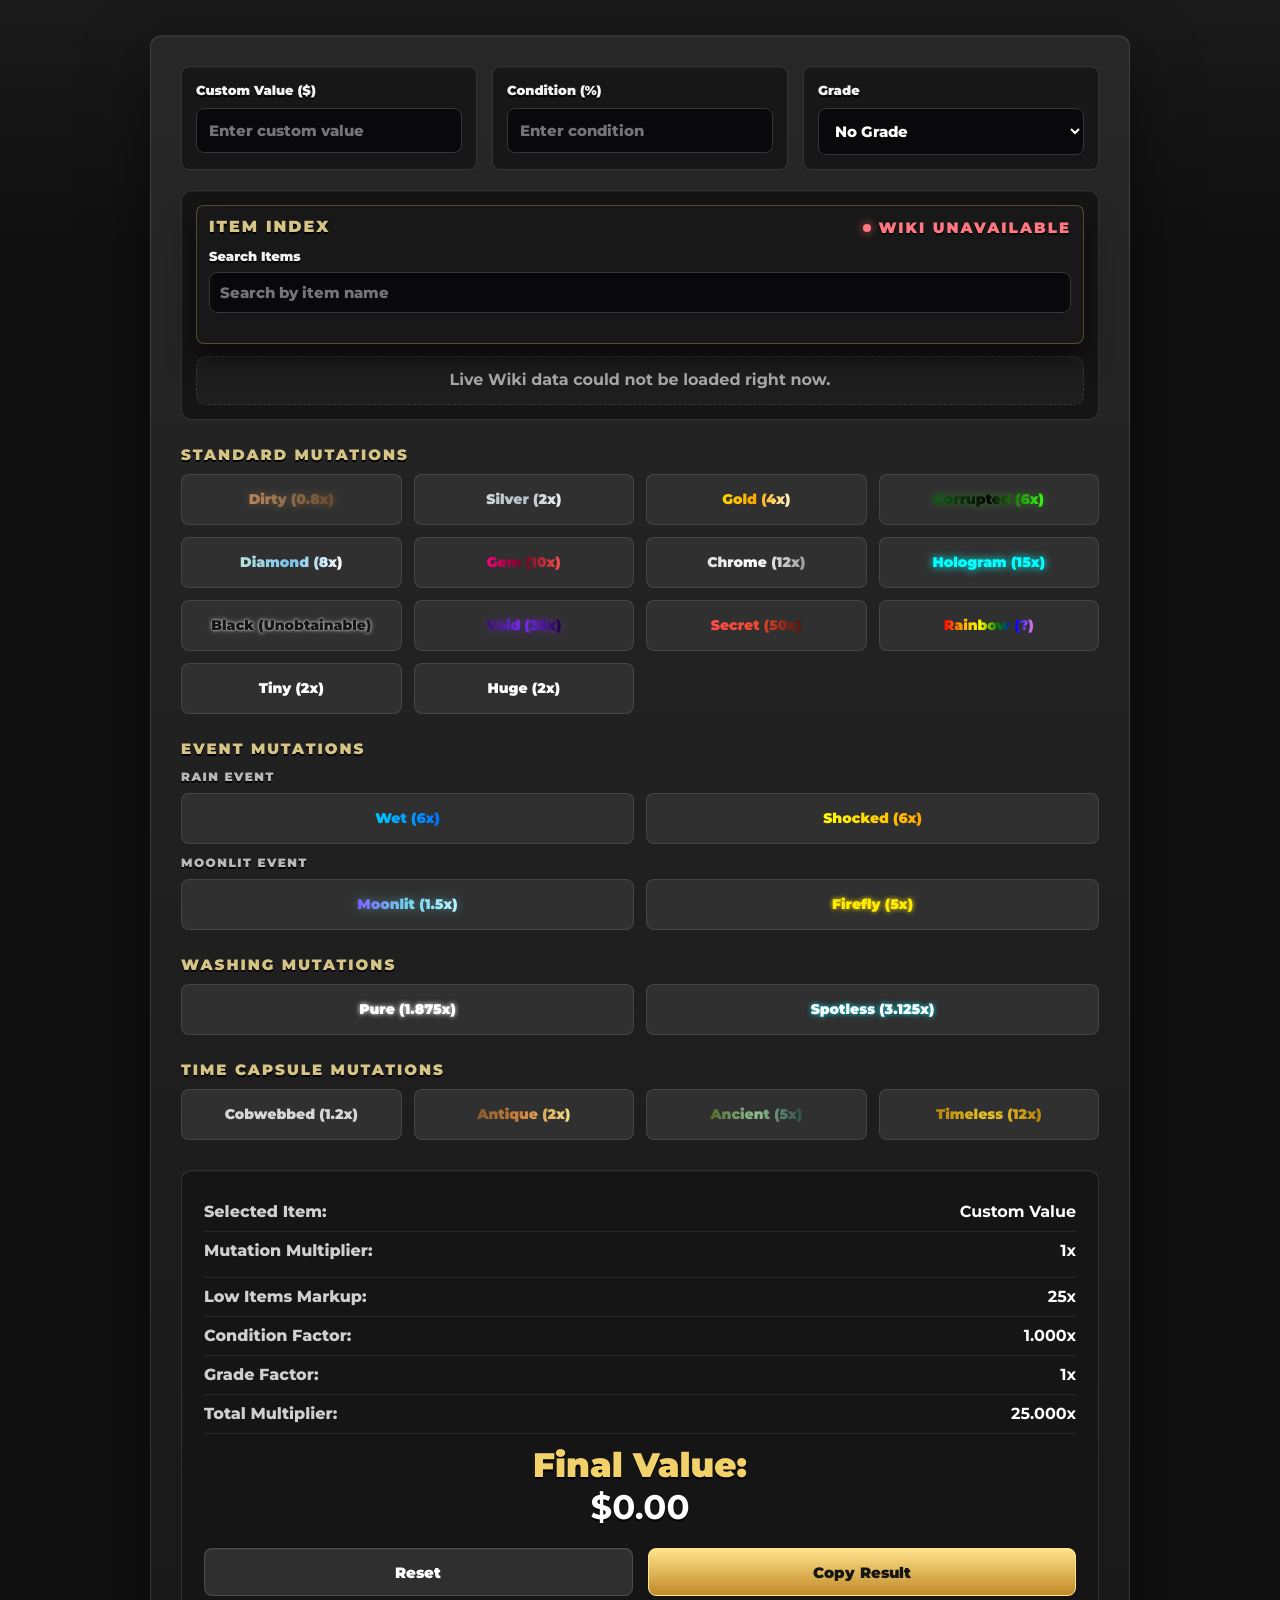
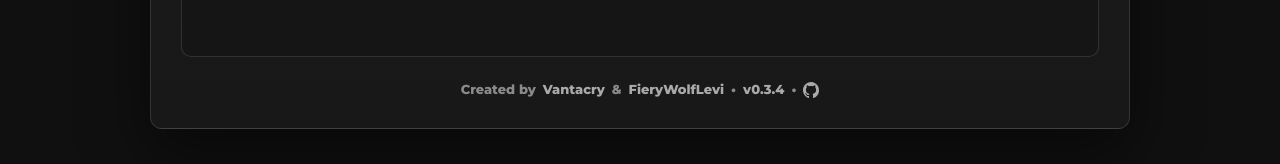
==== commit 399bd130: "updated to add low value markup and changelog changes" ====
--- a/index.html
+++ b/index.html
@@ -83,6 +83,7 @@
             ></span
           ></span>
         </div>
+        <div>Low Items Markup: <b id="markupOut">1x</b></div>
         <div>Condition Factor: <b id="cond">1x</b></div>
         <div>Grade Factor: <b id="gradeOut">1x</b></div>
         <div>Total Multiplier: <b id="total">1x</b></div>
@@ -101,12 +102,19 @@
           rel="noopener noreferrer"
           >Vantacry</a
         >
+        &amp;
+        <a
+          href="https://github.com/FieryWolfLevi"
+          target="_blank"
+          rel="noopener noreferrer"
+          >FieryWolfLevi</a
+        >
         <span>&bull;</span>
         <a
           href="https://github.com/vantacry/Storage-Hunters-Open-World-Calculator/blob/main/CHANGELOG.md"
           target="_blank"
           rel="noopener noreferrer"
-          >v0.3.3</a
+          >v0.3.4</a
         >
         <span>&bull;</span>
         <a
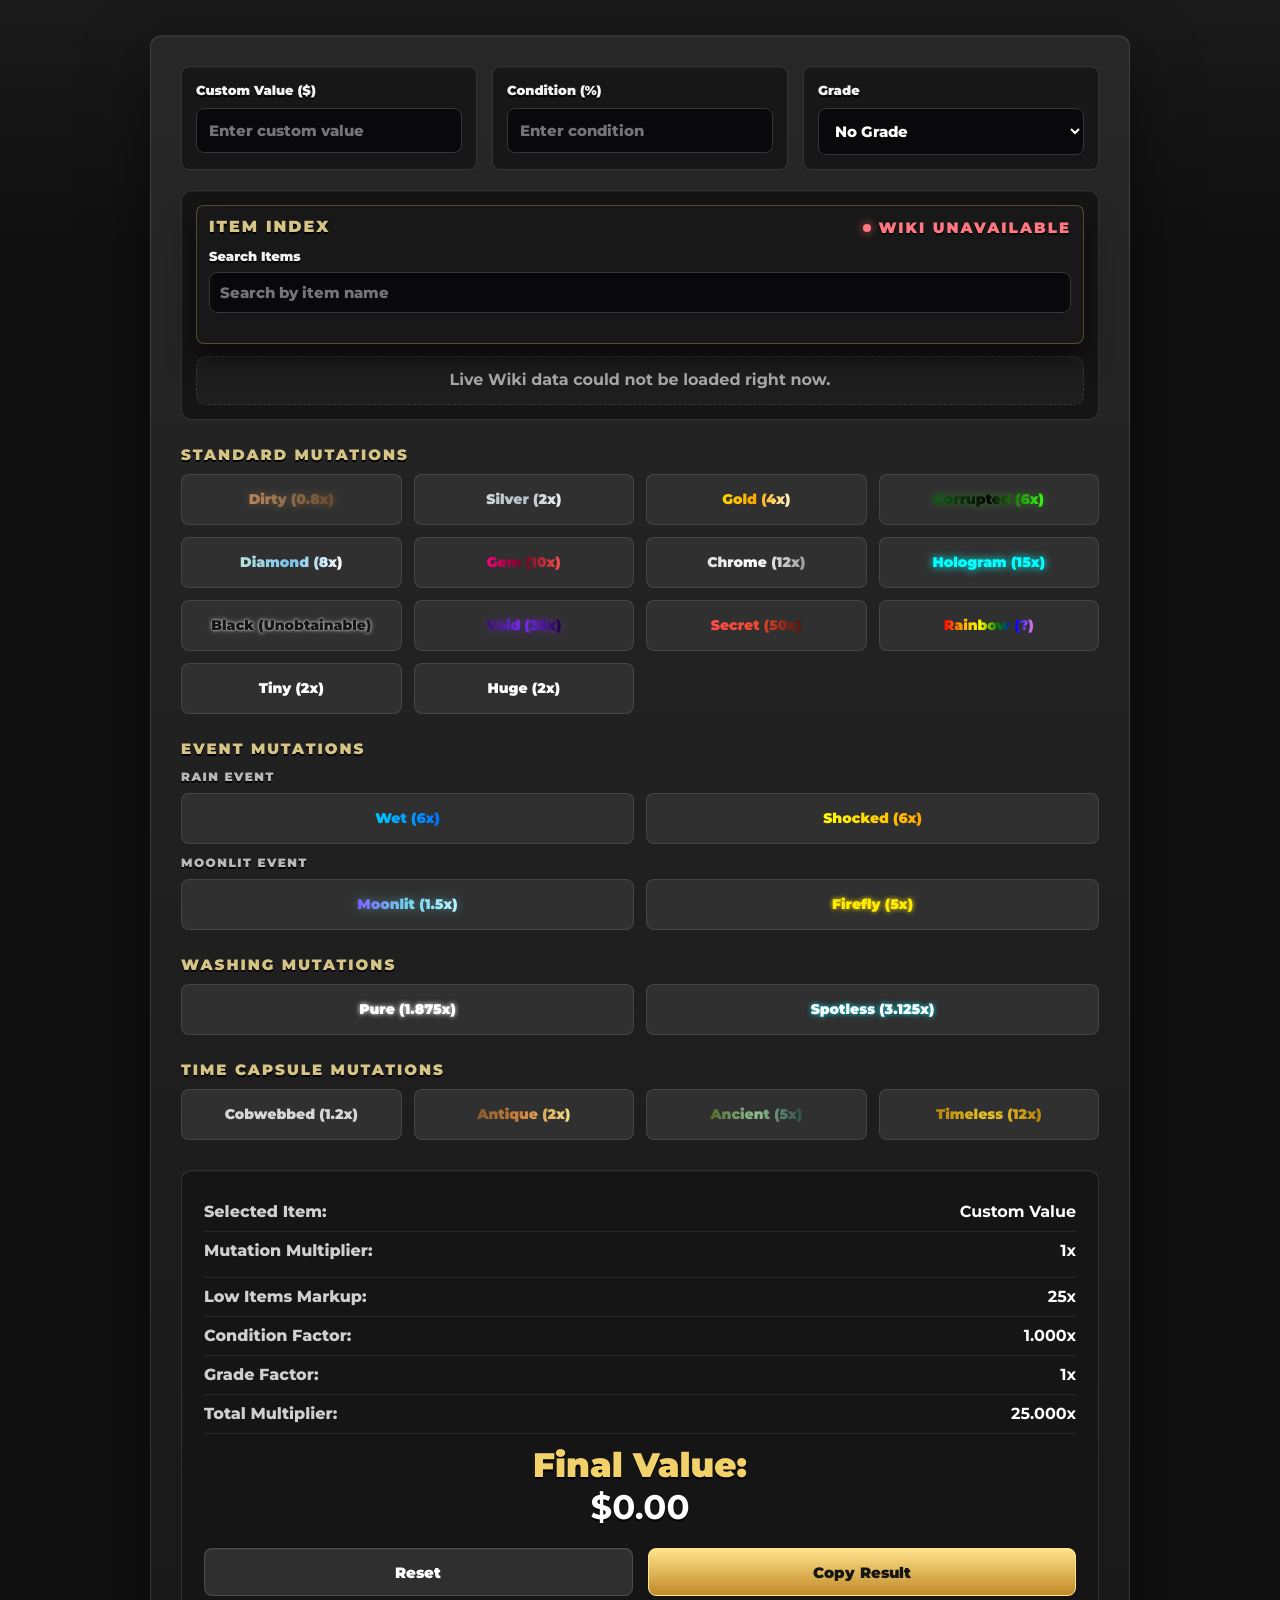
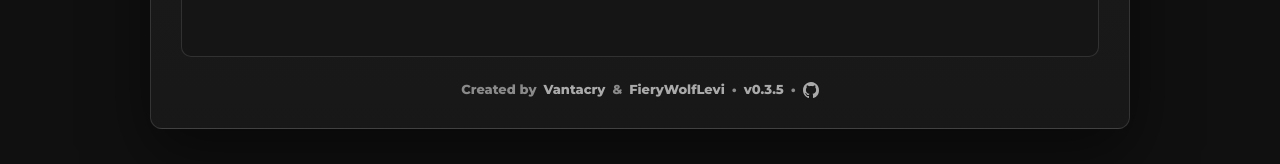
==== commit 1b89f3cb: "bugfix for low value markup always being added" ====
--- a/index.html
+++ b/index.html
@@ -114,7 +114,7 @@
           href="https://github.com/vantacry/Storage-Hunters-Open-World-Calculator/blob/main/CHANGELOG.md"
           target="_blank"
           rel="noopener noreferrer"
-          >v0.3.4</a
+          >v0.3.5</a
         >
         <span>&bull;</span>
         <a
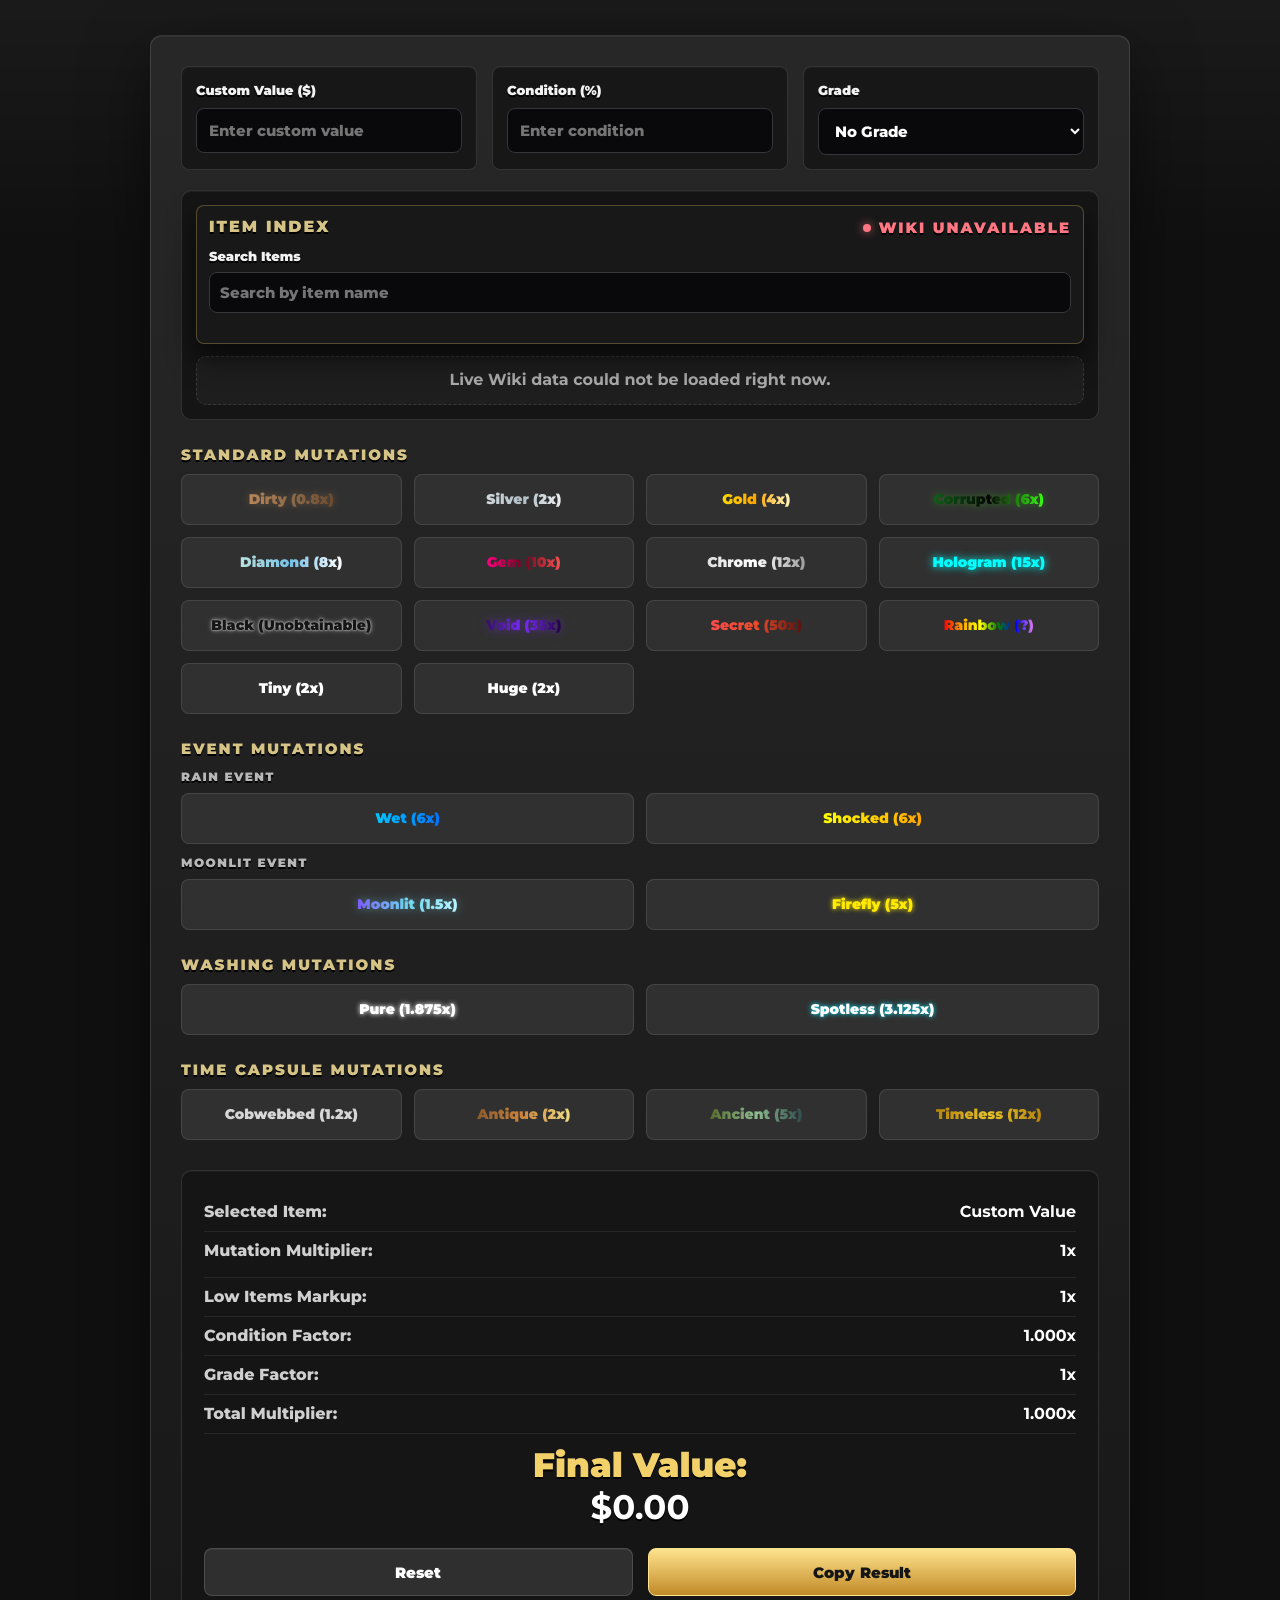
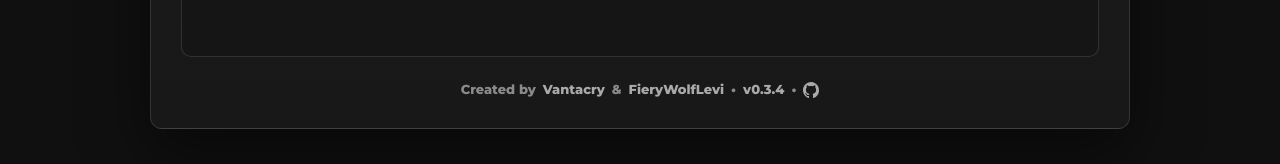
==== commit 13fe51d5: "Update index.html" ====
--- a/index.html
+++ b/index.html
@@ -114,7 +114,7 @@
           href="https://github.com/vantacry/Storage-Hunters-Open-World-Calculator/blob/main/CHANGELOG.md"
           target="_blank"
           rel="noopener noreferrer"
-          >v0.3.5</a
+          >v0.3.4</a
         >
         <span>&bull;</span>
         <a
